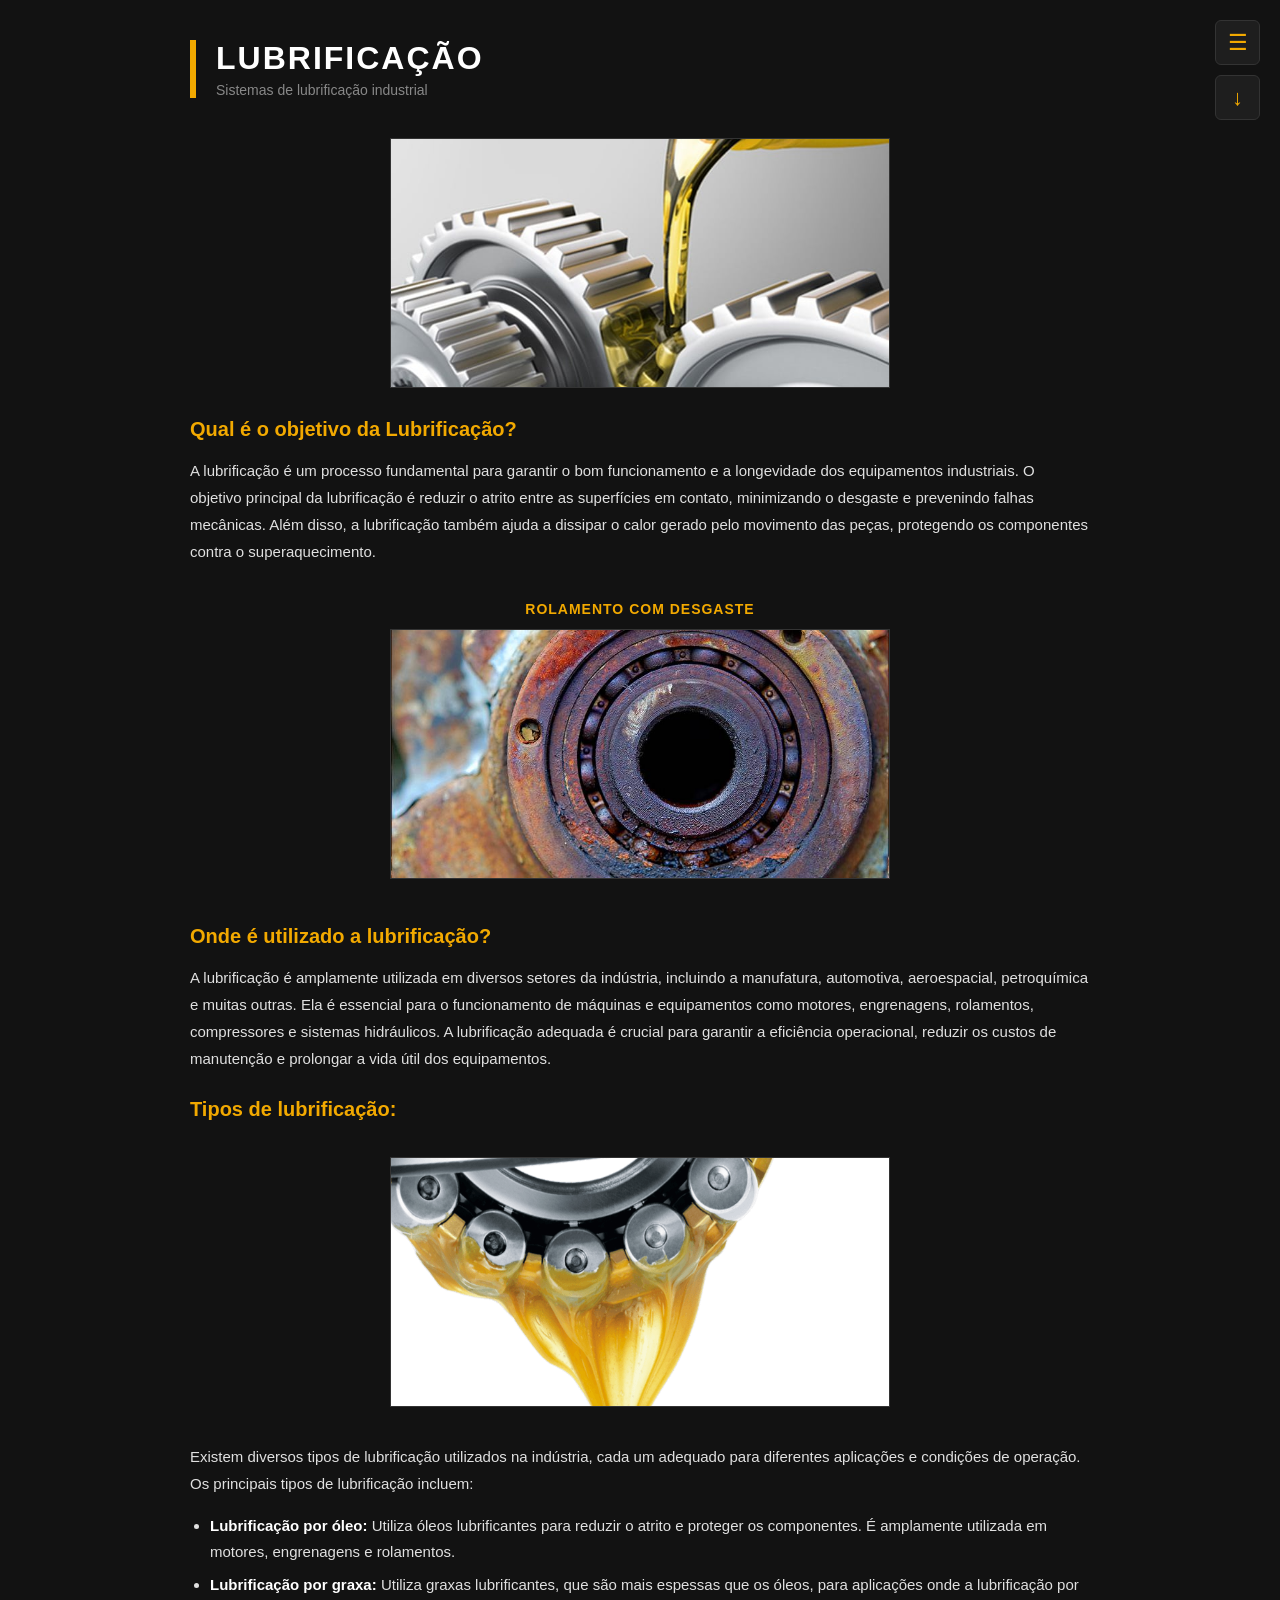
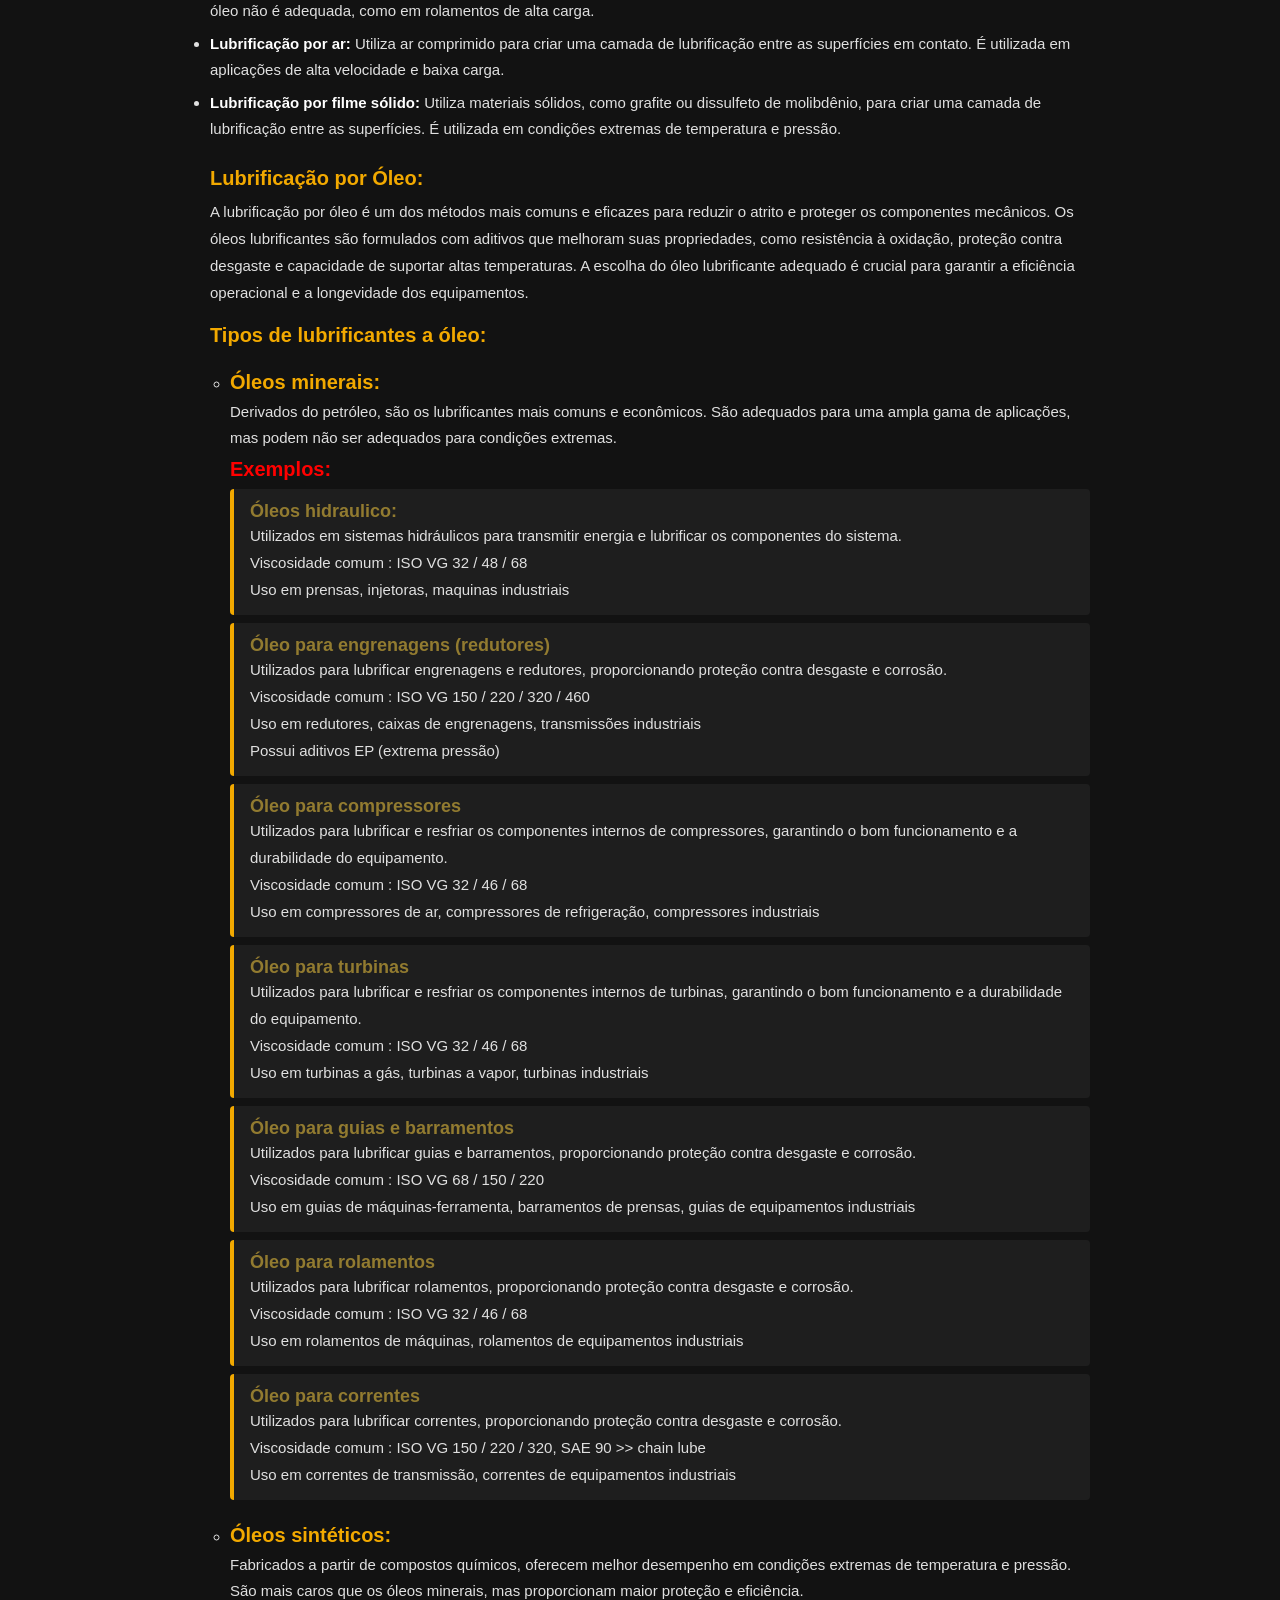
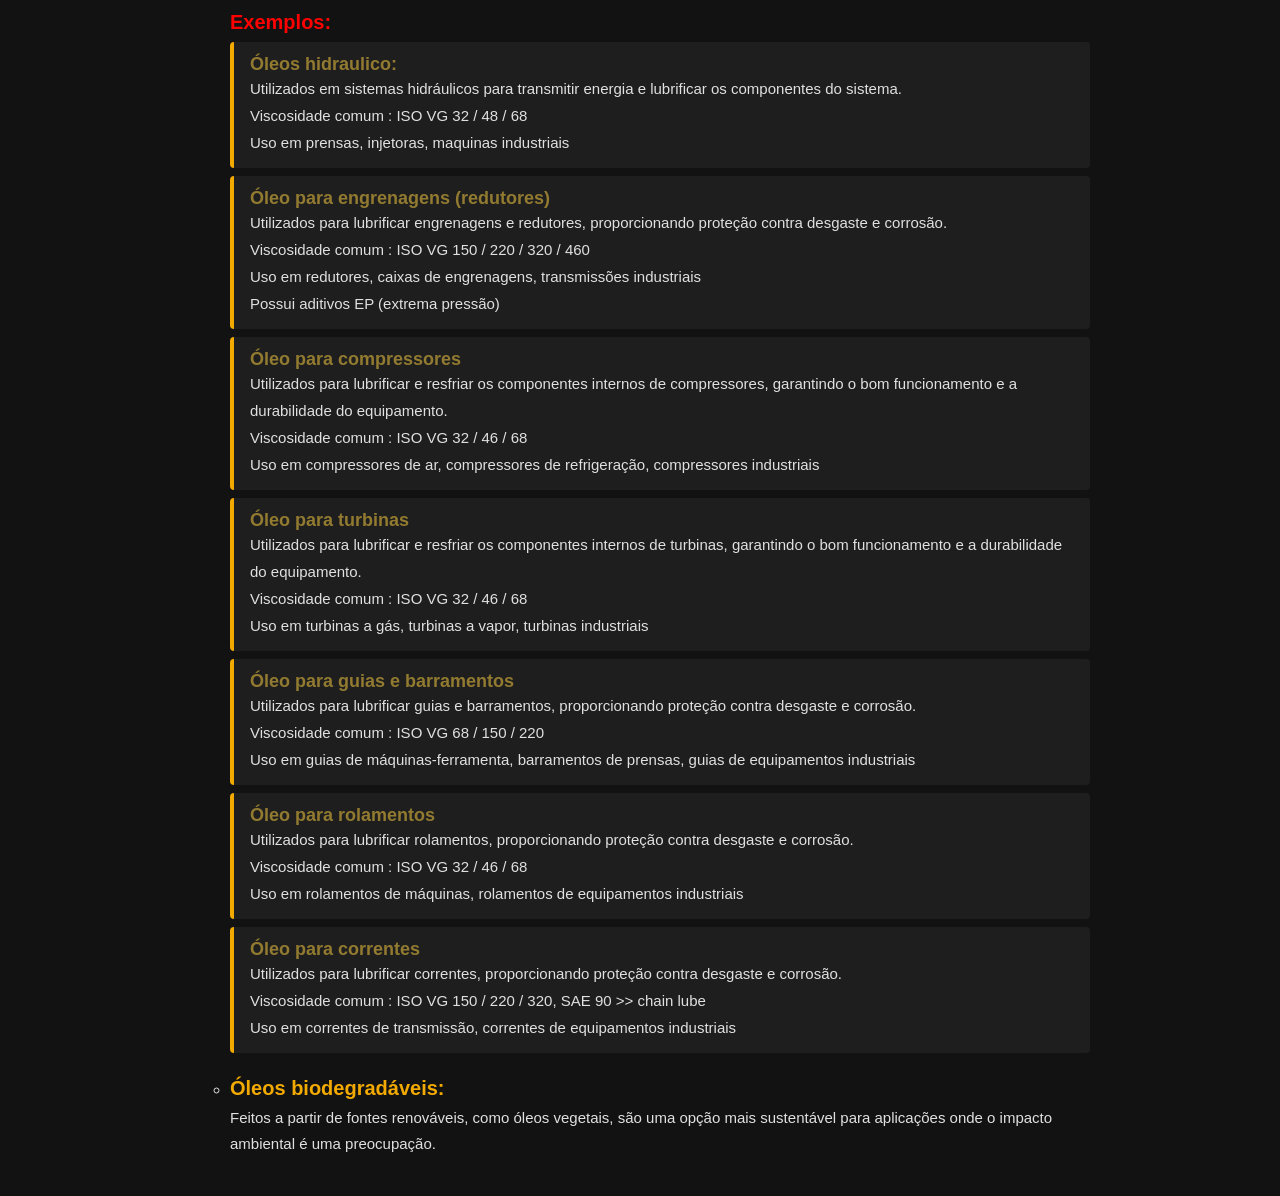
==== Lubrificação/lubrificação.html @ f7150f7a "pagina de lubrificação" ====
<!DOCTYPE html>
<!--
    DOCTYPE avisa o navegador: "este é um arquivo HTML moderno!"
    Sem isso, o navegador pode exibir a página de forma errada.
-->

<html lang="pt-br">
<!--
    A tag <html> abraça TODO o conteúdo da página.
    lang="pt-br" diz que o idioma é português do Brasil.
-->

<head>
    <!--
        O <head> é a "mochila invisível" da página.
        Tudo aqui são configurações — o usuário não vê nada disso na tela.
    -->

    <!-- Permite usar letras especiais como ã, ç, é -->
    <meta charset="UTF-8">

    <!-- Faz a página funcionar bem no celular (não aparece minúscula) -->
    <meta name="viewport" content="width=device-width, initial-scale=1.0">

    <!-- Título que aparece na aba do navegador -->
    <title>Lubrificação - Manual do Mecânico</title>

    <!-- Liga o arquivo CSS que deixa a página bonita -->
    <link rel="stylesheet" href="lubrificação.css">

</head>

<body>
<!--
    O <body> é onde mora tudo que o usuário VÊ na tela.
    É como a folha de papel onde você desenha.
-->


    <!-- ============================================================
         BOTÃO DE ABRIR O MENU PRINCIPAL (o ☰ no canto da tela)

         position: fixed no CSS faz ele ficar sempre visível,
         mesmo quando o usuário rola a página para baixo.
         Quando clicado, chama a função abrirMenu() no JavaScript.
         ============================================================ -->
    <button id="menuBotao" class="botao-abrir-menu" onclick="abrirMenu()">☰</button>


    <!-- ============================================================
         MENU LATERAL PRINCIPAL

         Fica escondido do lado direito da tela (right: -300px no CSS).
         Quando o botão ☰ é clicado, desliza para dentro da tela.
         <aside> é a tag certa para conteúdo lateral como menus!
         ============================================================ -->
    <aside class="painel-lateral" id="menuPainel">

        <!-- Botão ✕ para fechar o menu -->
        <button class="botao-fechar-menu" onclick="fecharMenu()">✕</button>

        <!-- Lista de links para as outras páginas do manual -->
        <nav class="grade-secoes">

            <!-- BOTÃO: Voltar ao menu principal -->
            <a href="../Pagina/pagina.html" class="botao-secao">
                <div class="icone-secao"><img src="menu.png" alt="Ícone de Menu" class="imagem-icone"></div>
                <div class="texto-secao">
                    <small>Seção 00</small>
                    <span>Voltar ao menu principal</span>
                </div>
            </a>

            <!-- BOTÃO: Rolamentos -->
            <a href="../Rolamento/rolamentos.html" class="botao-secao">
                <div class="icone-secao"><img src="rolamento.png" alt="Ícone de Rolamento" class="imagem-icone"></div>
                <div class="texto-secao">
                    <small>Seção 01</small>
                    <span>Rolamentos</span>
                </div>
            </a>

            <!-- BOTÃO: Sistemas de Transmissão -->
            <a href="../Sistema_de_transmissão/sistemas-transmissao.html" class="botao-secao">
                <div class="icone-secao"><img src="engrenagem.png" alt="Ícone de engrenagem" class="imagem-icone"></div>
                <div class="texto-secao">
                    <small>Seção 02</small>
                    <span>Sistemas de Transmissão</span>
                </div>
            </a>

            <!-- BOTÃO: Instrumentos de Medição -->
            <a href="../TPM/tpm.html" class="botao-secao">
                <div class="icone-secao"><img src="tpm.png" alt="Ícone de TPM" class="imagem-icone"></div>
                <div class="texto-secao">
                    <small>Seção 03</small>
                    <span>TPM</span>
                </div>
            </a>

            <!-- BOTÃO: Lubrificação Industrial -->
            <a href="../Medição/instrumentos-medicao.html" class="botao-secao">
                <div class="icone-secao"><img src="medicao.png" alt="Ícone de Medição" class="imagem-icone"></div>
                <div class="texto-secao">
                    <small>Seção 04</small>
                    <span>Instrumentos de Medição</span>
                </div>
            </a>

        </nav>
    </aside>
    <!-- Fim do menu lateral principal -->


    <!-- ============================================================
         BOTÃO DO SUMÁRIO (o ↓ abaixo do botão ☰)

         O sumário mostra os tópicos DENTRO desta página,
         para o usuário pular direto para o trecho que quer ler.
         ============================================================ -->
    <button id="menuSecaoBotao" class="botao-abrir-menu botao-sumario" onclick="abrirMenuSecao()">↓</button>


    <!-- ============================================================
         PAINEL LATERAL DO SUMÁRIO

         Lista os tópicos desta página.
         Os links com href="#id" pulam direto para o elemento
         que tem aquele id na página.
         ============================================================ -->
    <aside class="painel-lateral" id="menuSecaoPainel">

        <!-- Botão ✕ para fechar o sumário -->
        <button class="botao-fechar-menu" onclick="fecharMenuSecao()">✕</button>

        <!-- Links que levam para cada parte desta página -->
        <nav class="links-menu">
            <a href="#tpm"        onclick="fecharMenuSecao()"> >> O que é TPM</a>
            <a href="#composicao" onclick="fecharMenuSecao()"> >> Composição do TPM</a>
            <a href="#manutencao" onclick="fecharMenuSecao()"> >> Pilar da Manutenção</a>
            <a href="#preventiva" onclick="fecharMenuSecao()"> >> Manutenção Preventiva</a>
            <a href="#preditiva"  onclick="fecharMenuSecao()"> >> Manutenção Preditiva</a>
            <a href="#corretiva"  onclick="fecharMenuSecao()"> >> Manutenção Corretiva</a>
            <a href="#autonoma"   onclick="fecharMenuSecao()"> >> Manutenção Autônoma</a>
            <a href="#5s"         onclick="fecharMenuSecao()"> >> Modelo 5 Sensos</a>
        </nav>

    </aside>
    <!-- Fim do sumário -->


    <!-- ============================================================
         FUNDO ESCURECIDO

         A camada escura que aparece por trás do menu quando ele abre.
         Clicar nela chama fecharTudo() — fecha os dois menus de vez.
         ============================================================ -->
    <div class="fundo-escurecido" id="menuOverlay" onclick="fecharTudo()"></div>


    <!-- ============================================================
         CONTEÚDO PRINCIPAL DA PÁGINA

         <main> é a tag certa para o conteúdo mais importante.
         Só deve existir UM <main> por página.
         ============================================================ -->
    <main class="container-pagina">


        <!-- --------------------------------------------------------
             CABEÇALHO DA PÁGINA
             -------------------------------------------------------- -->
        <header class="cabecalho">
            <h1>Lubrificação</h1>
            <!-- <p> para o subtítulo — mais correto que <h2> no cabeçalho -->
            <p>Sistemas de lubrificação industrial</p>
        </header>


        <!-- --------------------------------------------------------
             IMAGEM DE CAPA
             <figure> é a tag certa para imagens com contexto
             -------------------------------------------------------- -->
        <figure class="grade-imagens">
            <div class="cartao-imagem">
                <img src="capa.jpg" alt="TPM">
            </div>
        </figure>


        <!-- --------------------------------------------------------
             SEÇÃO DE CONTEÚDO
             <section> agrupa um bloco de conteúdo relacionado
             -------------------------------------------------------- -->
        <section class="area-texto">


            <!-- O id="tpm" permite o link do sumário pular até aqui -->
            <h2 id="objetivo" class="subtitulo">Qual é o objetivo da Lubrificação?</h2>
            <p>
                A lubrificação é um processo fundamental para garantir o bom funcionamento e a longevidade dos equipamentos industriais. 
                O objetivo principal da lubrificação é reduzir o atrito entre as superfícies em contato, minimizando o desgaste e prevenindo falhas mecânicas. 
                Além disso, a lubrificação também ajuda a dissipar o calor gerado pelo movimento das peças, protegendo os componentes contra o superaquecimento.
            </p>

            <figure class="grade-imagens">
                <div class="cartao-imagem">
                    <h3>Rolamento com desgaste</h3>
                    <img src="objetivo.jpg" alt="rolamento sem lubrif">
                </div>
            </figure>

            <h2 id="onde" class="subtitulo">Onde é utilizado a lubrificação?</h2>
            <p>
                A lubrificação é amplamente utilizada em diversos setores da indústria, incluindo a manufatura, automotiva, aeroespacial, petroquímica e muitas outras. 
                Ela é essencial para o funcionamento de máquinas e equipamentos como motores, engrenagens, rolamentos, compressores e sistemas hidráulicos. 
                A lubrificação adequada é crucial para garantir a eficiência operacional, reduzir os custos de manutenção e prolongar a vida útil dos equipamentos.
            </p>    

            <h2 id="tipos" class="subtitulo">Tipos de lubrificação:</h2>
            <figure class="grade-imagens">
                <div class="cartao-imagem">
                    <img src="tipos.png" alt="rolamento lubrificado">
                </div>
            </figure>
            <p>
                Existem diversos tipos de lubrificação utilizados na indústria, cada um adequado para diferentes aplicações e condições de operação. 
                Os principais tipos de lubrificação incluem:
                <ul>
                    <li><strong>Lubrificação por óleo:</strong> Utiliza óleos lubrificantes para reduzir o atrito e proteger os componentes. É amplamente utilizada em motores, engrenagens e rolamentos.</li>
                    <li><strong>Lubrificação por graxa:</strong> Utiliza graxas lubrificantes, que são mais espessas que os óleos, para aplicações onde a lubrificação por óleo não é adequada, como em rolamentos de alta carga.</li>
                    <li><strong>Lubrificação por ar:</strong> Utiliza ar comprimido para criar uma camada de lubrificação entre as superfícies em contato. É utilizada em aplicações de alta velocidade e baixa carga.</li>
                    <li><strong>Lubrificação por filme sólido:</strong> Utiliza materiais sólidos, como grafite ou dissulfeto de molibdênio, para criar uma camada de lubrificação entre as superfícies. É utilizada em condições extremas de temperatura e pressão.</li>
            </p>

            <h2 id="oleo" class="subtitulo">Lubrificação por Óleo:</h2>
            <p>
                A lubrificação por óleo é um dos métodos mais comuns e eficazes para reduzir o atrito e proteger os componentes mecânicos. 
                Os óleos lubrificantes são formulados com aditivos que melhoram suas propriedades, como resistência à oxidação, proteção contra desgaste e capacidade de suportar altas temperaturas. 
                A escolha do óleo lubrificante adequado é crucial para garantir a eficiência operacional e a longevidade dos equipamentos.
            </p>
            <h3 class="subtitulo">Tipos de lubrificantes a óleo:</h3>
            <ul>
                <li><strong><h2 class="subtitulo">Óleos minerais:</h2></strong> Derivados do petróleo, são os lubrificantes mais comuns e econômicos. São adequados para uma ampla gama de aplicações, mas podem não ser adequados para condições extremas.</li>
                    <h3 class="exemplo">Exemplos:</h3>
                    <div class="listagem">
                        <h4>Óleos hidraulico:</h4>
                        <p>Utilizados em sistemas hidráulicos para transmitir energia e lubrificar os componentes do sistema.</p>
                        <p>Viscosidade comum : ISO VG 32 / 48 / 68</p>
                        <p>Uso em prensas, injetoras, maquinas industriais</p>
                    </div>
                    <div class="listagem">
                        <h4>Óleo para engrenagens (redutores)</h4>
                        <p>Utilizados para lubrificar engrenagens e redutores, proporcionando proteção contra desgaste e corrosão.</p>
                        <p>Viscosidade comum : ISO VG 150 / 220 / 320 / 460</p>
                        <p>Uso em redutores, caixas de engrenagens, transmissões industriais</p>
                        <p>Possui aditivos EP (extrema pressão)</p>
                    </div>
                    <div class="listagem">
                        <h4>Óleo para compressores</h4>
                        <p>Utilizados para lubrificar e resfriar os componentes internos de compressores, garantindo o bom funcionamento e a durabilidade do equipamento.</p>
                        <p>Viscosidade comum : ISO VG 32 / 46 / 68</p>
                        <p>Uso em compressores de ar, compressores de refrigeração, compressores industriais</p>
                    </div>
                    <div class="listagem">
                        <h4>Óleo para turbinas</h4>
                        <p>Utilizados para lubrificar e resfriar os componentes internos de turbinas, garantindo o bom funcionamento e a durabilidade do equipamento.</p>
                        <p>Viscosidade comum : ISO VG 32 / 46 / 68</p>
                        <p>Uso em turbinas a gás, turbinas a vapor, turbinas industriais</p>
                    </div>
                    <div class="listagem">
                        <h4>Óleo para guias e barramentos</h4>
                        <p>Utilizados para lubrificar guias e barramentos, proporcionando proteção contra desgaste e corrosão.</p>
                        <p>Viscosidade comum : ISO VG 68 / 150 / 220</p>
                        <p>Uso em guias de máquinas-ferramenta, barramentos de prensas, guias de equipamentos industriais</p>
                    </div>
                    <div class="listagem">
                        <h4>Óleo para rolamentos</h4>
                        <p>Utilizados para lubrificar rolamentos, proporcionando proteção contra desgaste e corrosão.</p>
                        <p>Viscosidade comum : ISO VG 32 / 46 / 68</p>
                        <p>Uso em rolamentos de máquinas, rolamentos de equipamentos industriais</p>
                    </div>
                    <div class="listagem">
                        <h4>Óleo para correntes</h4>
                        <p>Utilizados para lubrificar correntes, proporcionando proteção contra desgaste e corrosão.</p>
                        <p>Viscosidade comum : ISO VG 150 / 220 / 320, SAE 90 >> chain lube</p>
                        <p>Uso em correntes de transmissão, correntes de equipamentos industriais</p>
                    </div>

                <li><strong><h2 class="subtitulo">Óleos sintéticos:</h2></strong> Fabricados a partir de compostos químicos, oferecem melhor desempenho em condições extremas de temperatura e pressão. São mais caros que os óleos minerais, mas proporcionam maior proteção e eficiência.</li>
                <h3 class="exemplo">Exemplos:</h3>
                    <div class="listagem">
                        <h4>Óleos hidraulico:</h4>
                        <p>Utilizados em sistemas hidráulicos para transmitir energia e lubrificar os componentes do sistema.</p>
                        <p>Viscosidade comum : ISO VG 32 / 48 / 68</p>
                        <p>Uso em prensas, injetoras, maquinas industriais</p>
                    </div>
                    <div class="listagem">
                        <h4>Óleo para engrenagens (redutores)</h4>
                        <p>Utilizados para lubrificar engrenagens e redutores, proporcionando proteção contra desgaste e corrosão.</p>
                        <p>Viscosidade comum : ISO VG 150 / 220 / 320 / 460</p>
                        <p>Uso em redutores, caixas de engrenagens, transmissões industriais</p>
                        <p>Possui aditivos EP (extrema pressão)</p>
                    </div>
                    <div class="listagem">
                        <h4>Óleo para compressores</h4>
                        <p>Utilizados para lubrificar e resfriar os componentes internos de compressores, garantindo o bom funcionamento e a durabilidade do equipamento.</p>
                        <p>Viscosidade comum : ISO VG 32 / 46 / 68</p>
                        <p>Uso em compressores de ar, compressores de refrigeração, compressores industriais</p>
                    </div>
                    <div class="listagem">
                        <h4>Óleo para turbinas</h4>
                        <p>Utilizados para lubrificar e resfriar os componentes internos de turbinas, garantindo o bom funcionamento e a durabilidade do equipamento.</p>
                        <p>Viscosidade comum : ISO VG 32 / 46 / 68</p>
                        <p>Uso em turbinas a gás, turbinas a vapor, turbinas industriais</p>
                    </div>
                    <div class="listagem">
                        <h4>Óleo para guias e barramentos</h4>
                        <p>Utilizados para lubrificar guias e barramentos, proporcionando proteção contra desgaste e corrosão.</p>
                        <p>Viscosidade comum : ISO VG 68 / 150 / 220</p>
                        <p>Uso em guias de máquinas-ferramenta, barramentos de prensas, guias de equipamentos industriais</p>
                    </div>
                    <div class="listagem">
                        <h4>Óleo para rolamentos</h4>
                        <p>Utilizados para lubrificar rolamentos, proporcionando proteção contra desgaste e corrosão.</p>
                        <p>Viscosidade comum : ISO VG 32 / 46 / 68</p>
                        <p>Uso em rolamentos de máquinas, rolamentos de equipamentos industriais</p>
                    </div>
                    <div class="listagem">
                        <h4>Óleo para correntes</h4>
                        <p>Utilizados para lubrificar correntes, proporcionando proteção contra desgaste e corrosão.</p>
                        <p>Viscosidade comum : ISO VG 150 / 220 / 320, SAE 90 >> chain lube</p>
                        <p>Uso em correntes de transmissão, correntes de equipamentos industriais</p>
                    </div>
                    
                <li><strong><h2 class="subtitulo">Óleos biodegradáveis:</h2></strong> Feitos a partir de fontes renováveis, como óleos vegetais, são uma opção mais sustentável para aplicações onde o impacto ambiental é uma preocupação.</li>
            </ul>

        </section>
        <!-- Fim da seção de conteúdo -->


    </main>
    <!-- Fim do conteúdo principal -->


    <!-- ============================================================
         JAVASCRIPT

         O "cérebro" da página — faz as coisas se moverem e reagirem.
         Fica no final do <body> para a página carregar mais rápido.
         ============================================================ -->
    <script>

        /* ----------------------------------------------------------
           ESCONDER E MOSTRAR OS BOTÕES ☰ e ↓
           Quando um menu abre, os botões somem para não atrapalhar.
           Quando fecha, eles voltam.
           ---------------------------------------------------------- */

        function esconderBotoes() {
            document.getElementById('menuBotao').style.display = 'none';
            document.getElementById('menuSecaoBotao').style.display = 'none';
        }

        function mostrarBotoes() {
            document.getElementById('menuBotao').style.display = 'block';
            document.getElementById('menuSecaoBotao').style.display = 'block';
        }


        /* ----------------------------------------------------------
           MENU PRINCIPAL — abrir e fechar

           classList.add('aberto') adiciona a classe CSS "aberto"
           classList.remove('aberto') remove a classe CSS "aberto"
           O CSS usa essa classe para deslizar o painel para dentro/fora
           ---------------------------------------------------------- */

        function abrirMenu() {
            document.getElementById('menuPainel').classList.add('aberto');
            document.getElementById('menuOverlay').classList.add('aberto');
            esconderBotoes();
        }

        function fecharMenu() {
            document.getElementById('menuPainel').classList.remove('aberto');
            document.getElementById('menuOverlay').classList.remove('aberto');
            mostrarBotoes();
        }


        /* ----------------------------------------------------------
           MENU SUMÁRIO — abrir e fechar
           ---------------------------------------------------------- */

        function abrirMenuSecao() {
            document.getElementById('menuSecaoPainel').classList.add('aberto');
            document.getElementById('menuOverlay').classList.add('aberto');
            esconderBotoes();
        }

        function fecharMenuSecao() {
            document.getElementById('menuSecaoPainel').classList.remove('aberto');
            document.getElementById('menuOverlay').classList.remove('aberto');
            mostrarBotoes();
        }


        /* ----------------------------------------------------------
           FECHAR TUDO DE UMA VEZ
           Chamado quando o usuário clica no fundo escurecido.
           ---------------------------------------------------------- */

        function fecharTudo() {
            fecharMenu();
            fecharMenuSecao();
        }

    </script>


</body>
</html>
---- Lubrificação/lubrificação.css ----
/* =============================================
   VARIÁVEIS GLOBAIS

   Aqui ficam as "cores favoritas" do projeto.
   Em vez de repetir a mesma cor em todo lugar,
   a gente salva ela com um nome aqui e usa o nome.

   Exemplo: var(--accent) vira #f2a900 (amarelo)
   Se quiser mudar a cor, muda só aqui — e muda em todo lugar!
   ============================================= */

:root {
    --accent:  #f2a900; /* Amarelo — cor de destaque */
    --bg:      #121212; /* Cinza bem escuro — fundo da página */
    --card-bg: #1e1e1e; /* Cinza mais claro — fundo dos cartões */
    --text:    #e0e0e0; /* Cinza claro — cor do texto */
    --border:  #333;    /* Cinza médio — cor das bordas */
}


/* =============================================
   RESET & BASE

   O navegador tem estilos "padrão" que atrapalham.
   Aqui a gente "zera" tudo para começar do zero.
   ============================================= */

* {
    box-sizing: border-box; /* Tamanho inclui bordas e espaçamento interno */
    margin: 0;
    padding: 0;
}

body {
    font-family: 'Segoe UI', Tahoma, Geneva, Verdana, sans-serif;
    background-color: var(--bg);
    color: var(--text);
    display: flex;
    justify-content: center; /* Centraliza o conteúdo horizontalmente */
    min-height: 100vh;        /* Ocupa no mínimo a altura toda da tela */
    padding: 40px 20px;
}


/* =============================================
   LAYOUT PRINCIPAL

   O <main> que envolve todo o conteúdo visível.
   Limita a largura para não ficar esticado demais.
   ============================================= */

.container-pagina {
    width: 100%;
    max-width: 900px;
}


/* =============================================
   CABEÇALHO

   Bloco do título no topo da página.
   A fita amarela na esquerda é feita com border-left.
   ============================================= */

.cabecalho {
    border-left: 6px solid var(--accent); /* Fita amarela na esquerda */
    padding-left: 20px;
    margin-bottom: 40px;
}

.cabecalho h1 {
    text-transform: uppercase; /* Título em MAIÚSCULAS */
    font-size: 32px;
    letter-spacing: 2px;       /* Espaço entre as letras */
    color: #fff;
}

/* Subtítulo abaixo do título principal */
.cabecalho p {
    font-size: 14px;
    color: #888;
    margin-top: 5px;
}


/* =============================================
   ÁREA DE TEXTO

   Envolve parágrafos, listas e subtítulos.
   gap: 16px cria espaço entre cada elemento filho.
   ============================================= */

.area-texto {
    display: flex;
    flex-direction: column;
    gap: 16px;
}

/* Subtítulos amarelos dentro do conteúdo */
.subtitulo {
    font-size: 20px;
    font-weight: 600;
    color: var(--accent);
    margin-top: 10px;
}

/* Parágrafos */
.area-texto p {
    font-size: 15px;
    line-height: 1.8; /* Espaço entre linhas para facilitar a leitura */
    color: var(--text);
}

/* Listas com marcadores */
.area-texto ul {
    margin-left: 20px; /* Recuo da lista para a direita */
    display: flex;
    flex-direction: column;
    gap: 8px;
}

.area-texto ul li {
    font-size: 15px;
    line-height: 1.7;
    color: var(--text);
}

/* Palavras em negrito dentro dos itens */
.area-texto ul li strong {
    color: #fff;
}

.exemplo {
    font-size: 20px;
    color: red;
}

.listagem{
    font-size: 18px;
    color: rgb(146, 123, 48);
    background: var(--card-bg);
    padding: 12px 16px;
    border-left: 4px solid var(--accent);
    border-radius: 4px;
}

/* =============================================
   GRADE DE IMAGENS

   Linha/grid que exibe imagens lado a lado.
   flex-wrap: wrap faz as imagens quebrarem para
   nova linha quando não cabem mais.
   ============================================= */

.grade-imagens {
    display: flex;
    flex-wrap: wrap;
    justify-content: center;
    gap: 40px;
    margin: 20px 0;
}

/* Cada bloco individual de imagem com título */
.cartao-imagem {
    display: flex;
    flex-direction: column;
    align-items: center;
    gap: 12px;
}

/* Título acima da imagem */
.cartao-imagem h3 {
    font-size: 14px;
    font-weight: 600;
    color: var(--accent);
    text-transform: uppercase;
    letter-spacing: 1px;
    text-align: center;
}

/* Imagem de capa — tamanho e animação próprios */
.cartao-capa img {
    width: 350px;
    height: 250px;
    border: 1px solid var(--border);
    animation: danceimg 5s infinite;
}

/* Imagens maiores de conteúdo */
.cartao-imagem img {
    width: 500px;
    height: 250px;
    border: 1px solid var(--border);
    animation: danceimg 5s infinite;
}

/*
   Animação "danceimg"
   A imagem muda de tamanho e de forma (border-radius)
   para parecer que está pulsando ou dançando.
   CORRIGIDO: @keyframes duplicado foi removido — só precisa de um!
*/
@keyframes danceimg {
    0%, 100% {
        transform: scale(.9);
        border-radius: 4% 95% 6% / 95% 4% 92% 5%;
    }
    50% {
        transform: scale(.8);
        border-radius: 95% 4% 97% / 4% 96% 3% 97%;
    }
}

/* Imagens menores usadas em listas de itens */
.imagem-pequena {
    width: auto;
    height: auto;
    border-radius: 12px;
    border: 1px solid var(--border);
    background: var(--card-bg);
    animation: balanço 3s ease-in-out infinite;
}

/*
   Animação "balanço"
   A imagem inclina levemente para os lados,
   como se estivesse balançando devagar.
*/
@keyframes balanço {
    0%, 100% { transform: rotate(-2deg); }
    50%       { transform: rotate(2deg);  }
}

/* Texto de legenda abaixo das imagens */
.legenda-imagem {
    font-size: 13px;
    color: var(--accent);
    text-align: center;
}


/* =============================================
   MENU LATERAL — GRADE DE SEÇÕES

   Agrupa os botões de navegação dentro do painel lateral.
   ============================================= */

.grade-secoes {
    display: flex;
    flex-direction: column;
    gap: 10px;
}

/* Cada botão de seção (tag <a> estilizada como botão) */
.botao-secao {
    background: var(--card-bg);
    border: 1px solid var(--border);
    padding: 18px 25px;
    border-radius: 6px;
    display: flex;
    align-items: center;
    cursor: pointer;
    transition: all 0.2s ease-in-out;
    text-decoration: none; /* Remove sublinhado do link */
    color: inherit;        /* Não fica azul de link */
}

.botao-secao:hover {
    border-color: var(--accent);
    background: #252525;
    transform: scale(1.02);
}

/* Caixinha quadrada que contém o ícone */
.icone-secao {
    font-size: 24px;
    margin-right: 20px;
    background: #121212;
    width: 45px;
    height: 45px;
    display: flex;
    align-items: center;
    justify-content: center;
    border-radius: 4px;
    border: 1px solid var(--border);
}

/* Nome da seção — texto grande e branco */
.texto-secao span {
    display: block;
    font-weight: 600;
    font-size: 17px;
    color: #fff;
}

/* Número da seção — texto pequeno e amarelo */
.texto-secao small {
    font-size: 10px;
    color: var(--accent);
    text-transform: uppercase;
    letter-spacing: 1px;
}

/* Imagem dentro da caixinha do ícone */
.imagem-icone {
    width: 40px;
    height: 40px;
    background: var(--accent);
    border-radius: 15%;
}


/* =============================================
   BOTÕES DE ABRIR MENU (☰ e ↓)

   position: fixed faz os botões ficarem sempre visíveis
   na tela, mesmo quando o usuário rola a página.
   ============================================= */

.botao-abrir-menu {
    position: fixed;
    top: 20px;
    right: 20px;
    background: var(--card-bg);
    border: 1px solid var(--border);
    color: var(--accent);
    font-size: 22px;
    width: 45px;
    height: 45px;
    border-radius: 6px;
    cursor: pointer;
    z-index: 1000; /* Fica na frente de quase tudo */
    transition: background 0.2s;
}

.botao-abrir-menu:hover {
    background: #252525;
}

/* O botão ↓ do sumário fica abaixo do botão ☰ */
.botao-sumario {
    top: 75px;
}


/* =============================================
   PAINEL LATERAL

   Começa escondido em right: -300px (fora da tela).
   Quando a classe "aberto" é adicionada pelo JavaScript,
   vai para right: 0 (desliza para dentro da tela).
   ============================================= */

.painel-lateral {
    position: fixed;
    top: 0;
    right: -300px;   /* Começa fora da tela */
    width: 280px;
    height: 100%;
    background: var(--card-bg);
    border-left: 1px solid var(--border);
    padding: 60px 20px 20px;
    z-index: 999;
    transition: right 0.3s ease; /* Desliza suavemente */
    display: flex;
    flex-direction: column;
    gap: 8px;
    overflow-y: auto; /* Barra de rolagem se o conteúdo for grande */
}

.painel-lateral.aberto {
    right: 0; /* Aparece na tela */
}

/* Botão ✕ para fechar — fica no canto superior direito do painel */
.botao-fechar-menu {
    position: absolute;
    top: 15px;
    right: 15px;
    background: none;
    border: none;
    color: #aaa;
    font-size: 20px;
    cursor: pointer;
}

.botao-fechar-menu:hover {
    color: #fff;
}


/* =============================================
   LINKS DO SUMÁRIO

   Os links que pulam para seções dentro da mesma página.
   ============================================= */

.links-menu {
    display: flex;
    flex-direction: column;
    gap: 6px;
}

.links-menu a {
    display: block;
    padding: 12px 16px;
    border-radius: 6px;
    color: var(--text);
    text-decoration: none;
    font-size: 15px;
    transition: background 0.2s;
}

.links-menu a:hover {
    background: #252525;
    color: #fff;
}


/* =============================================
   FUNDO ESCURECIDO

   Camada escura que aparece por trás do menu.
   Começa invisível — aparece quando o menu abre.
   ============================================= */

.fundo-escurecido {
    display: none;    /* Começa invisível */
    position: fixed;
    inset: 0;         /* Cobre toda a tela */
    background: rgba(0, 0, 0, 0.6);
    z-index: 998;
}

.fundo-escurecido.aberto {
    display: block;
}


/* =============================================
   RESPONSIVIDADE

   Adapta o layout para telas menores.
   @media (max-width: X) significa:
   "aplique estas regras quando a tela for menor que X pixels"
   ============================================= */

/* 📱 MOBILE — telas até 768px */
@media (max-width: 768px) {

    /* Fita amarela vai para baixo do título no celular */
    .cabecalho {
        border-left: none;
        border-bottom: 4px solid var(--accent);
        padding-left: 0;
        padding-bottom: 15px;
        text-align: center;
    }

    /* Imagens ficam menores para caber na tela */
    .cartao-imagem img {
        width: 90vw;  /* 90% da largura da tela */
        height: auto; /* Altura proporcional — não distorce */
    }

    /* Imagens pequenas também ficam menores */
    .imagem-pequena {
        width: 120px;
        height: 120px;
    }

    /* Tabela ganha scroll horizontal no celular */
    table {
        display: block;
        overflow-x: auto;
    }

}
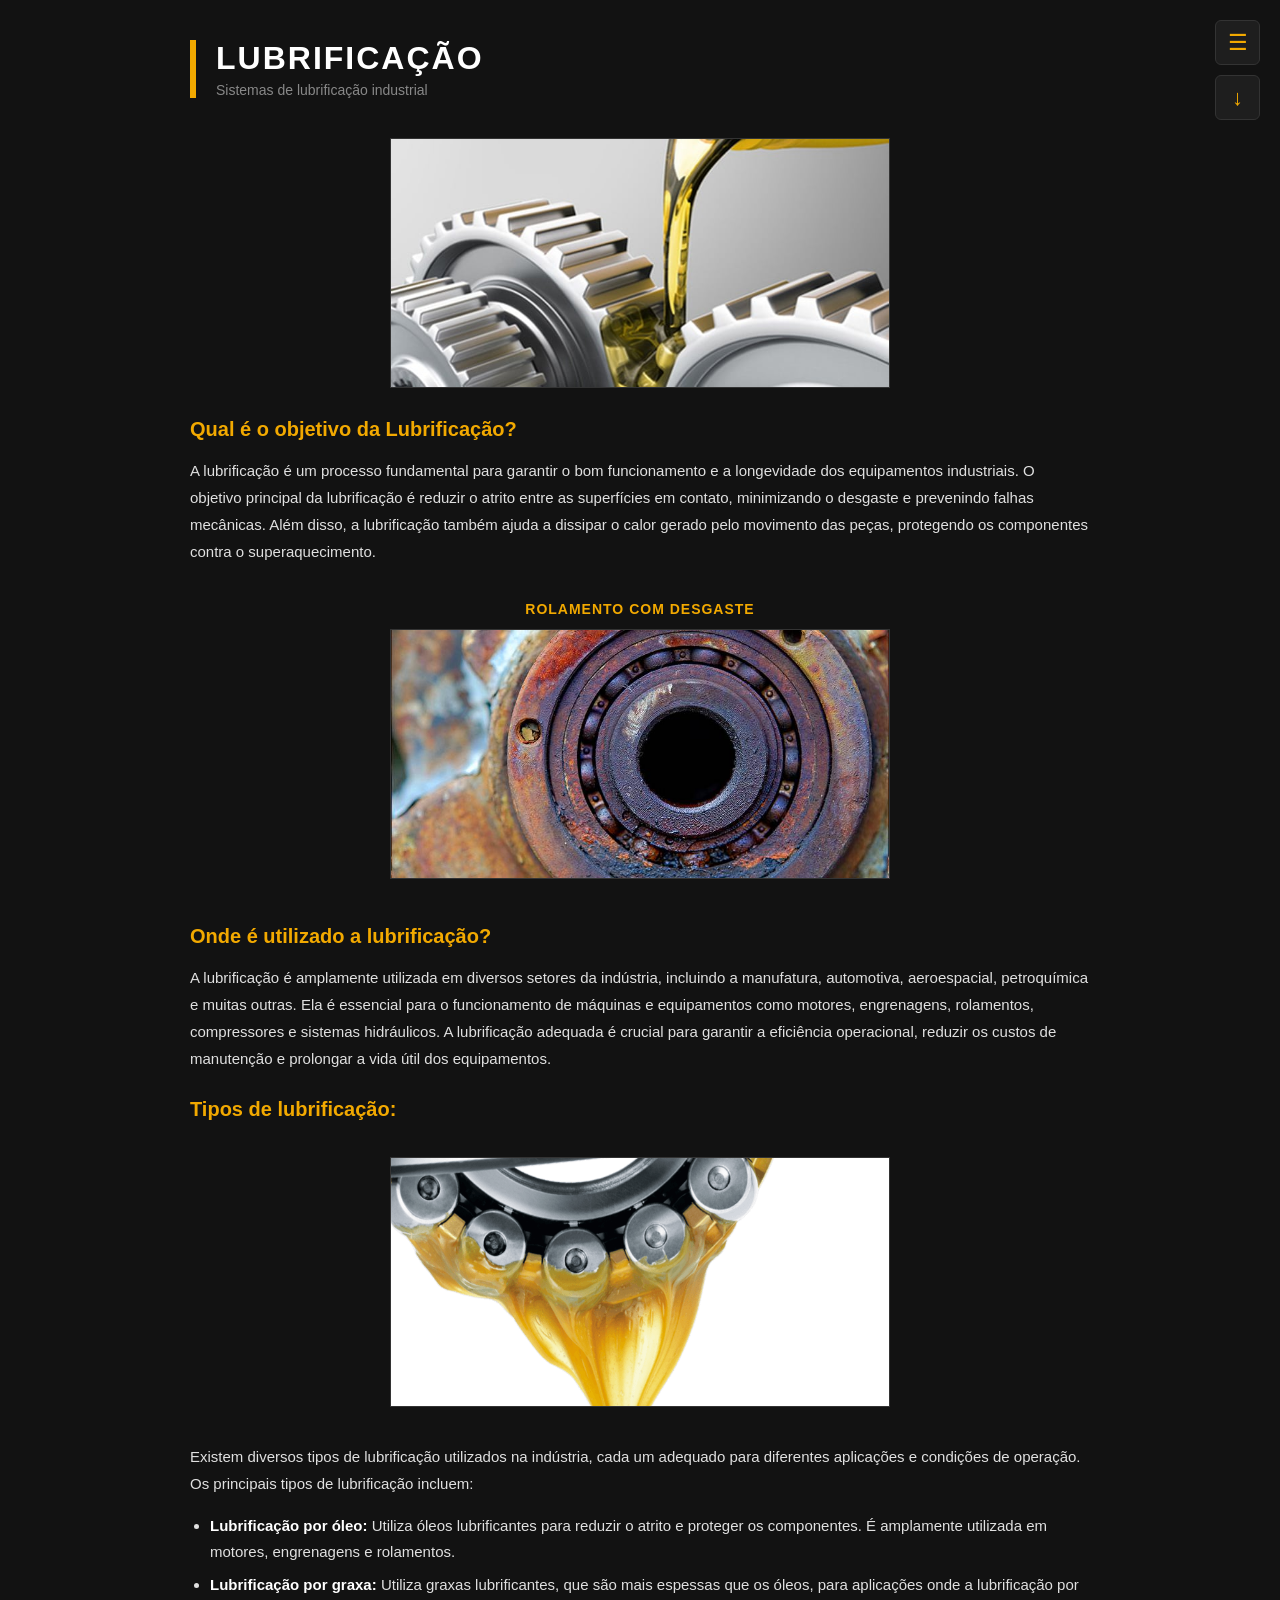
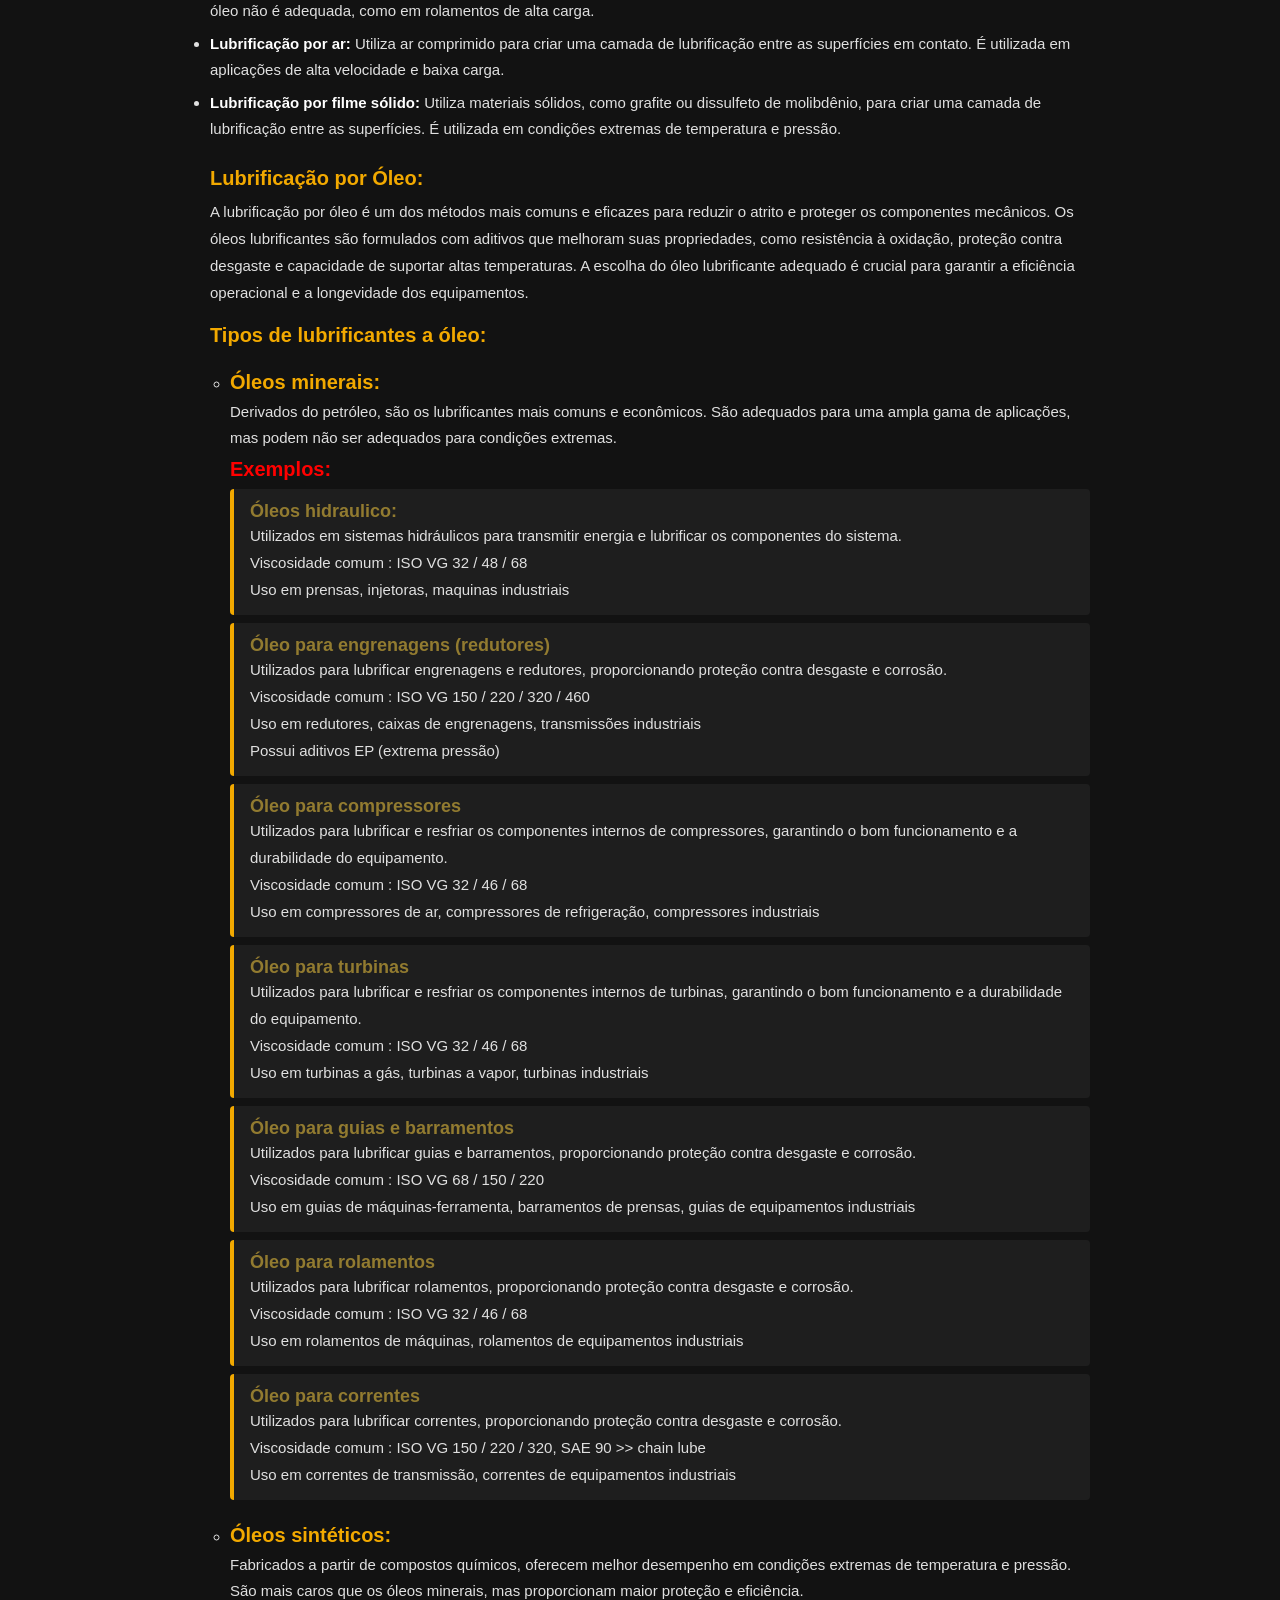
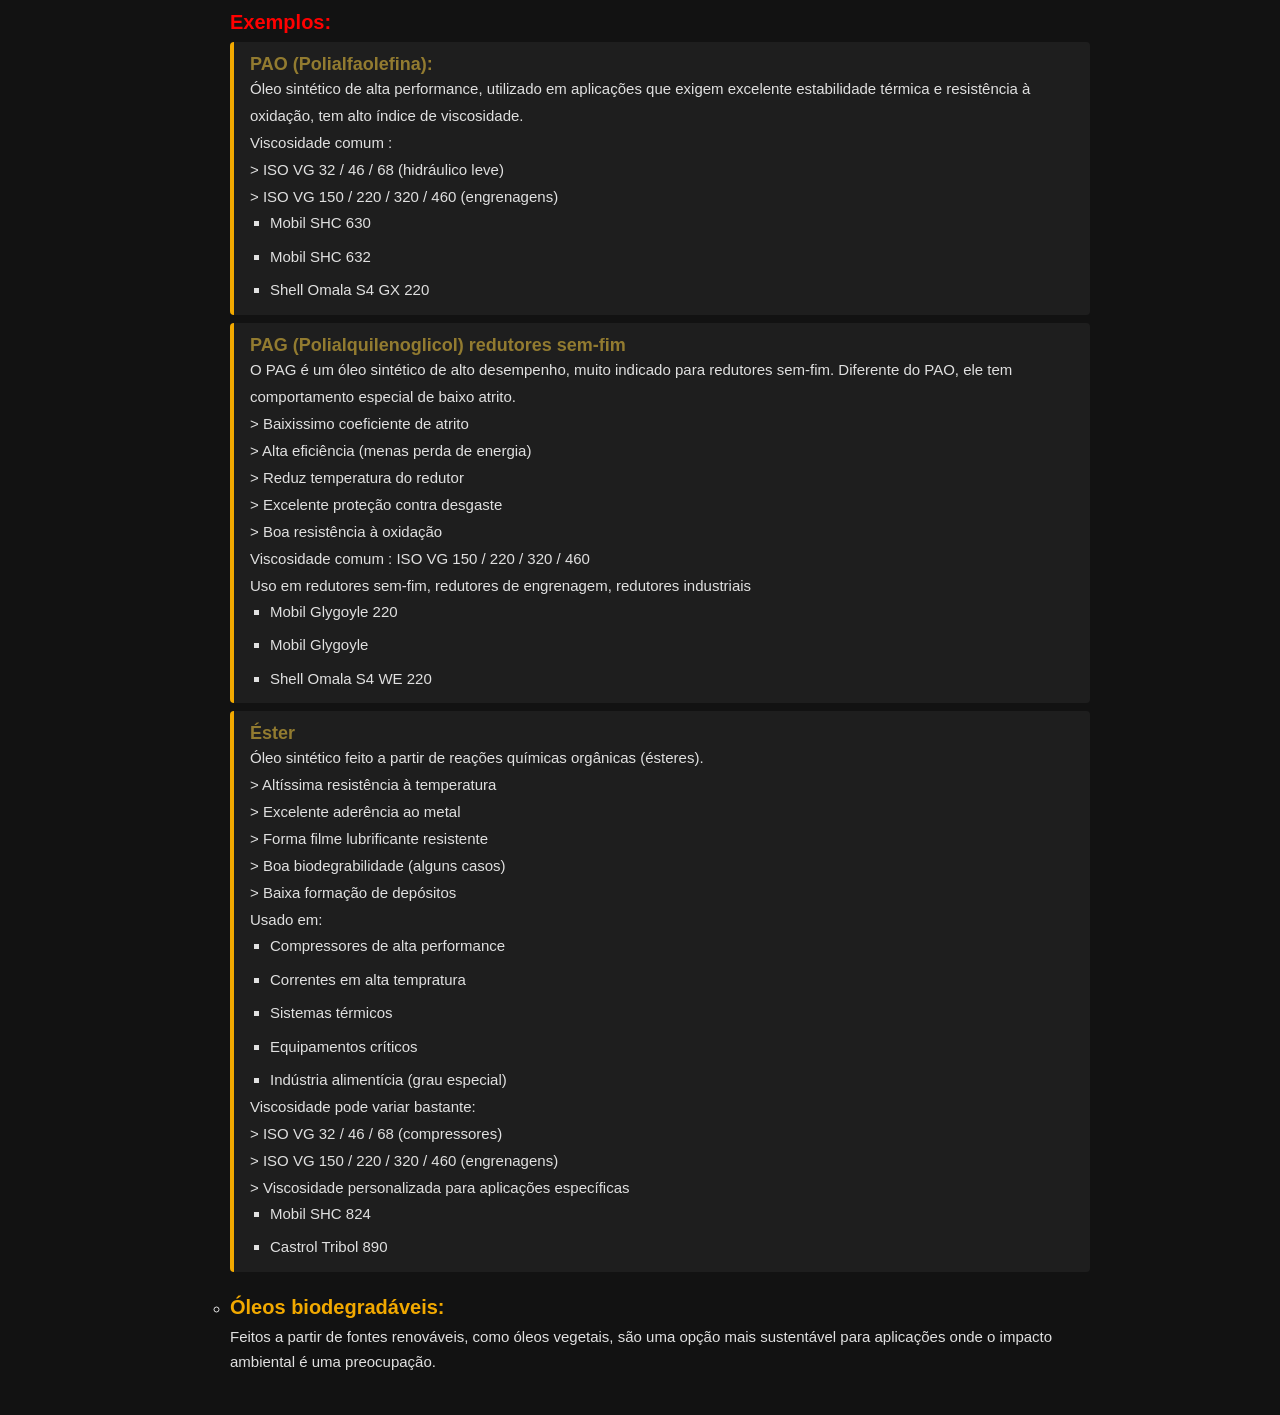
==== commit f9665b41: "lubrificantes" ====
--- a/Lubrificação/lubrificação.html
+++ b/Lubrificação/lubrificação.html
@@ -290,49 +290,61 @@
                 <li><strong><h2 class="subtitulo">Óleos sintéticos:</h2></strong> Fabricados a partir de compostos químicos, oferecem melhor desempenho em condições extremas de temperatura e pressão. São mais caros que os óleos minerais, mas proporcionam maior proteção e eficiência.</li>
                 <h3 class="exemplo">Exemplos:</h3>
                     <div class="listagem">
-                        <h4>Óleos hidraulico:</h4>
-                        <p>Utilizados em sistemas hidráulicos para transmitir energia e lubrificar os componentes do sistema.</p>
-                        <p>Viscosidade comum : ISO VG 32 / 48 / 68</p>
-                        <p>Uso em prensas, injetoras, maquinas industriais</p>
-                    </div>
-                    <div class="listagem">
-                        <h4>Óleo para engrenagens (redutores)</h4>
-                        <p>Utilizados para lubrificar engrenagens e redutores, proporcionando proteção contra desgaste e corrosão.</p>
+                        <h4>PAO (Polialfaolefina):</h4>
+                        <p>Óleo sintético de alta performance, utilizado em aplicações que exigem excelente estabilidade térmica e 
+                            resistência à oxidação, tem alto índice de viscosidade.</p>
+                        <p>Viscosidade comum :<br> 
+                            > ISO VG 32 / 46 / 68 (hidráulico leve) <br>
+                            > ISO VG 150 / 220 / 320 / 460 (engrenagens)</p>
+                        </p>
+                        <ul>
+                            <li>Mobil SHC 630</li>
+                            <li>Mobil SHC 632</li>
+                            <li>Shell Omala S4 GX 220</li>
+                        </ul>
+                    </div>
+                    <div class="listagem">
+                        <h4>PAG (Polialquilenoglicol) redutores sem-fim</h4>
+                        <p>O PAG é um óleo sintético de alto desempenho, muito indicado para redutores sem-fim. 
+                            Diferente do PAO, ele tem comportamento especial de baixo atrito.</p>
+                        <p> > Baixissimo coeficiente de atrito <br> >  Alta eficiência (menas perda de energia) <br> > Reduz temperatura do redutor <br> > Excelente proteção contra desgaste <br> > Boa resistência à oxidação</p>
                         <p>Viscosidade comum : ISO VG 150 / 220 / 320 / 460</p>
-                        <p>Uso em redutores, caixas de engrenagens, transmissões industriais</p>
-                        <p>Possui aditivos EP (extrema pressão)</p>
-                    </div>
-                    <div class="listagem">
-                        <h4>Óleo para compressores</h4>
-                        <p>Utilizados para lubrificar e resfriar os componentes internos de compressores, garantindo o bom funcionamento e a durabilidade do equipamento.</p>
-                        <p>Viscosidade comum : ISO VG 32 / 46 / 68</p>
-                        <p>Uso em compressores de ar, compressores de refrigeração, compressores industriais</p>
-                    </div>
-                    <div class="listagem">
-                        <h4>Óleo para turbinas</h4>
-                        <p>Utilizados para lubrificar e resfriar os componentes internos de turbinas, garantindo o bom funcionamento e a durabilidade do equipamento.</p>
-                        <p>Viscosidade comum : ISO VG 32 / 46 / 68</p>
-                        <p>Uso em turbinas a gás, turbinas a vapor, turbinas industriais</p>
-                    </div>
-                    <div class="listagem">
-                        <h4>Óleo para guias e barramentos</h4>
-                        <p>Utilizados para lubrificar guias e barramentos, proporcionando proteção contra desgaste e corrosão.</p>
-                        <p>Viscosidade comum : ISO VG 68 / 150 / 220</p>
-                        <p>Uso em guias de máquinas-ferramenta, barramentos de prensas, guias de equipamentos industriais</p>
-                    </div>
-                    <div class="listagem">
-                        <h4>Óleo para rolamentos</h4>
-                        <p>Utilizados para lubrificar rolamentos, proporcionando proteção contra desgaste e corrosão.</p>
-                        <p>Viscosidade comum : ISO VG 32 / 46 / 68</p>
-                        <p>Uso em rolamentos de máquinas, rolamentos de equipamentos industriais</p>
-                    </div>
-                    <div class="listagem">
-                        <h4>Óleo para correntes</h4>
-                        <p>Utilizados para lubrificar correntes, proporcionando proteção contra desgaste e corrosão.</p>
-                        <p>Viscosidade comum : ISO VG 150 / 220 / 320, SAE 90 >> chain lube</p>
-                        <p>Uso em correntes de transmissão, correntes de equipamentos industriais</p>
-                    </div>
-                    
+                        <p>Uso em redutores sem-fim, redutores de engrenagem, redutores industriais</p>
+                        <ul>
+                            <li>Mobil Glygoyle 220</li>
+                            <li>Mobil Glygoyle</li>
+                            <li>Shell Omala S4 WE 220</li>
+                        </ul>
+                    </div>
+                    <div class="listagem">
+                        <h4>Éster</h4>
+                        <p>Óleo sintético feito a partir de reações químicas orgânicas (ésteres).</p>
+                        <p>
+                            > Altíssima resistência à temperatura<br>
+                            > Excelente aderência ao metal <br>
+                            > Forma filme lubrificante resistente<br>
+                            > Boa biodegrabilidade (alguns casos)<br>
+                            > Baixa formação de depósitos
+                        </p>
+                        <p>Usado em:</p>
+                        <ul>
+                            <li>Compressores de alta performance</li>
+                            <li>Correntes em alta tempratura</li>
+                            <li>Sistemas térmicos</li>
+                            <li>Equipamentos críticos</li>
+                            <li>Indústria alimentícia (grau especial)</li>
+                        </ul>
+                        <p>Viscosidade pode variar bastante:<br>
+                            > ISO VG 32 / 46 / 68 (compressores)<br>
+                            > ISO VG 150 / 220 / 320 / 460 (engrenagens)<br>
+                            > Viscosidade personalizada para aplicações específicas
+                        </p>
+                        <ul>
+                            <li>Mobil SHC 824</li>
+                            <li>Castrol Tribol 890</li>
+                        </ul>
+                    </div>
+
                 <li><strong><h2 class="subtitulo">Óleos biodegradáveis:</h2></strong> Feitos a partir de fontes renováveis, como óleos vegetais, são uma opção mais sustentável para aplicações onde o impacto ambiental é uma preocupação.</li>
             </ul>
 
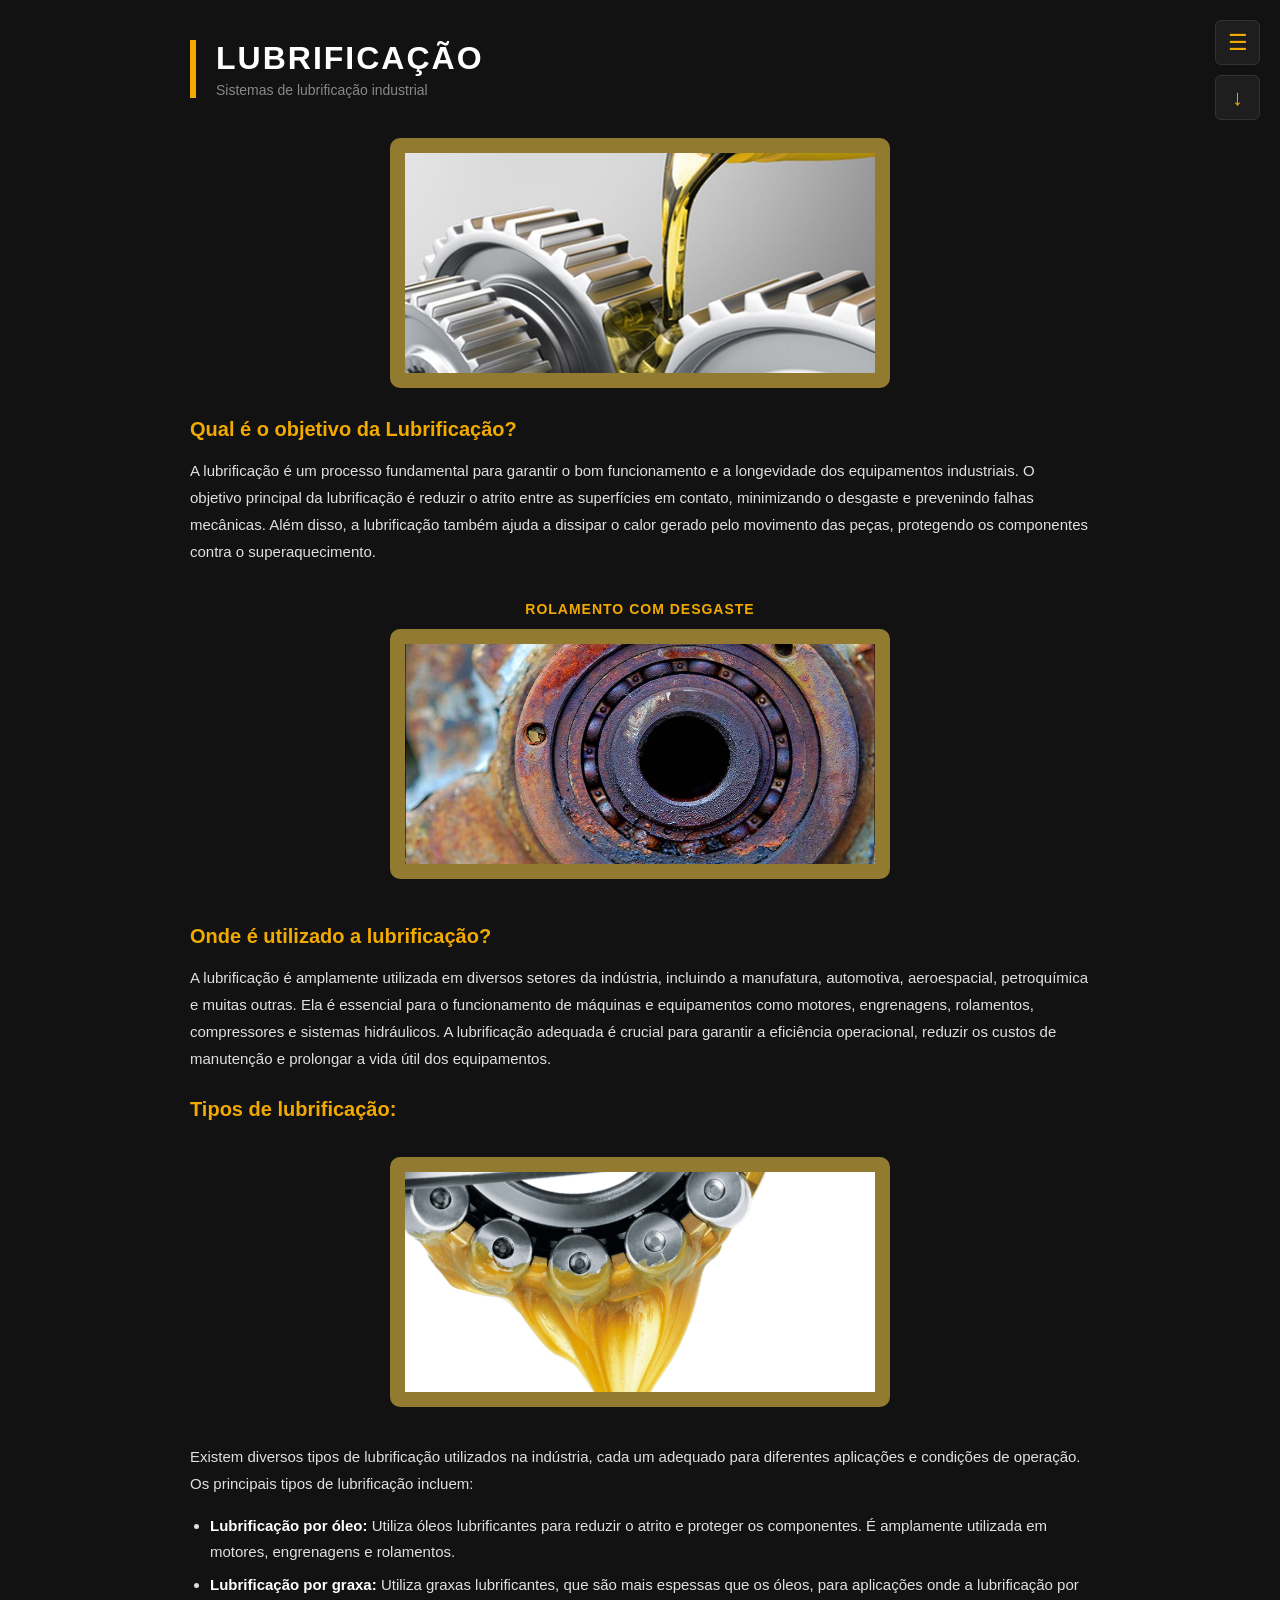
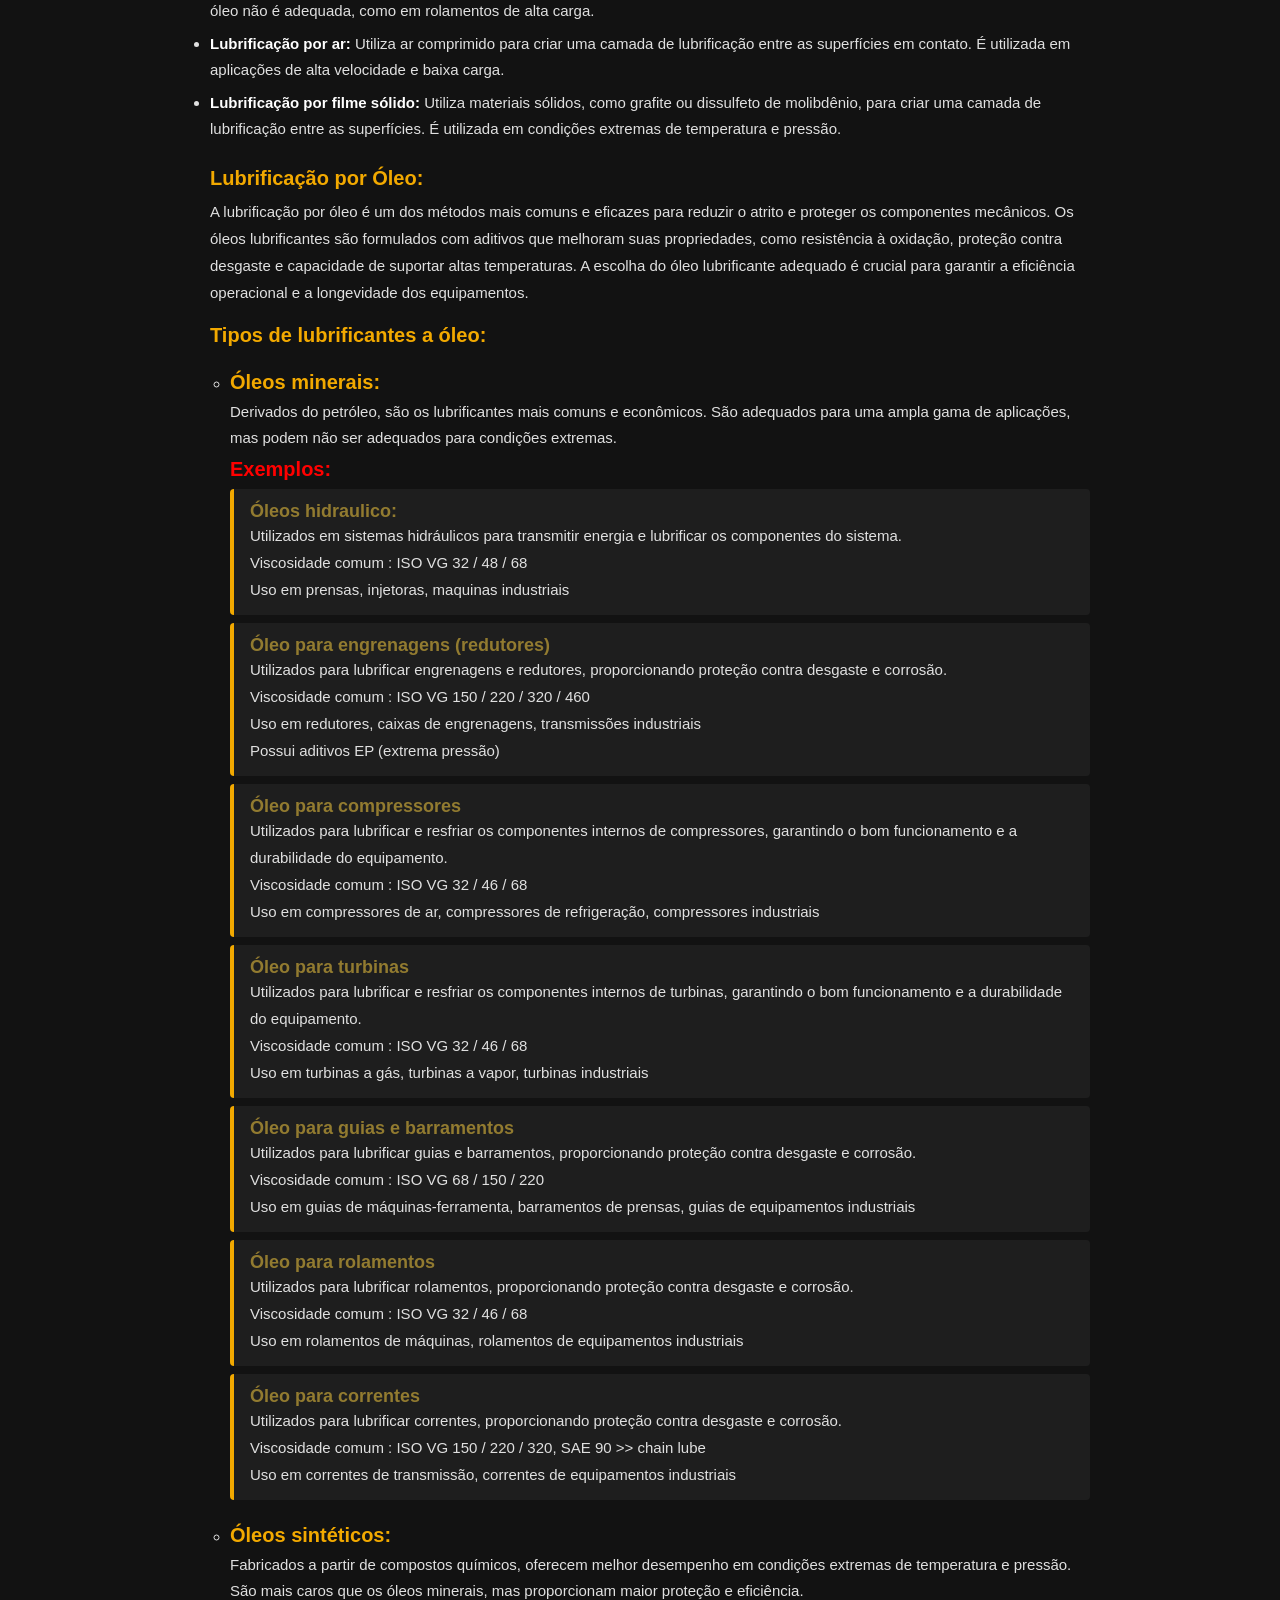
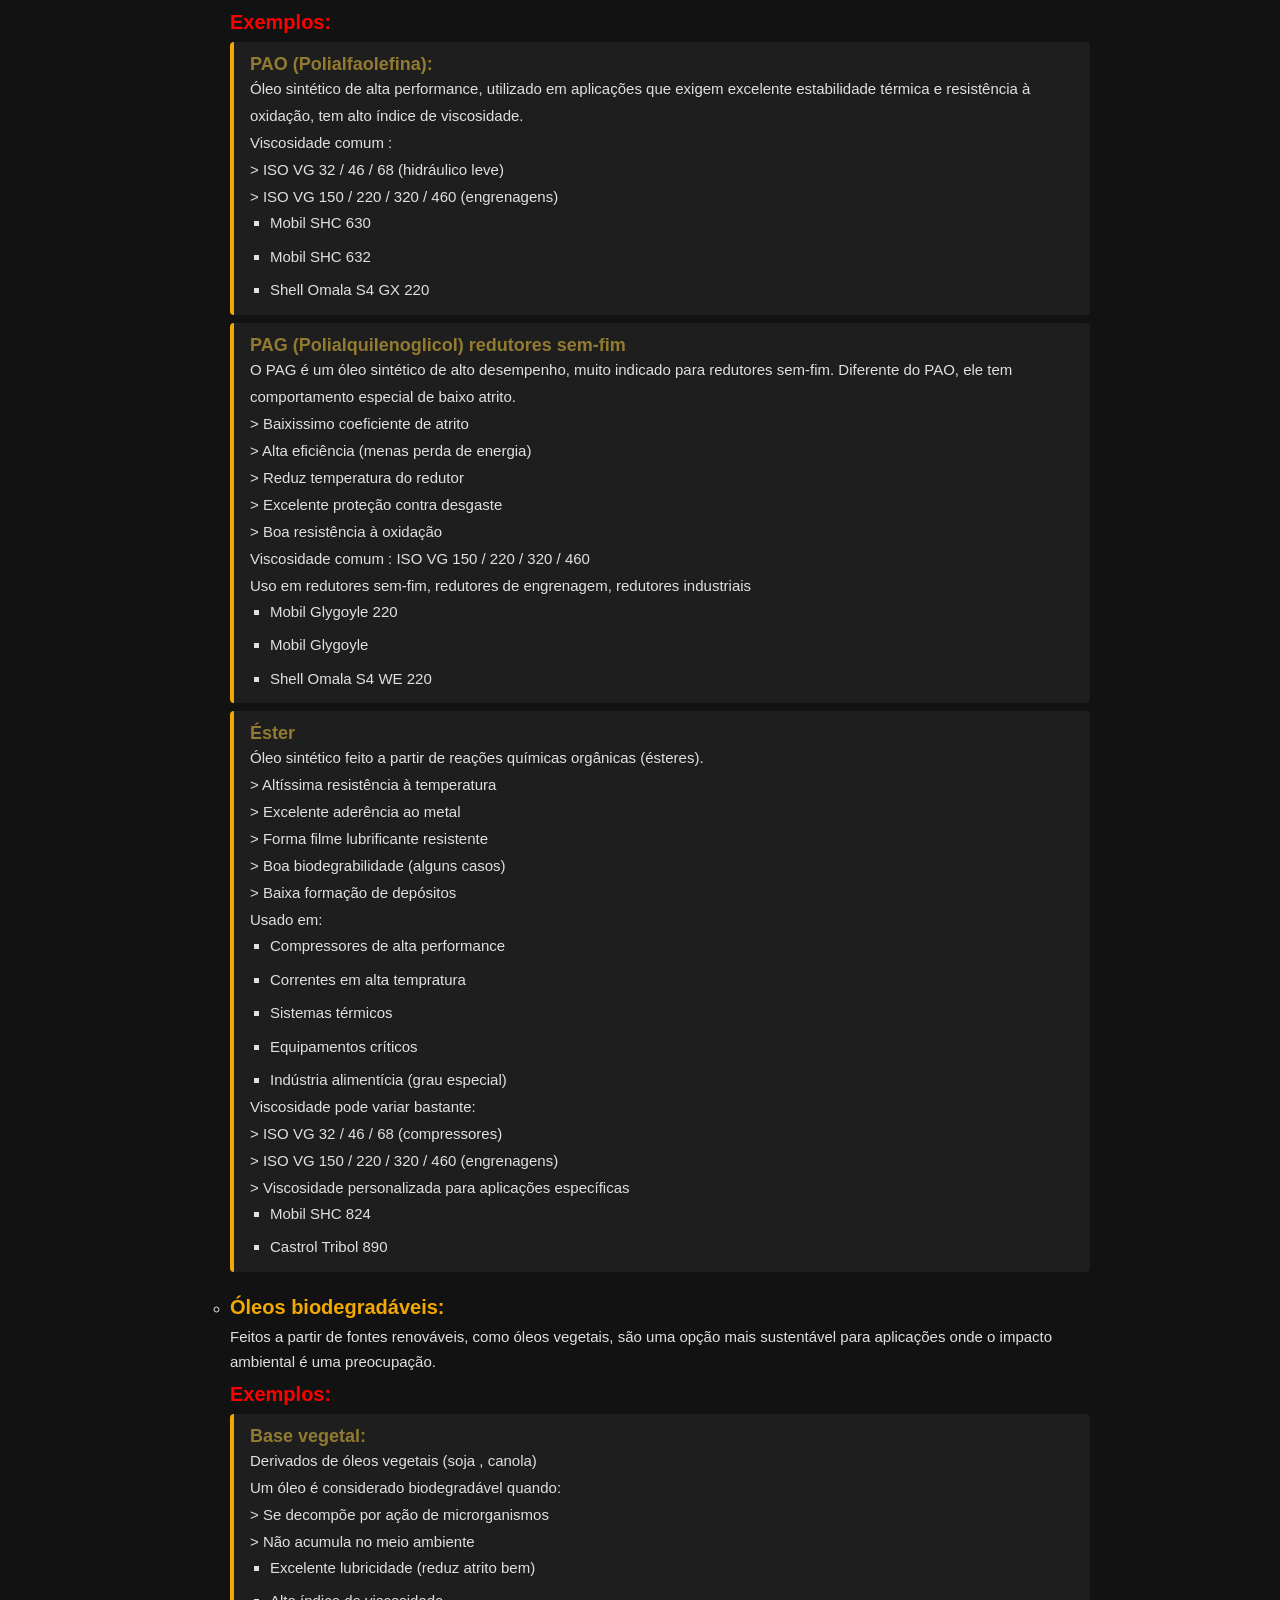
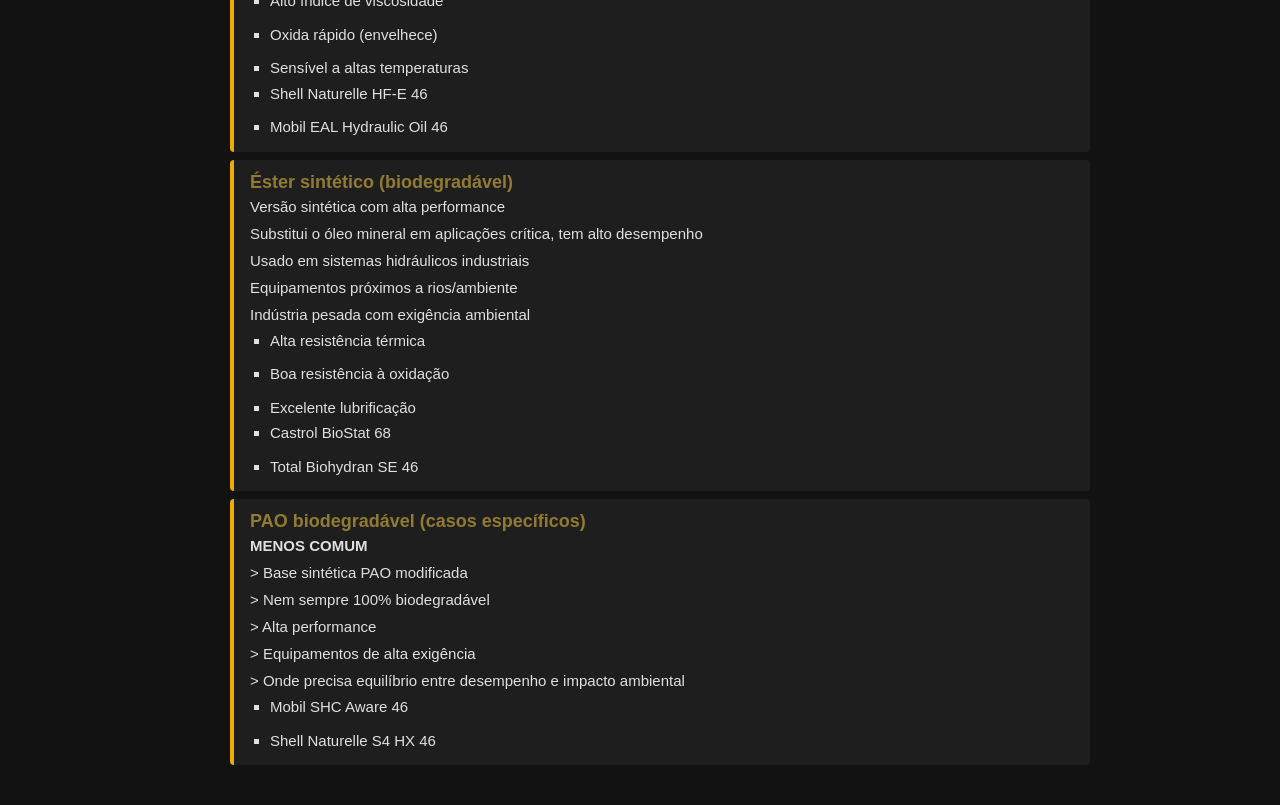
==== commit 74d57d6f: "terminando explição sobre óleos e ajuste nas imagens" ====
--- a/Lubrificação/lubrificação.html
+++ b/Lubrificação/lubrificação.html
@@ -346,6 +346,55 @@
                     </div>
 
                 <li><strong><h2 class="subtitulo">Óleos biodegradáveis:</h2></strong> Feitos a partir de fontes renováveis, como óleos vegetais, são uma opção mais sustentável para aplicações onde o impacto ambiental é uma preocupação.</li>
+                <h3 class="exemplo">Exemplos:</h3>
+                    <div class="listagem">
+                        <h4>Base vegetal:</h4>
+                        <p>Derivados de óleos vegetais (soja , canola)</p>
+                        <p>Um óleo é considerado biodegradável quando:<br> 
+                            > Se decompõe por ação de microrganismos <br>
+                            > Não acumula no meio ambiente</p>
+                        </p>
+                        <ul>
+                            <li>Excelente lubricidade (reduz atrito bem)</li>
+                            <li>Alto índice de viscosidade</li>
+                            <li>Oxida rápido (envelhece)</li>
+                            <li>Sensível a altas temperaturas</li>
+                        </ul>
+                        <ul>
+                            <li>Shell Naturelle HF-E 46</li>
+                            <li>Mobil EAL Hydraulic Oil 46</li>
+                        </ul>
+                    </div>
+                    <div class="listagem">
+                        <h4>Éster sintético (biodegradável)</h4>
+                        <p>Versão sintética com alta performance <br>
+                            Substitui o óleo mineral em aplicações crítica, tem alto desempenho <br></p>
+                        <p>Usado em sistemas hidráulicos industriais<br>Equipamentos próximos a rios/ambiente<br>Indústria pesada com exigência ambiental</p>
+                        <ul>
+                            <li>Alta resistência térmica</li>
+                            <li>Boa resistência à oxidação</li>
+                            <li>Excelente lubrificação</li>
+                        </ul>
+                        <ul>
+                            <li>Castrol BioStat 68</li>
+                            <li>Total Biohydran SE 46</li>
+                        </ul>
+                    </div>
+                    <div class="listagem">
+                        <h4>PAO biodegradável (casos específicos)</h4>
+                        <p><strong>MENOS COMUM</strong></p>
+                        <p>
+                            > Base sintética PAO modificada<br>
+                            > Nem sempre 100% biodegradável <br>
+                            > Alta performance<br>
+                            > Equipamentos de alta exigência<br>
+                            > Onde precisa equilíbrio entre desempenho e impacto ambiental
+                        </p>
+                        <ul>
+                            <li>Mobil SHC Aware 46</li>
+                            <li>Shell Naturelle S4 HX 46</li>
+                        </ul>
+                    </div>
             </ul>
 
         </section>
--- a/Lubrificação/lubrificação.css
+++ b/Lubrificação/lubrificação.css
@@ -172,6 +172,7 @@
 .cartao-imagem h3 {
     font-size: 14px;
     font-weight: 600;
+    border-color: rgb(146, 123, 48);
     color: var(--accent);
     text-transform: uppercase;
     letter-spacing: 1px;
@@ -182,16 +183,19 @@
 .cartao-capa img {
     width: 350px;
     height: 250px;
-    border: 1px solid var(--border);
-    animation: danceimg 5s infinite;
+    border: 15px solid var(--border);
+    border-color: rgb(146, 123, 48);
+    animation: flutuar 5s infinite;
 }
 
 /* Imagens maiores de conteúdo */
 .cartao-imagem img {
     width: 500px;
     height: 250px;
-    border: 1px solid var(--border);
-    animation: danceimg 5s infinite;
+    border: 15px solid;
+    border-radius: 10px;
+    border-color: rgb(146, 123, 48);
+    animation: flutuar 5s infinite;
 }
 
 /*
@@ -200,15 +204,9 @@
    para parecer que está pulsando ou dançando.
    CORRIGIDO: @keyframes duplicado foi removido — só precisa de um!
 */
-@keyframes danceimg {
-    0%, 100% {
-        transform: scale(.9);
-        border-radius: 4% 95% 6% / 95% 4% 92% 5%;
-    }
-    50% {
-        transform: scale(.8);
-        border-radius: 95% 4% 97% / 4% 96% 3% 97%;
-    }
+@keyframes flutuar {
+    0%, 100% { transform: translateY(0); }
+    50%       { transform: translateY(-15px); }
 }
 
 /* Imagens menores usadas em listas de itens */
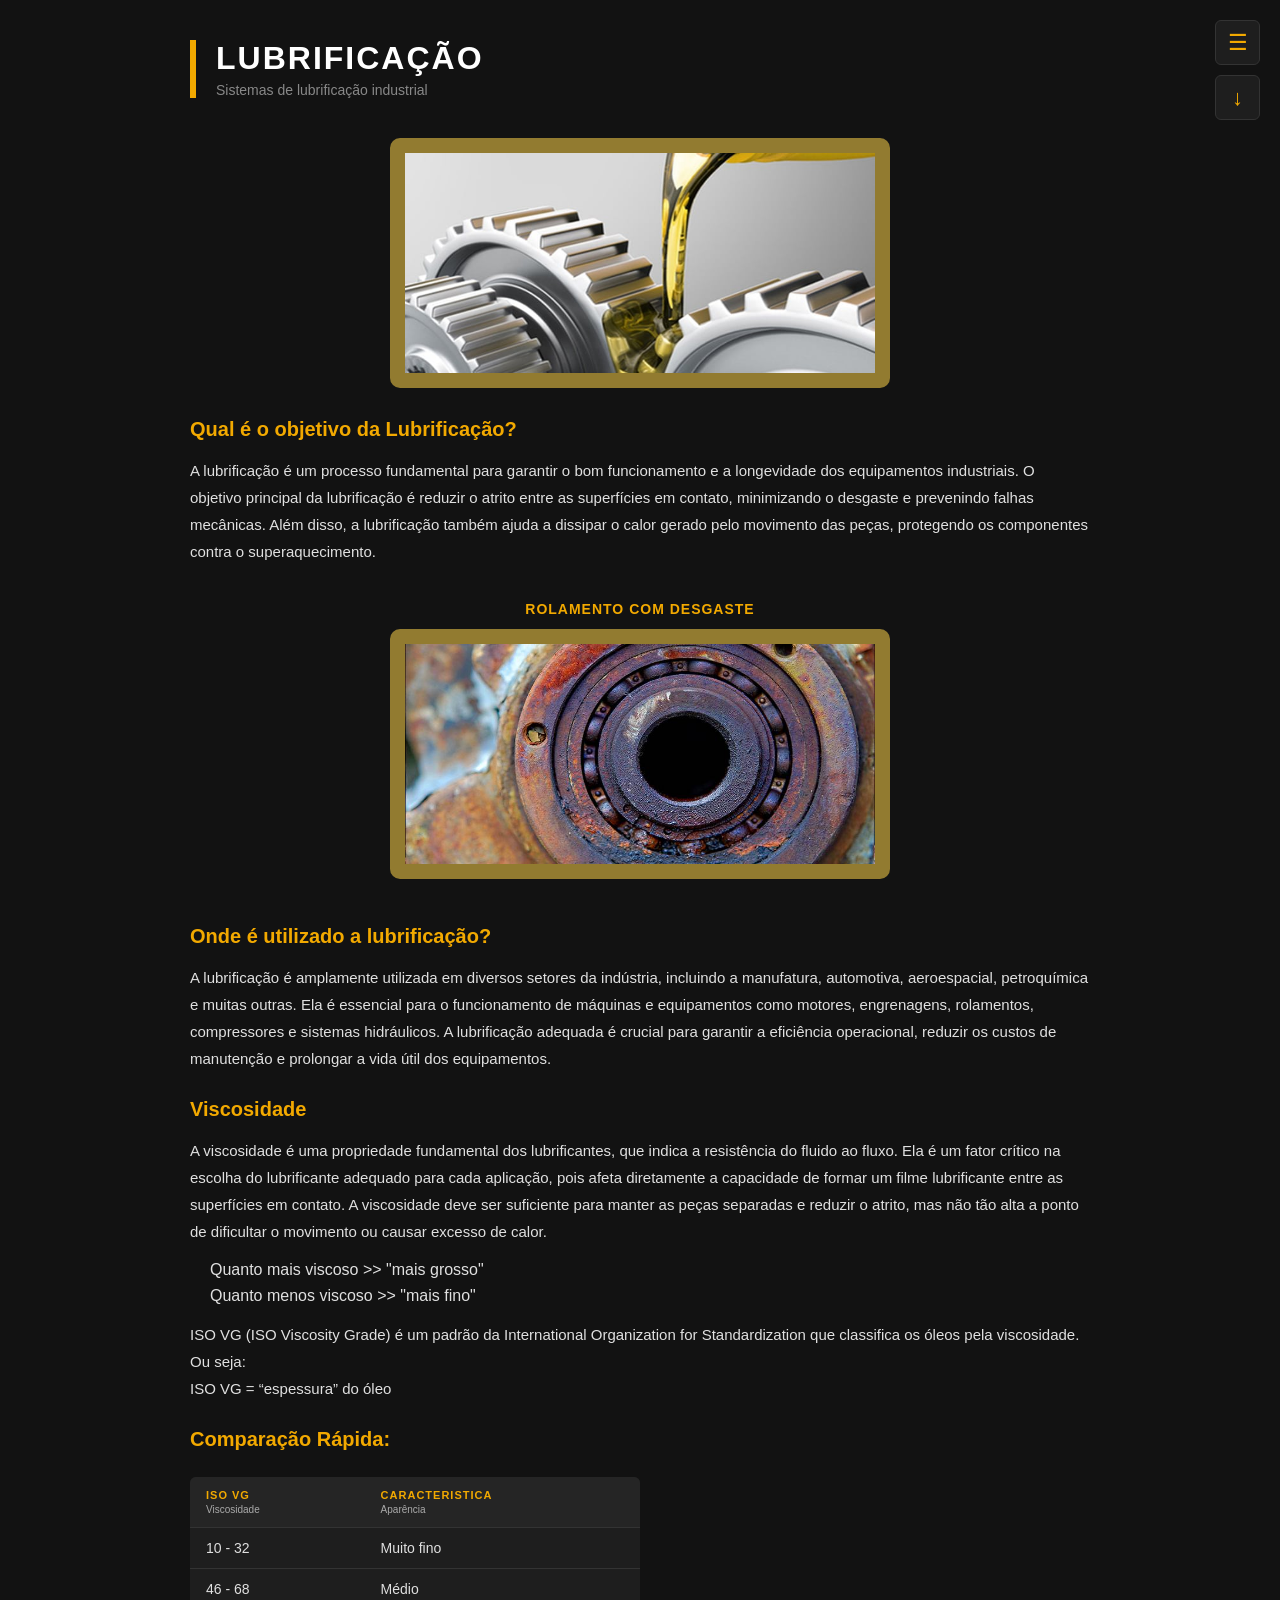
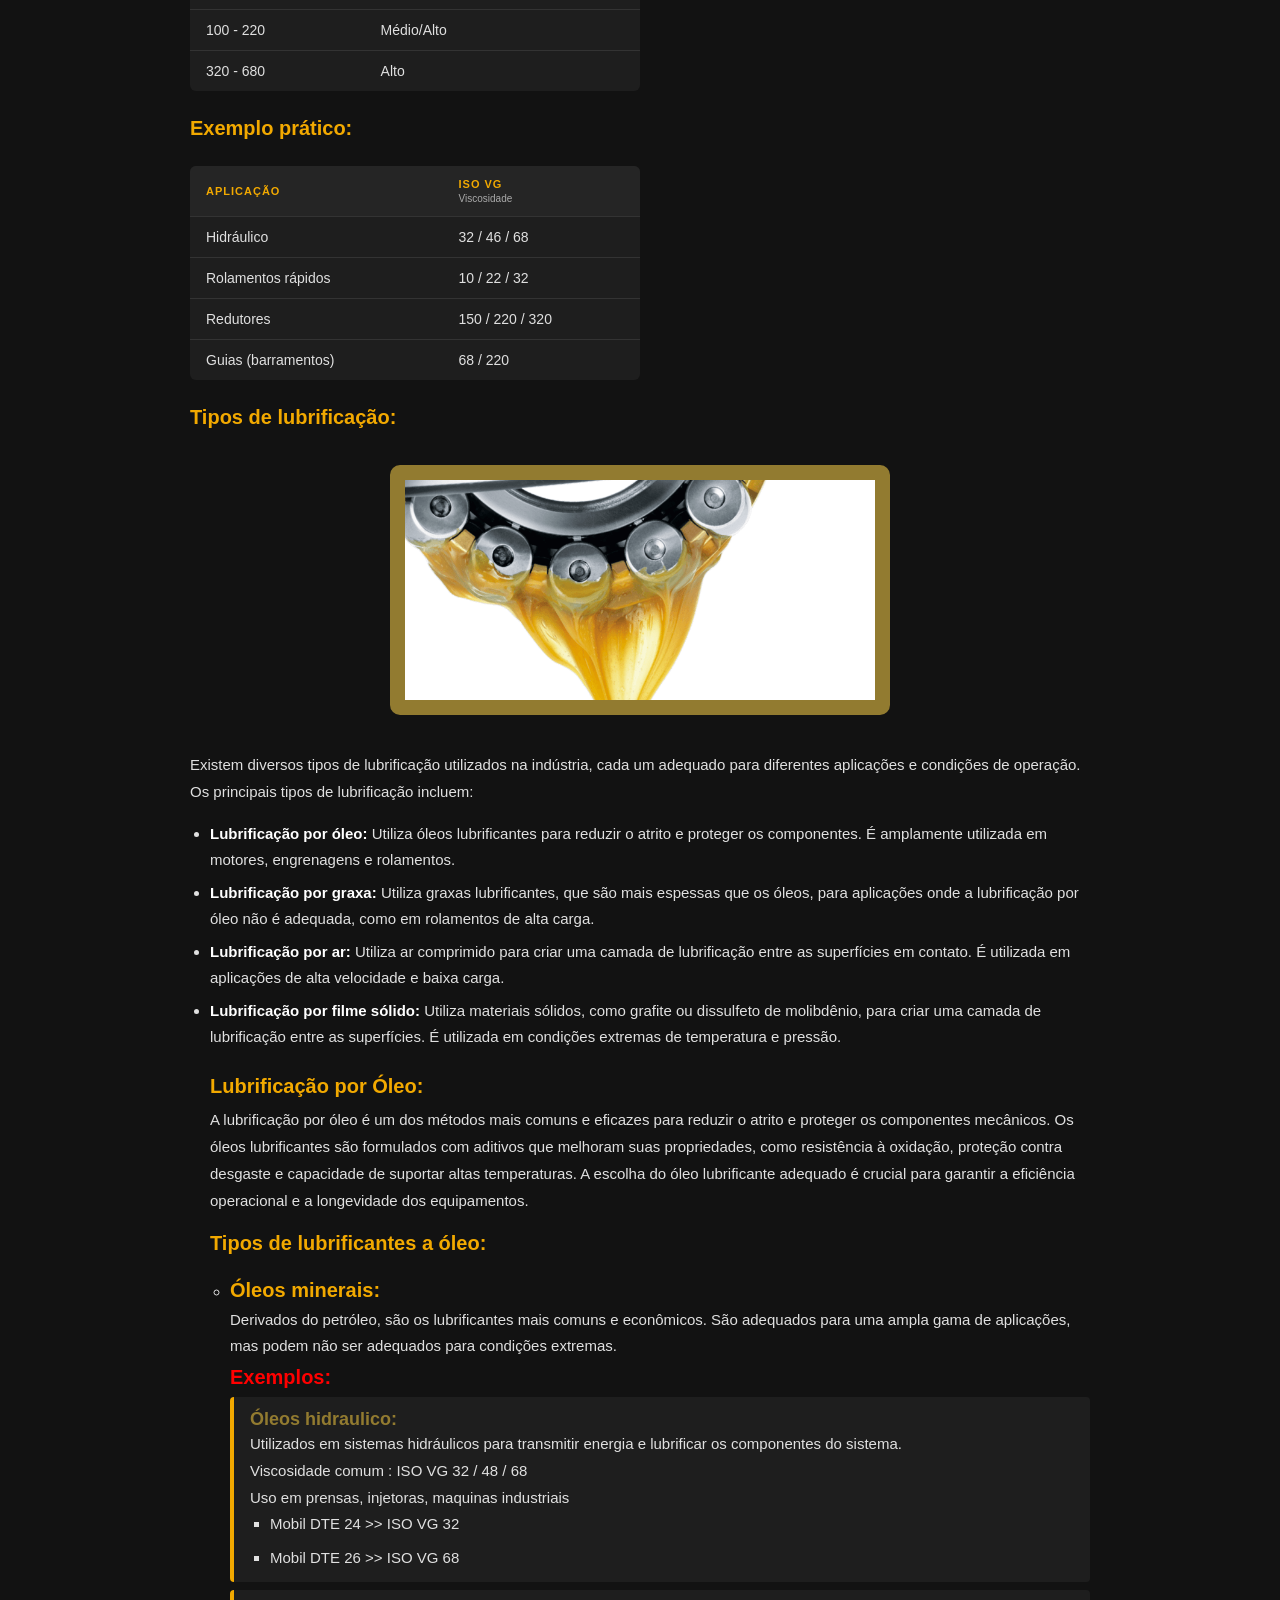
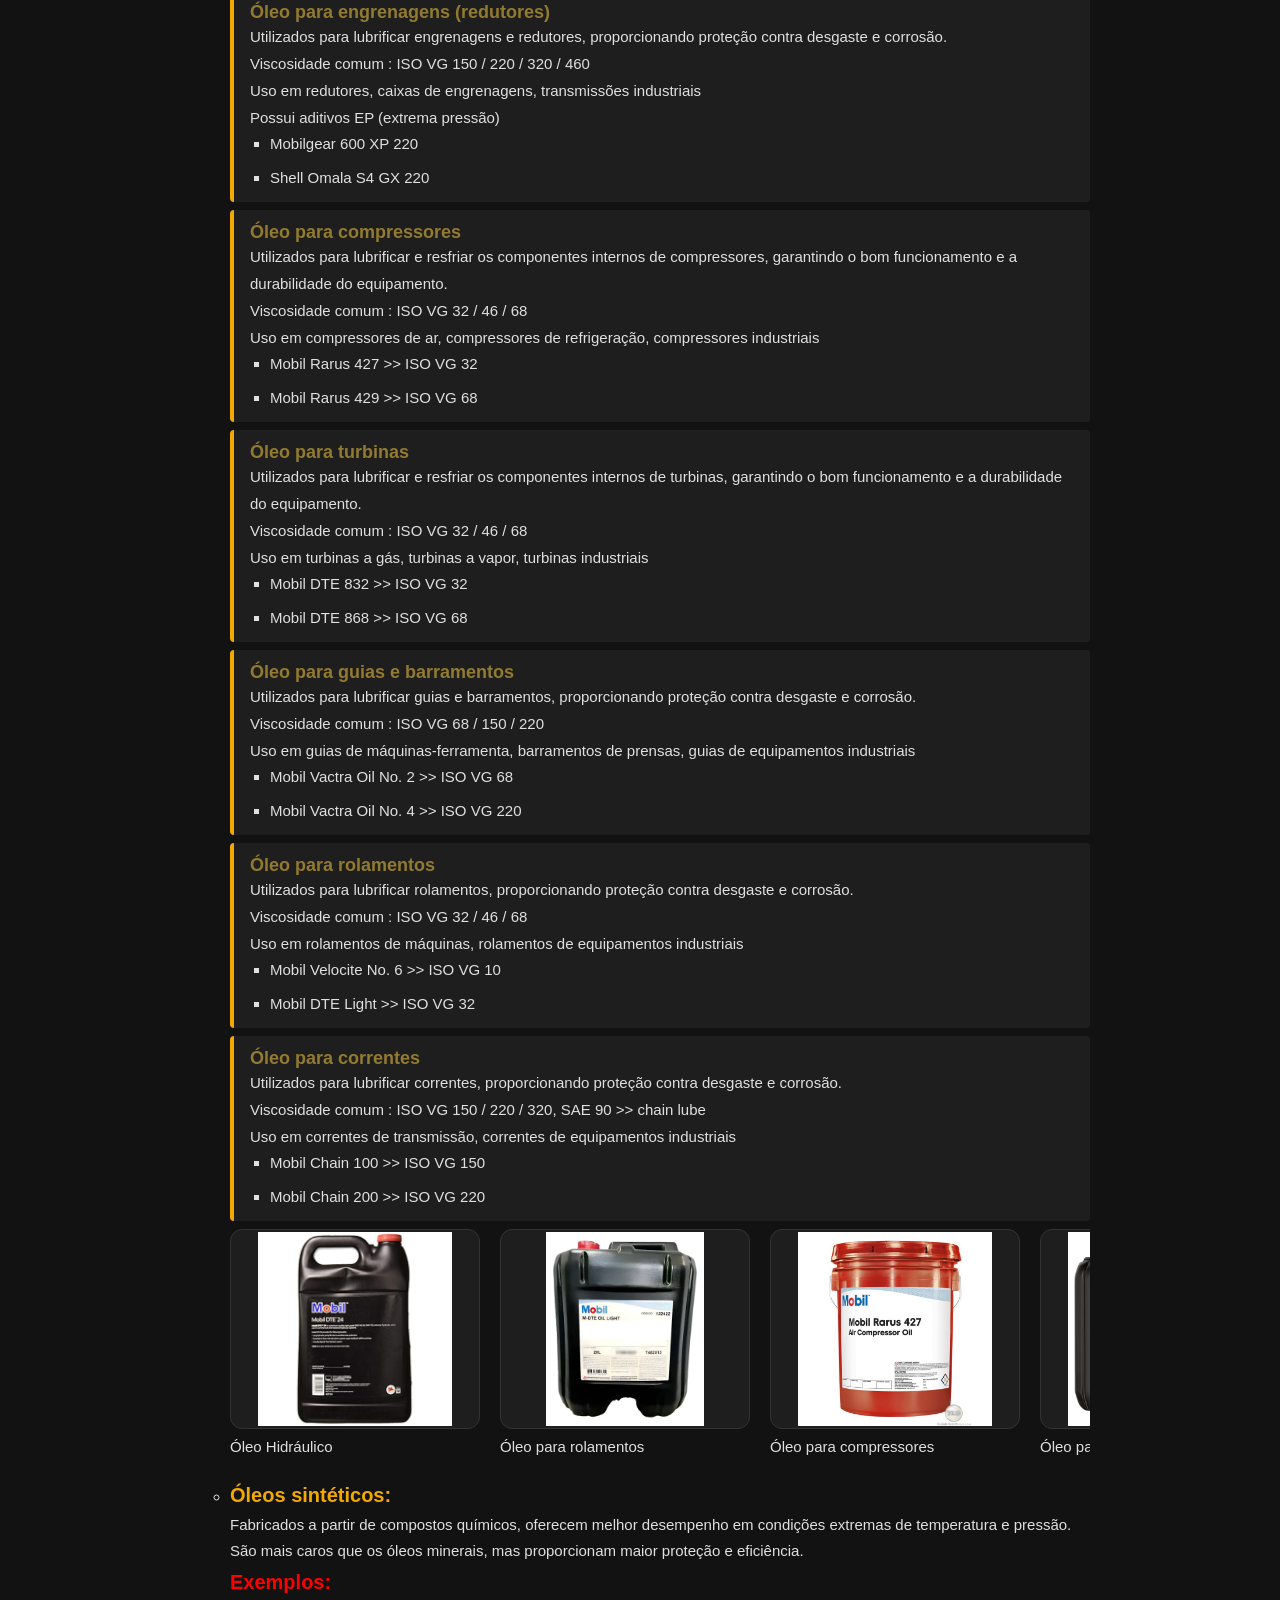
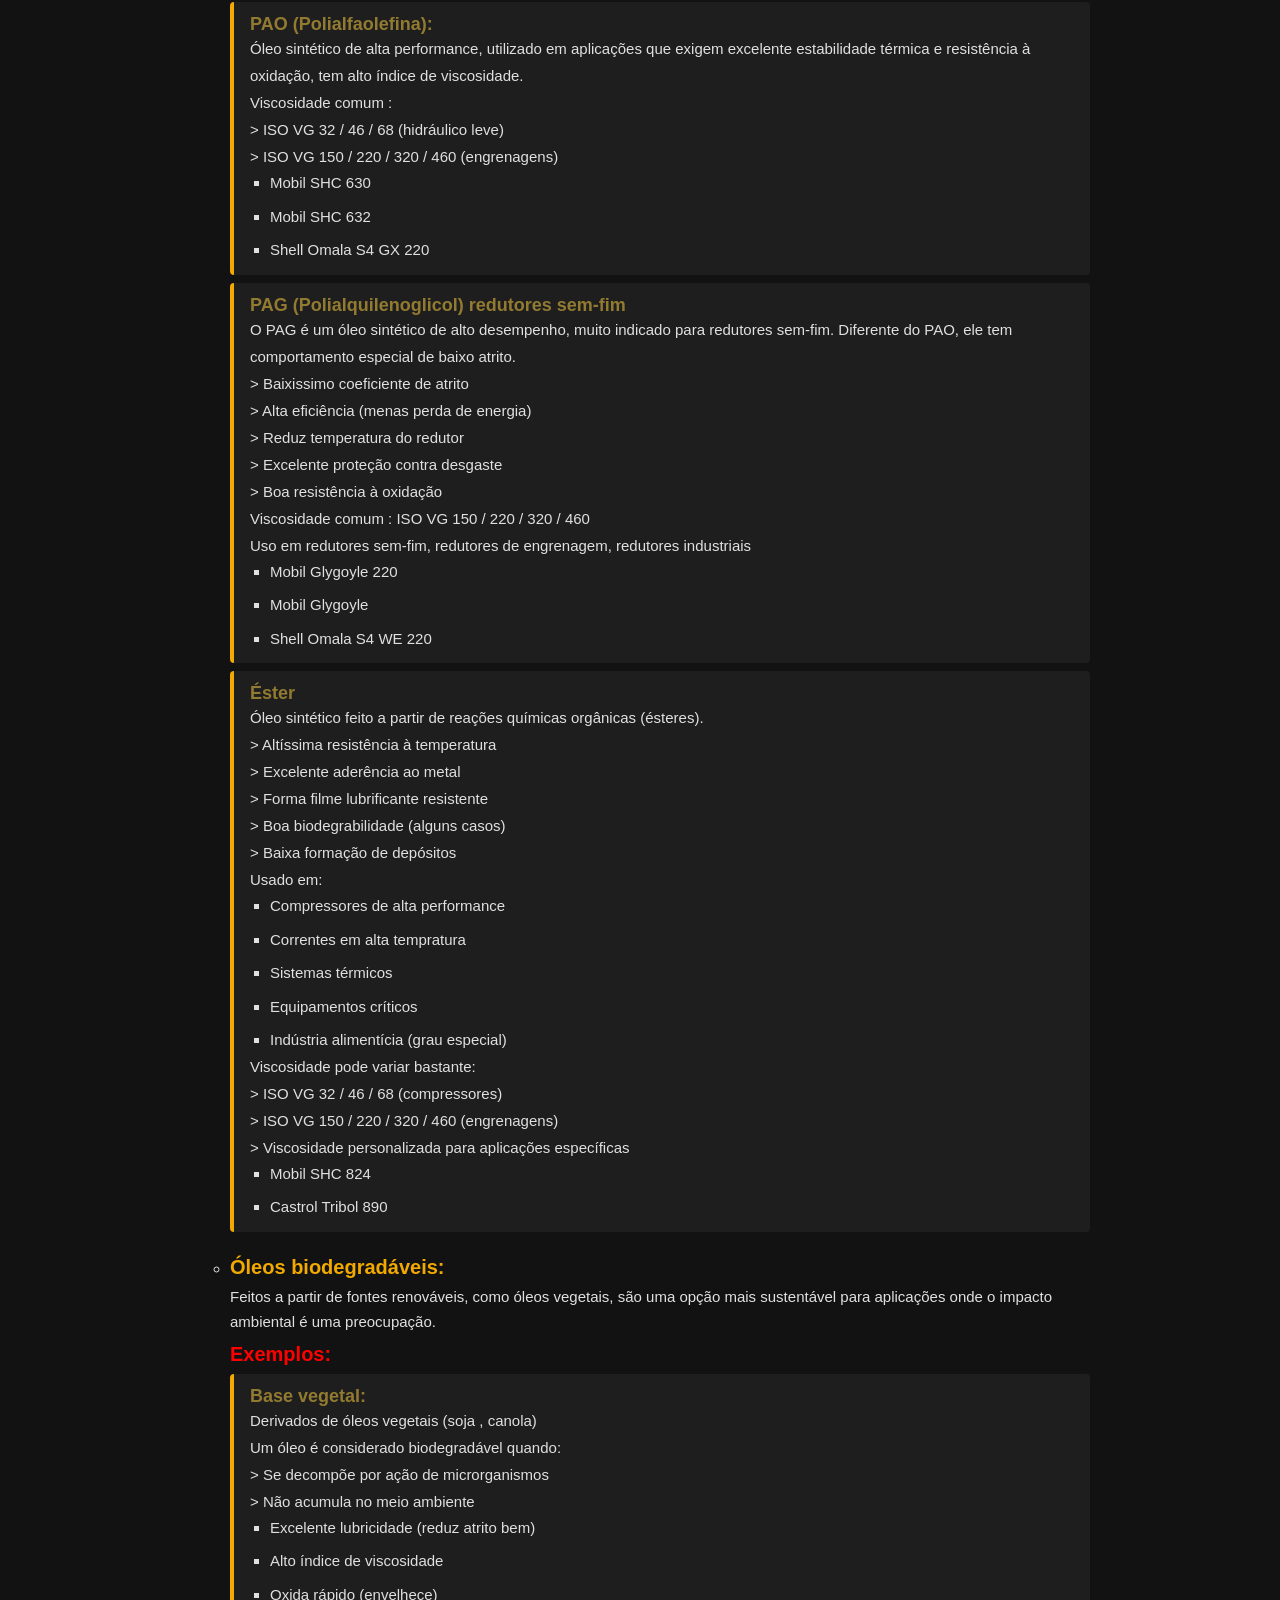
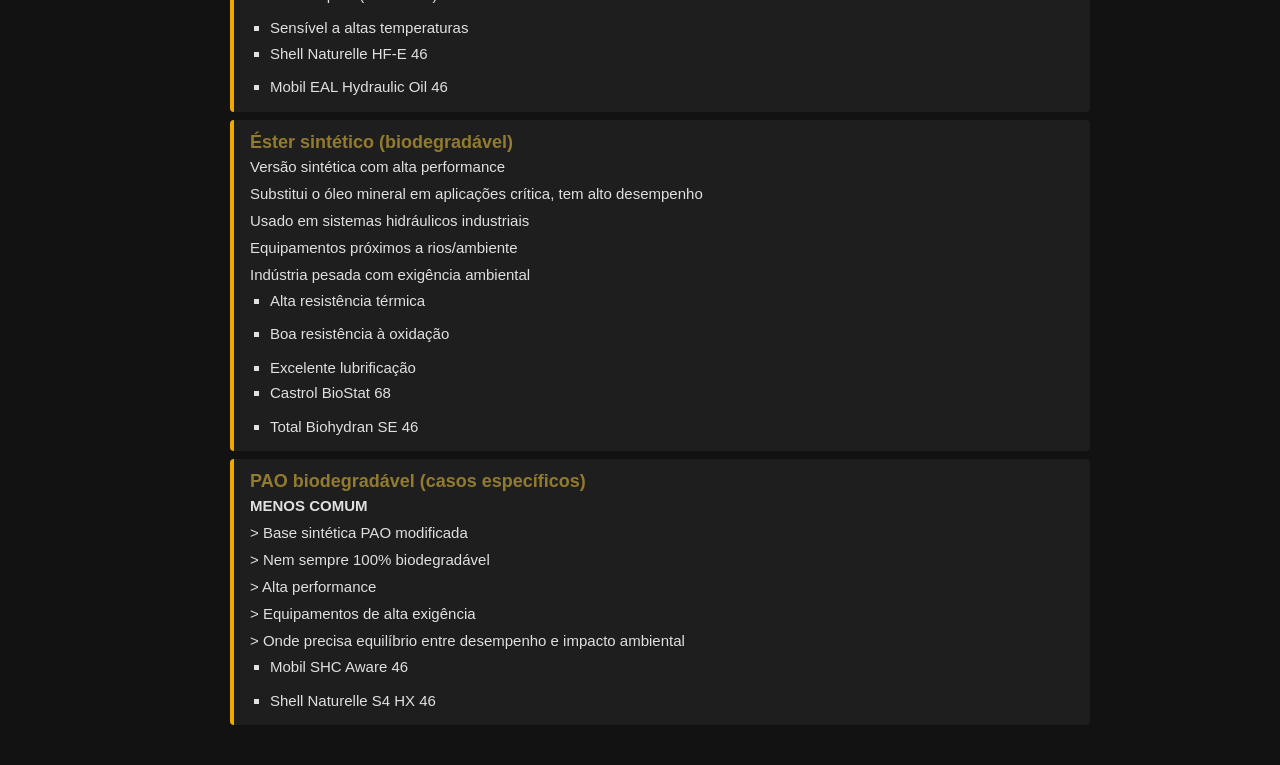
==== commit 14ac887b: "adicionando carrosel de imagens" ====
--- a/Lubrificação/lubrificação.html
+++ b/Lubrificação/lubrificação.html
@@ -216,6 +216,79 @@
                 Ela é essencial para o funcionamento de máquinas e equipamentos como motores, engrenagens, rolamentos, compressores e sistemas hidráulicos. 
                 A lubrificação adequada é crucial para garantir a eficiência operacional, reduzir os custos de manutenção e prolongar a vida útil dos equipamentos.
             </p>    
+            
+
+            <h2 id="viscosidade" class="subtitulo">Viscosidade</h2>
+            <p>
+                A viscosidade é uma propriedade fundamental dos lubrificantes, que indica a resistência do fluido ao fluxo. 
+                Ela é um fator crítico na escolha do lubrificante adequado para cada aplicação, pois afeta diretamente a capacidade de formar um filme lubrificante entre as superfícies em contato. 
+                A viscosidade deve ser suficiente para manter as peças separadas e reduzir o atrito, mas não tão alta a ponto de dificultar o movimento ou causar excesso de calor.
+            </p>
+            <ul>
+                <ol>Quanto mais viscoso >> "mais grosso"</ol>
+                <ol>Quanto menos viscoso >> "mais fino"</ol>
+            </ul>
+            <p>
+                ISO VG (ISO Viscosity Grade) é um padrão da International Organization for Standardization que classifica os óleos pela viscosidade.<br>
+                Ou seja:<br>
+                ISO VG = “espessura” do óleo
+            </p>
+
+            <table>
+                <h2 id="comparacao" class="subtitulo">Comparação Rápida:</h2>
+                <thead>
+                    <tr>
+                        <th>ISO VG <span class="cabecalho-tabela-detalhe">Viscosidade</span></th>
+                        <th>Caracteristica <span class="cabecalho-tabela-detalhe">Aparência</span></th>
+                    </tr>
+                </thead>
+                <tbody>
+                    <tr>
+                        <td>10 - 32</td>
+                        <td>Muito fino</td>
+                    </tr>
+                    <tr>
+                        <td>46 - 68</td>
+                        <td>Médio</td>
+                    </tr>
+                    <tr>
+                        <td>100 - 220</td>
+                        <td>Médio/Alto</td>
+                    </tr>
+                    <tr>
+                        <td>320 - 680</td>
+                        <td>Alto</td>
+                    </tr>
+                </tbody>
+            </table>
+
+            <table>
+                <h2 id="expp" class="subtitulo">Exemplo prático:</h2>
+                <thead>
+                    <tr>
+                        <th>Aplicação</th>
+                        <th>ISO VG<span class="cabecalho-tabela-detalhe">Viscosidade</span></th>
+                    </tr>
+                </thead>
+                <tbody>
+                    <tr>
+                        <td>Hidráulico</td>
+                        <td>32 / 46 / 68</td>
+                    </tr>
+                    <tr>
+                        <td>Rolamentos rápidos</td>
+                        <td>10 / 22 / 32</td>
+                    </tr>
+                    <tr>
+                        <td>Redutores</td>
+                        <td>150 / 220 / 320</td>
+                    </tr>
+                    <tr>
+                        <td>Guias (barramentos)</td>
+                        <td>68 / 220</td>
+                    </tr>
+                </tbody>
+            </table>
 
             <h2 id="tipos" class="subtitulo">Tipos de lubrificação:</h2>
             <figure class="grade-imagens">
@@ -248,6 +321,10 @@
                         <p>Utilizados em sistemas hidráulicos para transmitir energia e lubrificar os componentes do sistema.</p>
                         <p>Viscosidade comum : ISO VG 32 / 48 / 68</p>
                         <p>Uso em prensas, injetoras, maquinas industriais</p>
+                        <ul>
+                            <li>Mobil DTE 24 >> ISO VG 32</li>
+                            <li>Mobil DTE 26 >> ISO VG 68</li>
+                        </ul>
                     </div>
                     <div class="listagem">
                         <h4>Óleo para engrenagens (redutores)</h4>
@@ -255,37 +332,116 @@
                         <p>Viscosidade comum : ISO VG 150 / 220 / 320 / 460</p>
                         <p>Uso em redutores, caixas de engrenagens, transmissões industriais</p>
                         <p>Possui aditivos EP (extrema pressão)</p>
+                        <ul>
+                            <li>Mobilgear 600 XP 220</li>
+                            <li>Shell Omala S4 GX 220</li>
+                        </ul>
                     </div>
                     <div class="listagem">
                         <h4>Óleo para compressores</h4>
                         <p>Utilizados para lubrificar e resfriar os componentes internos de compressores, garantindo o bom funcionamento e a durabilidade do equipamento.</p>
                         <p>Viscosidade comum : ISO VG 32 / 46 / 68</p>
                         <p>Uso em compressores de ar, compressores de refrigeração, compressores industriais</p>
+                        <ul>
+                            <li>Mobil Rarus 427 >> ISO VG 32</li>
+                            <li>Mobil Rarus 429 >> ISO VG 68</li>
+                        </ul>
                     </div>
                     <div class="listagem">
                         <h4>Óleo para turbinas</h4>
                         <p>Utilizados para lubrificar e resfriar os componentes internos de turbinas, garantindo o bom funcionamento e a durabilidade do equipamento.</p>
                         <p>Viscosidade comum : ISO VG 32 / 46 / 68</p>
                         <p>Uso em turbinas a gás, turbinas a vapor, turbinas industriais</p>
+                        <ul>
+                            <li>Mobil DTE 832 >> ISO VG 32</li>
+                            <li>Mobil DTE 868 >> ISO VG 68</li>
+                        </ul>
                     </div>
                     <div class="listagem">
                         <h4>Óleo para guias e barramentos</h4>
                         <p>Utilizados para lubrificar guias e barramentos, proporcionando proteção contra desgaste e corrosão.</p>
                         <p>Viscosidade comum : ISO VG 68 / 150 / 220</p>
                         <p>Uso em guias de máquinas-ferramenta, barramentos de prensas, guias de equipamentos industriais</p>
+                        <ul>
+                            <li>Mobil Vactra Oil No. 2 >> ISO VG 68</li>
+                            <li>Mobil Vactra Oil No. 4 >> ISO VG 220</li>
+                        </ul>
                     </div>
                     <div class="listagem">
                         <h4>Óleo para rolamentos</h4>
                         <p>Utilizados para lubrificar rolamentos, proporcionando proteção contra desgaste e corrosão.</p>
                         <p>Viscosidade comum : ISO VG 32 / 46 / 68</p>
                         <p>Uso em rolamentos de máquinas, rolamentos de equipamentos industriais</p>
+                        <ul>
+                            <li>Mobil Velocite No. 6 >> ISO VG 10</li>
+                            <li>Mobil DTE Light >> ISO VG 32</li>
+                        </ul>
                     </div>
                     <div class="listagem">
                         <h4>Óleo para correntes</h4>
                         <p>Utilizados para lubrificar correntes, proporcionando proteção contra desgaste e corrosão.</p>
                         <p>Viscosidade comum : ISO VG 150 / 220 / 320, SAE 90 >> chain lube</p>
                         <p>Uso em correntes de transmissão, correntes de equipamentos industriais</p>
-                    </div>
+                        <ul>
+                            <li>Mobil Chain 100 >> ISO VG 150</li>
+                            <li>Mobil Chain 200 >> ISO VG 220</li>
+                        </ul>
+                    </div>
+
+                <figure class="carrosel">
+                    <div class="imagem-carrosel">
+                        <!-- Imagens originais -->
+                        <div>
+                            <img src="mobil-dte-24.jpg" alt="Mobil DTE 24">
+                            <p>Óleo Hidráulico</p>
+                        </div>
+                        <div>
+                            <img src="mobil-dte-light.webp" alt="Mobil DTE Light">
+                            <p>Óleo para rolamentos</p>
+                        </div>
+                        <div>
+                            <img src="mobil-rarus-427.jpg" alt="Mobil Rarus 427">
+                            <p>Óleo para compressores</p>
+                        </div>
+                        <div>
+                            <img src="mobil-vactra-02.jpg" alt="Mobil Vactra 02">
+                            <p>Óleo para guias e barramentos</p>
+                        </div>
+                        <div>
+                            <img src="mobilgear-600-xp-220.webp" alt="Mobilgear 600">
+                            <p>Óleo para engrenagens</p>
+                        </div>
+                        <div>
+                            <img src="chain-lube.webp" alt="Chain Lube">
+                            <p>Óleo para correntes</p>
+                        </div>
+                        <!-- Cópia das imagens — cria o efeito de loop infinito -->
+                        <div>
+                            <img src="mobil-dte-24.jpg" alt="Mobil DTE 24">
+                            <p>Óleo Hidráulico</p>
+                        </div>
+                        <div>
+                            <img src="mobil-dte-light.webp" alt="Mobil DTE Light">
+                            <p>Óleo para rolamentos</p>
+                        </div>
+                        <div>
+                            <img src="mobil-rarus-427.jpg" alt="Mobil Rarus 427">
+                            <p>Óleo para compressores</p>
+                        </div>
+                        <div>
+                            <img src="mobil-vactra-02.jpg" alt="Mobil Vactra 02">
+                            <p>Óleo para guias e barramentos</p>
+                        </div>
+                        <div>
+                            <img src="mobilgear-600-xp-220.webp" alt="Mobilgear 600">
+                            <p>Óleo para engrenagens</p>
+                        </div>
+                        <div>
+                            <img src="chain-lube.webp" alt="Chain Lube">
+                            <p>Óleo para correntes</p>
+                        </div>
+                    </div>
+                </figure>
 
                 <li><strong><h2 class="subtitulo">Óleos sintéticos:</h2></strong> Fabricados a partir de compostos químicos, oferecem melhor desempenho em condições extremas de temperatura e pressão. São mais caros que os óleos minerais, mas proporcionam maior proteção e eficiência.</li>
                 <h3 class="exemplo">Exemplos:</h3>
@@ -397,6 +553,8 @@
                     </div>
             </ul>
 
+            
+
         </section>
         <!-- Fim da seção de conteúdo -->
 
--- a/Lubrificação/lubrificação.css
+++ b/Lubrificação/lubrificação.css
@@ -208,7 +208,52 @@
     0%, 100% { transform: translateY(0); }
     50%       { transform: translateY(-15px); }
 }
-
+/* Container externo — esconde o que passa da borda */
+.carrosel {
+    width: 100%;
+    overflow: hidden;
+    
+}
+
+/* Faixa com todas as imagens lado a lado */
+/* CORRIGIDO: nome da classe era .image-carrosel — trocado para .imagem-carrosel */
+.imagem-carrosel {
+    display: grid;
+    gap: 20px;
+    color: #f2a900;
+    border-radius: 12px;
+    grid-auto-flow: column;      /* Imagens em linha horizontal */
+    grid-auto-columns: 250px;    /* Cada imagem ocupa 250px de largura */
+    animation: animar-carrosel 20s linear infinite;
+}
+
+/* Estilo de cada <img> dentro da faixa */
+.imagem-carrosel img {
+    
+    width: 250px;
+    height: 200px;
+    object-fit: contain;         /* Não distorce a imagem */
+    background: var(--card-bg);
+    border-radius: 12px;
+    border: 1px solid var(--border);
+    padding: 2px;
+}
+
+/*
+   A animação move a faixa para -50% da largura total.
+   Como as imagens estão duplicadas, quando chega no fim
+   da primeira sequência, a segunda já está começando —
+   criando o loop contínuo sem travar.
+*/
+@keyframes animar-carrosel {
+    0%   { transform: translateX(0); }
+    100% { transform: translateX(-50%); }
+}
+
+/* Pausa o carrossel quando o mouse passa por cima */
+.carrosel:hover .imagem-carrosel {
+    animation-play-state: paused;
+}
 /* Imagens menores usadas em listas de itens */
 .imagem-pequena {
     width: auto;
@@ -473,4 +518,69 @@
         overflow-x: auto;
     }
 
+}
+
+/* =============================================
+   TABELA DE ESPECIFICAÇÃO
+
+   Organiza os dados de especificação do rolamento
+   em linhas e colunas, como uma planilha.
+   ============================================= */
+
+table {
+    width: 50%;
+    border-collapse: collapse; /* Remove espaço duplo entre bordas */
+    margin-top: 10px;
+    background: var(--card-bg);
+    border-radius: 6px;
+    overflow: hidden; /* Garante que o border-radius funcione */
+}
+
+/* Fundo do cabeçalho da tabela (linha dos títulos) */
+thead {
+    background: #252525;
+}
+
+/* Células de título da tabela */
+th {
+    padding: 12px 16px;
+    text-align: left;
+    font-size: 11px;
+    color: var(--accent); /* Amarelo */
+    text-transform: uppercase;
+    letter-spacing: 1px;
+    border-bottom: 1px solid var(--border);
+}
+
+/*
+   Texto secundário dentro do cabeçalho da tabela.
+   Aparece abaixo do título da coluna, em cinza menor.
+   Ex: "Primeiro dígito" (título) + "Modelo do rolamento" (detalhe)
+*/
+.cabecalho-tabela-detalhe {
+    display: block;      /* Quebra linha — fica abaixo do título */
+    font-size: 10px;
+    color: #aaa;         /* Cinza claro */
+    text-transform: none;
+    letter-spacing: 0;
+    font-weight: 400;
+    margin-top: 3px;
+}
+
+/* Células de dados da tabela */
+td {
+    padding: 12px 16px;
+    font-size: 14px;
+    color: var(--text);
+    border-bottom: 1px solid var(--border);
+}
+
+/* Remove a borda da última linha da tabela */
+tbody tr:last-child td {
+    border-bottom: none;
+}
+
+/* Destaca a linha ao passar o mouse */
+tbody tr:hover {
+    background: #252525;
 }
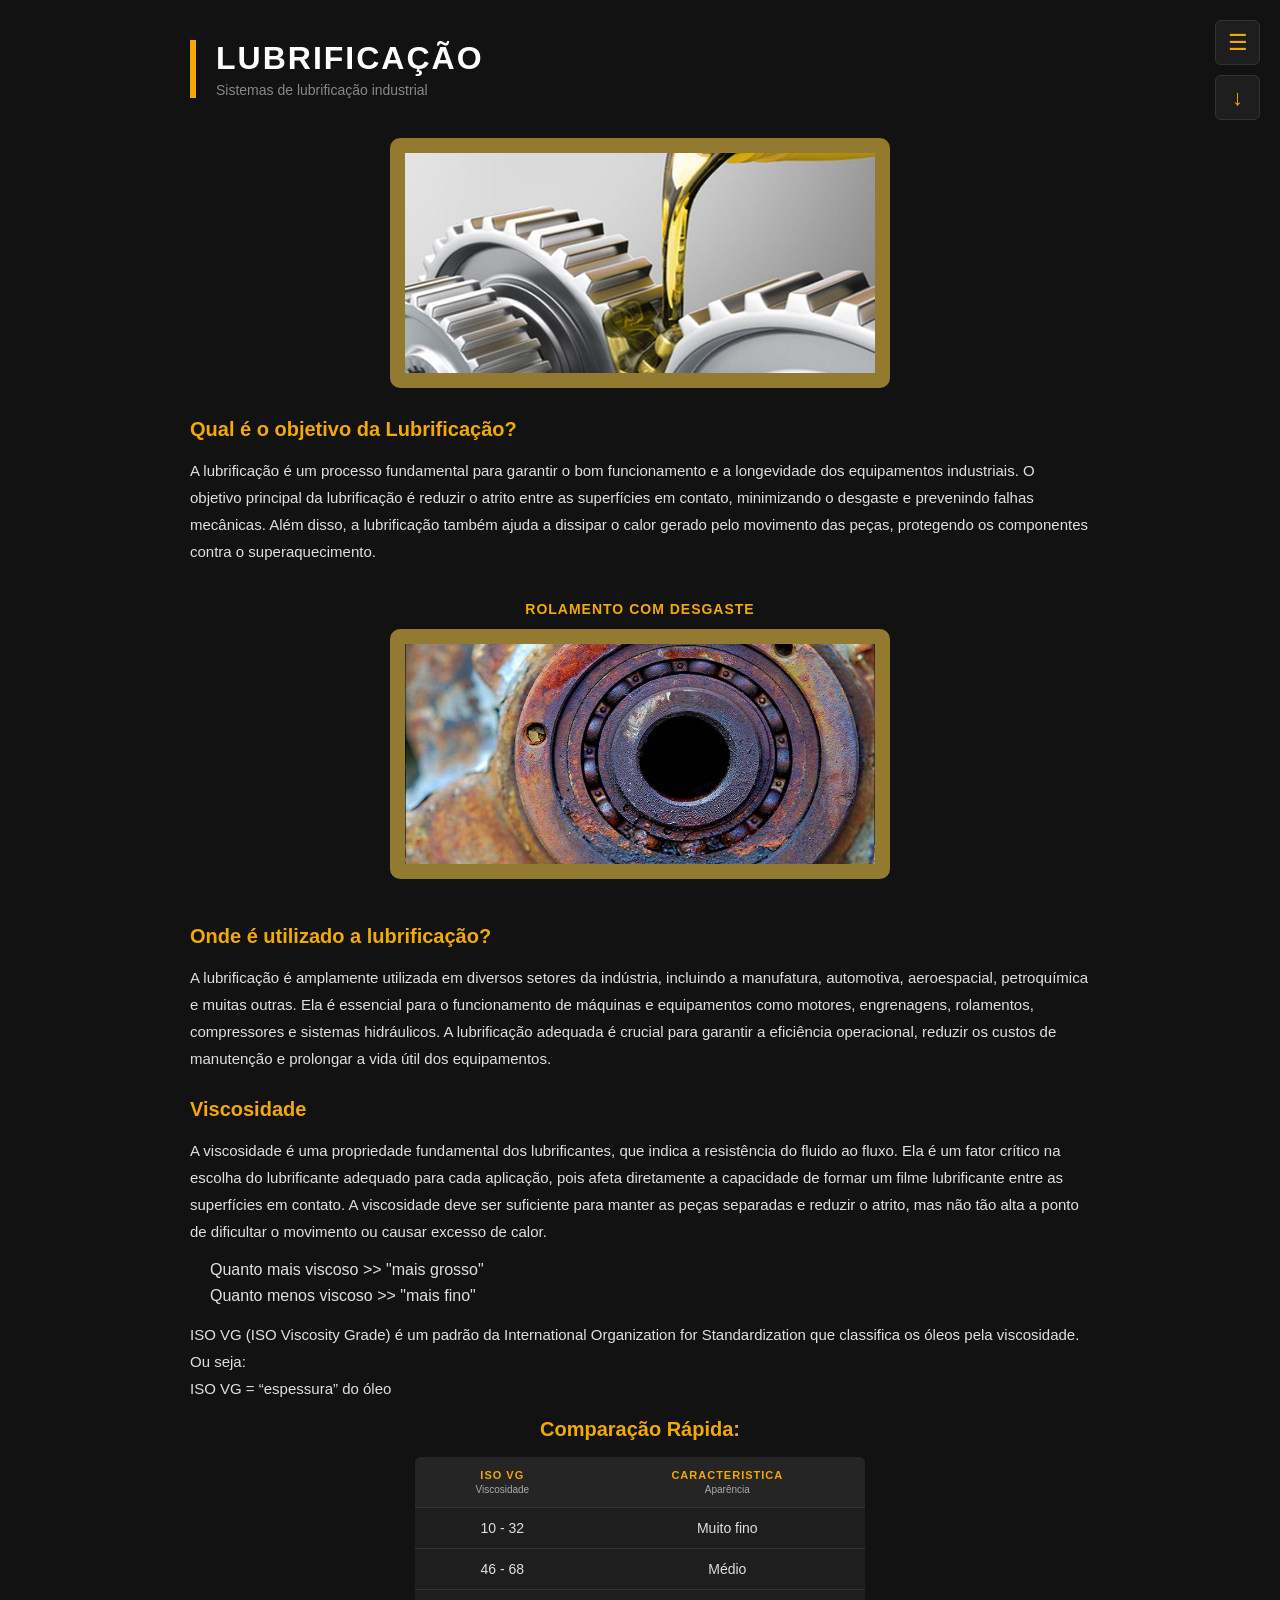
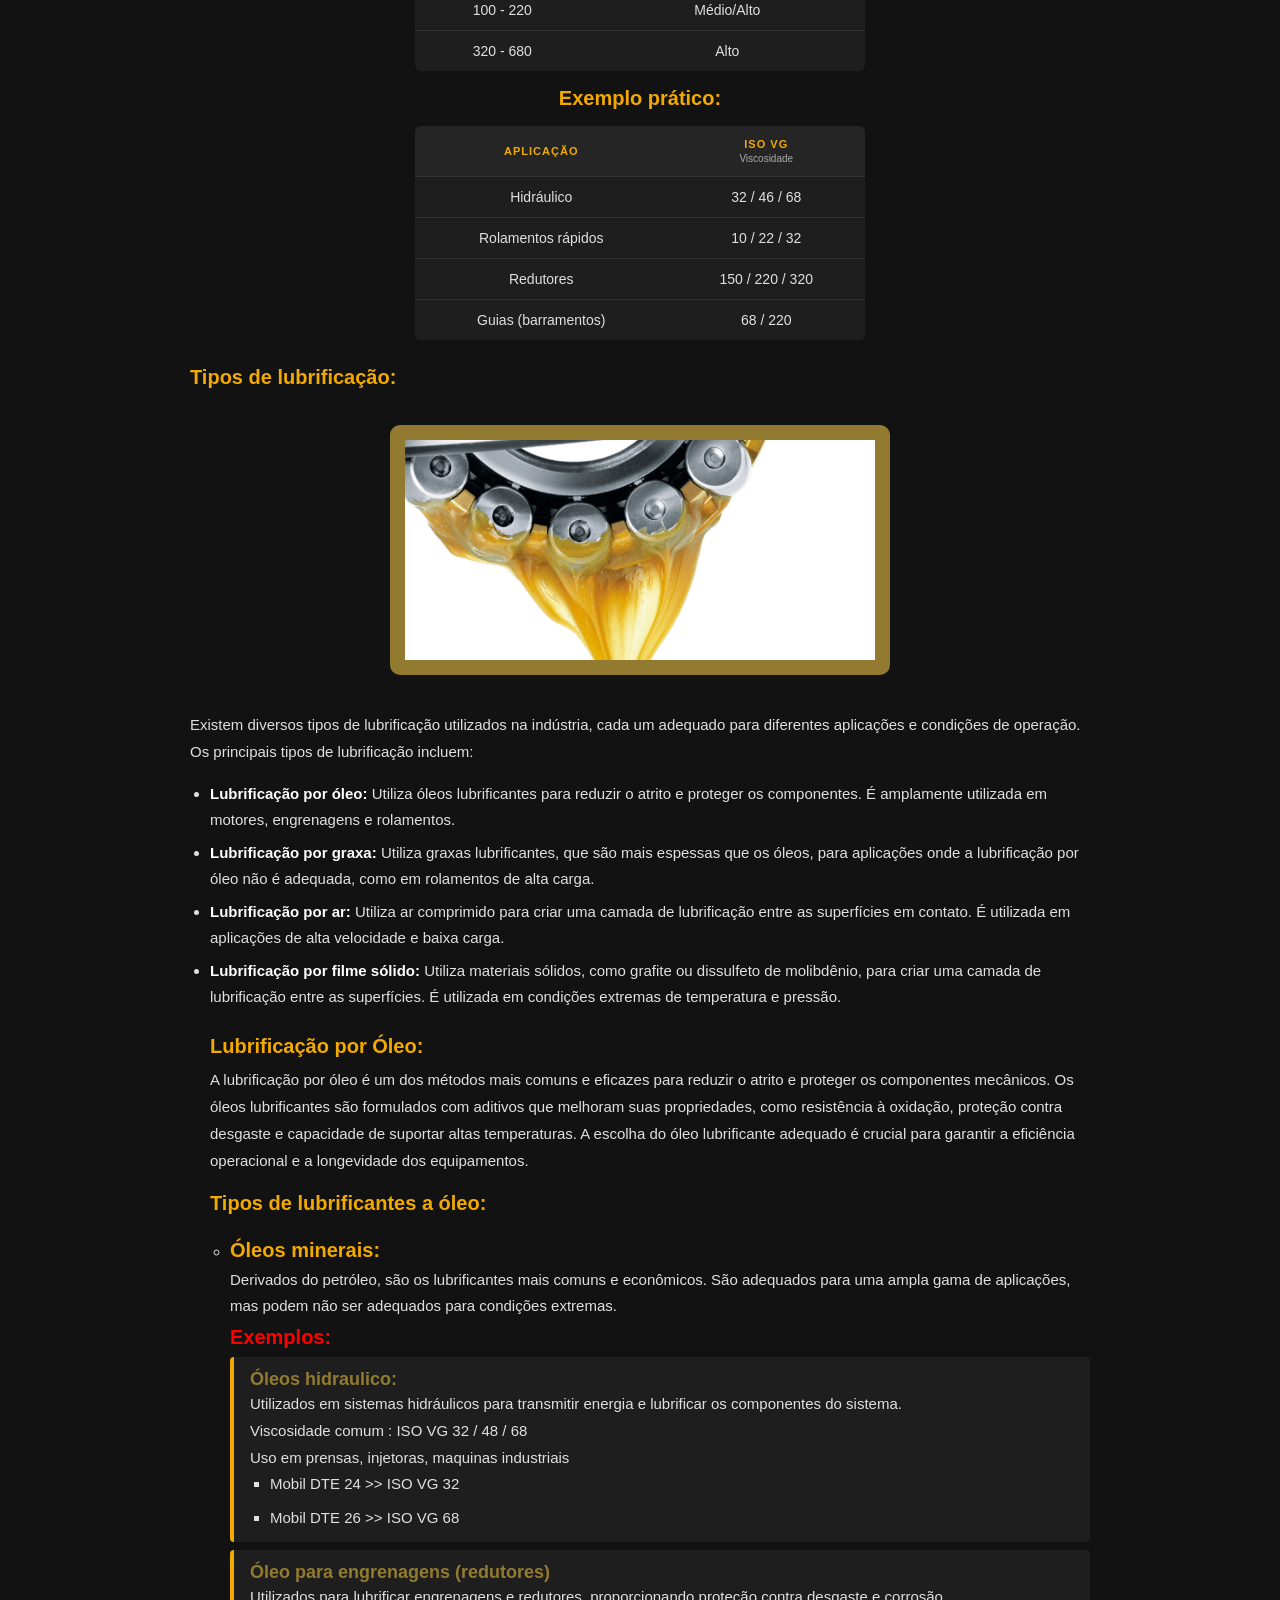
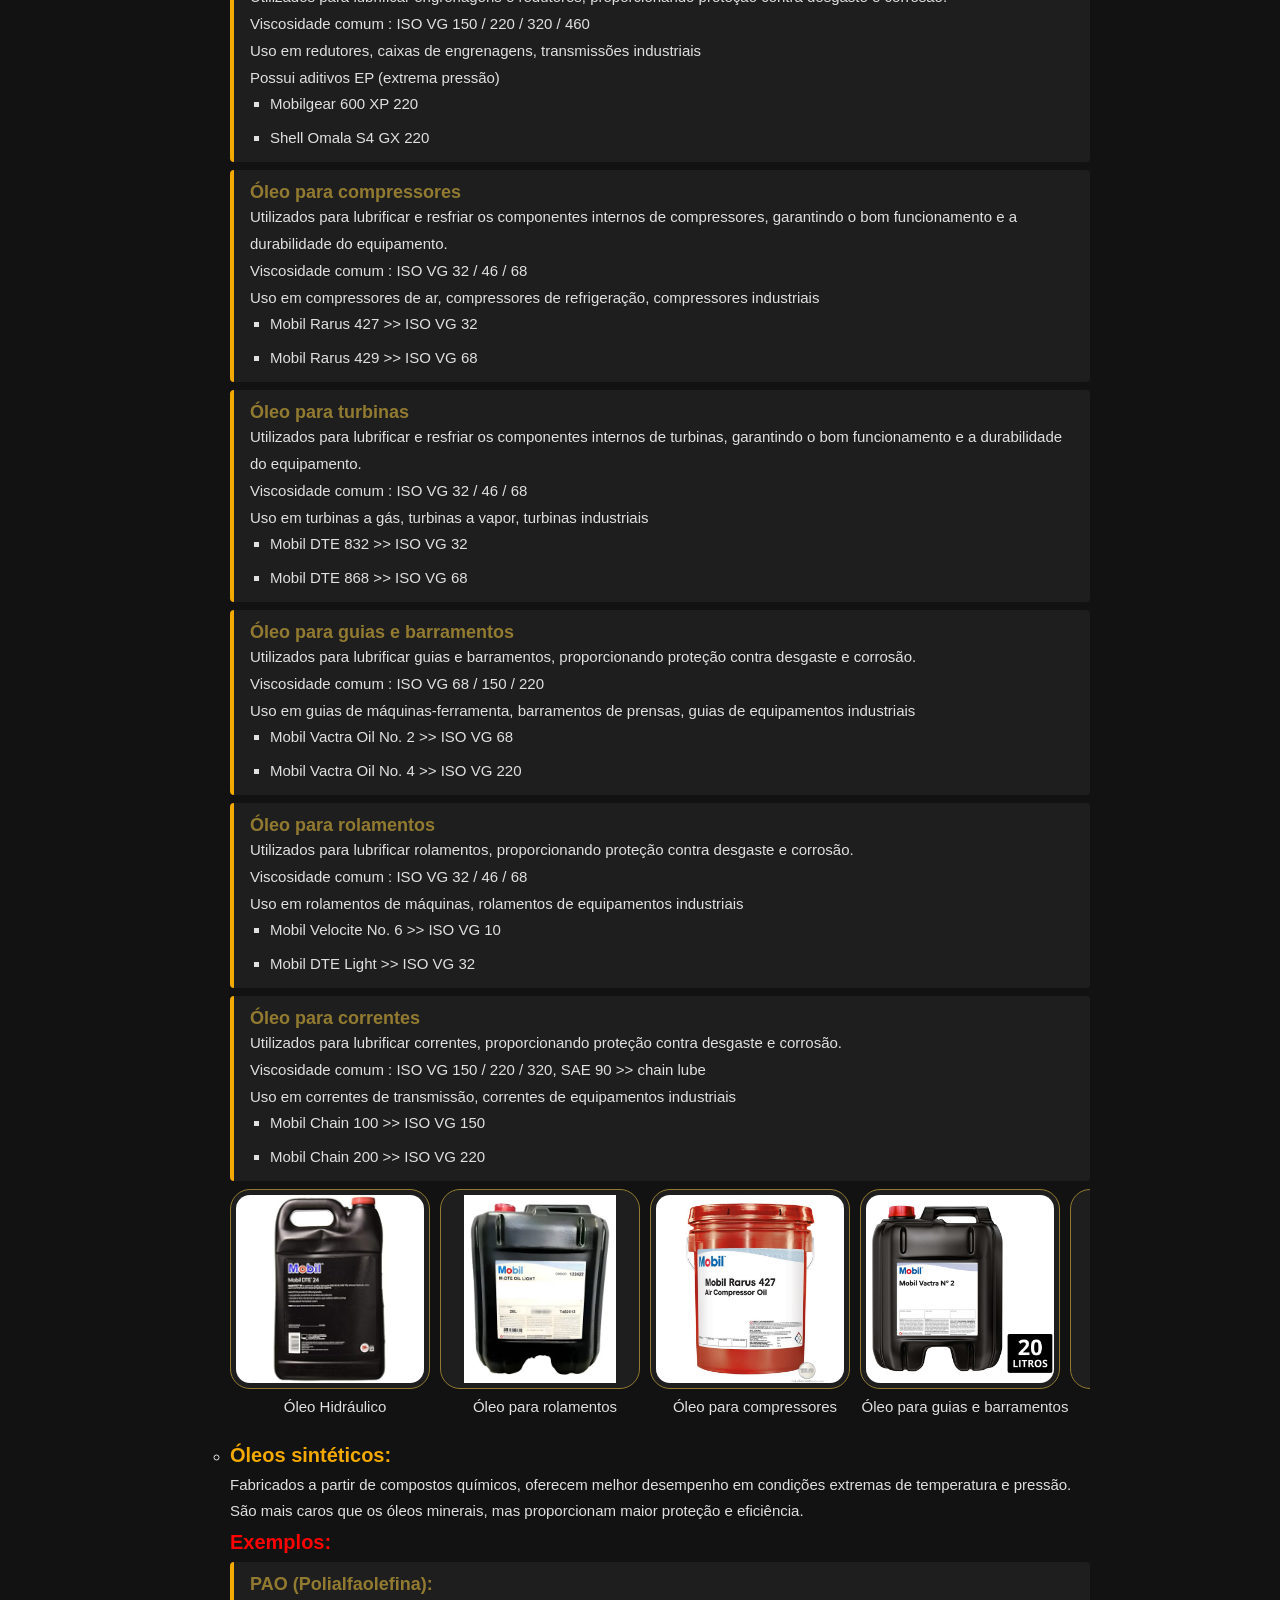
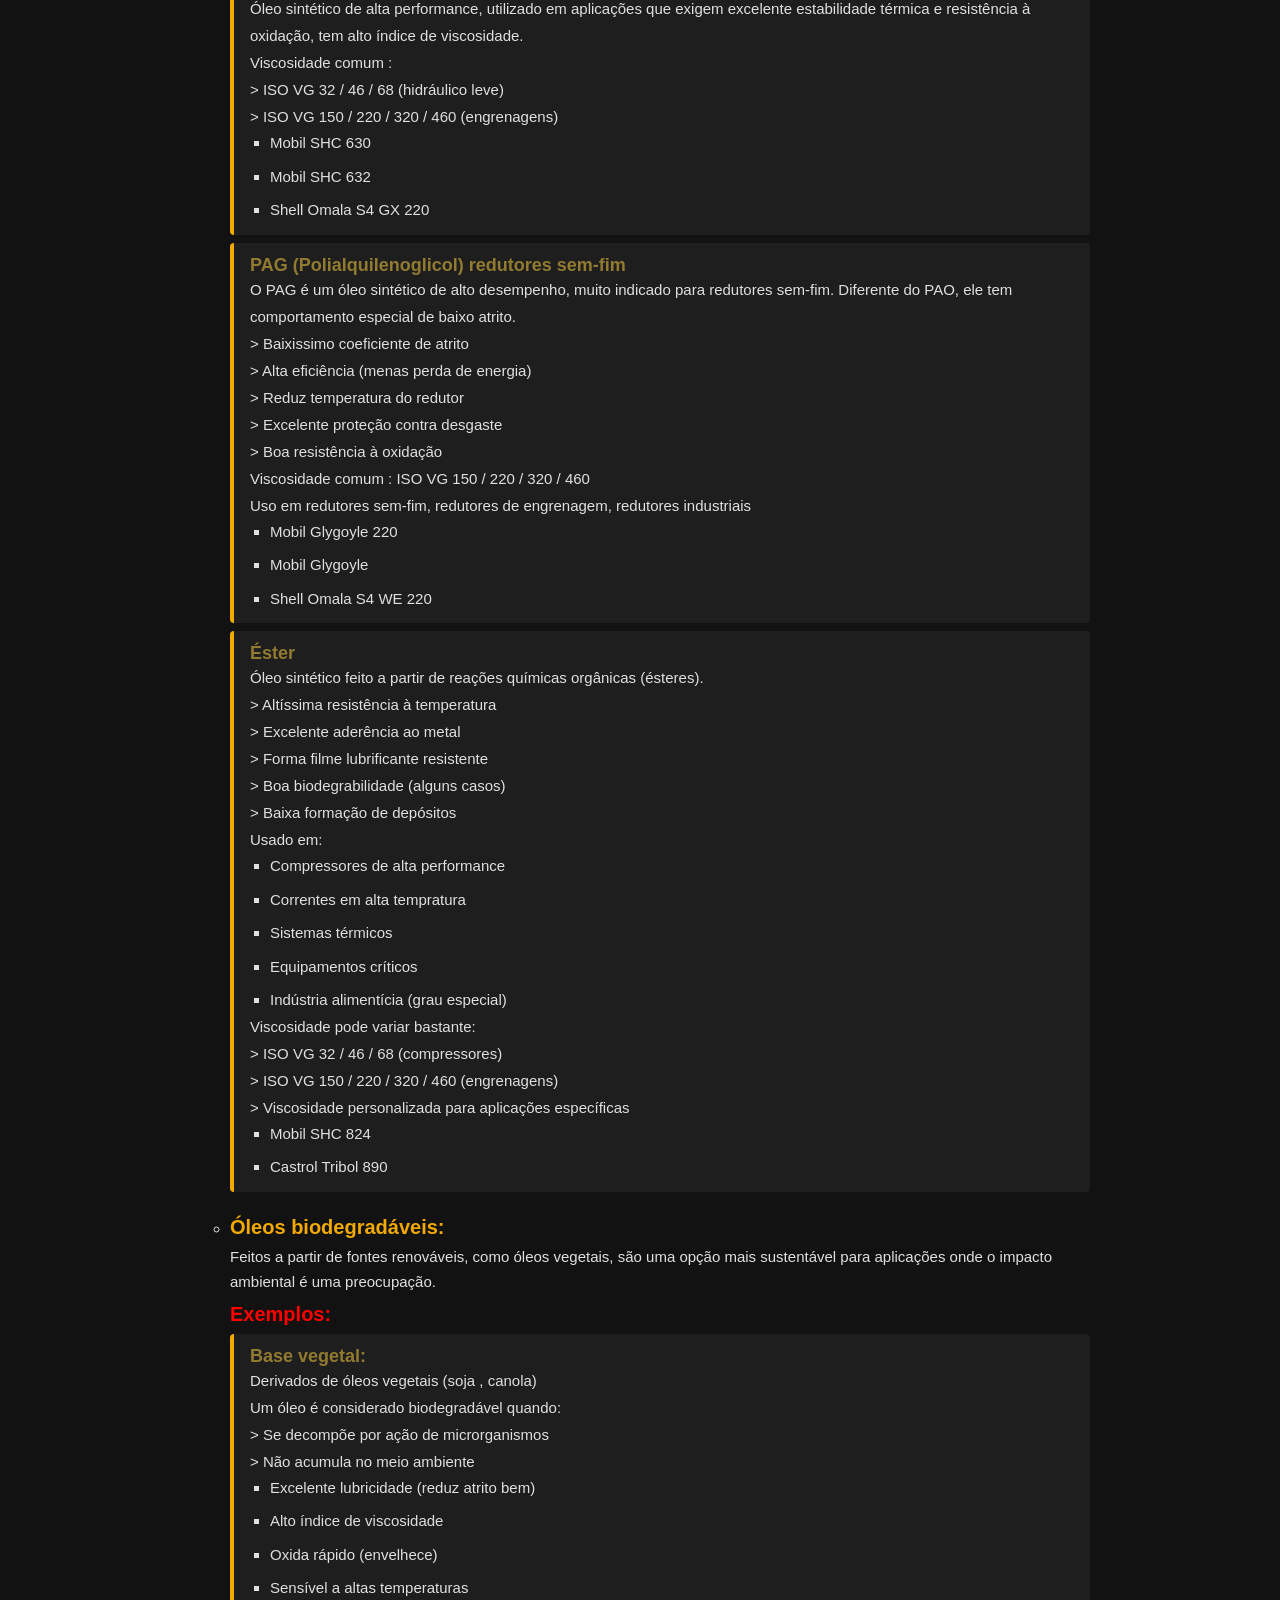
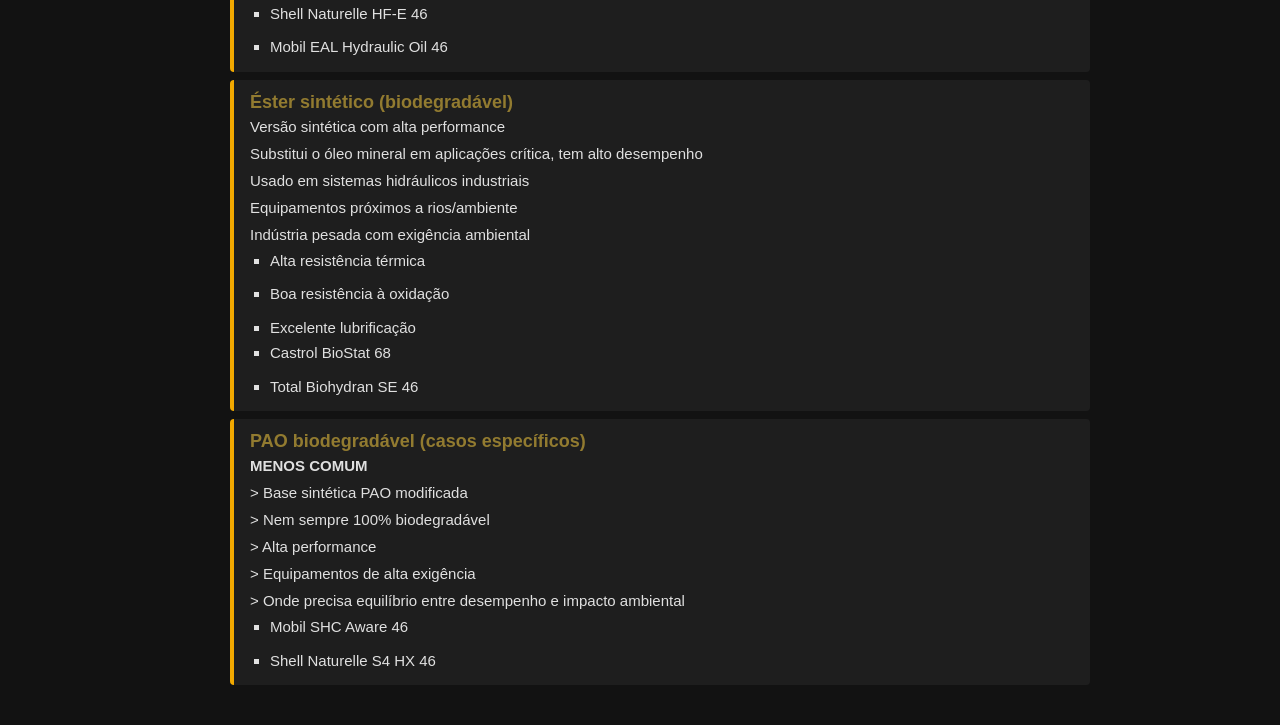
==== commit f8f168d3: "imagens carrosel" ====
--- a/Lubrificação/lubrificação.html
+++ b/Lubrificação/lubrificação.html
@@ -235,7 +235,7 @@
             </p>
 
             <table>
-                <h2 id="comparacao" class="subtitulo">Comparação Rápida:</h2>
+                <h2 id="comparacao" class="subtitulo" style="margin: 0 auto; text-align: center;">Comparação Rápida:</h2>
                 <thead>
                     <tr>
                         <th>ISO VG <span class="cabecalho-tabela-detalhe">Viscosidade</span></th>
@@ -263,7 +263,7 @@
             </table>
 
             <table>
-                <h2 id="expp" class="subtitulo">Exemplo prático:</h2>
+                <h2 id="expp" class="subtitulo" style="margin: 0 auto; text-align: center;">Exemplo prático:</h2>
                 <thead>
                     <tr>
                         <th>Aplicação</th>
@@ -393,52 +393,52 @@
                         <!-- Imagens originais -->
                         <div>
                             <img src="mobil-dte-24.jpg" alt="Mobil DTE 24">
-                            <p>Óleo Hidráulico</p>
+                            <p style="margin: 0 auto; text-align: center;">Óleo Hidráulico</p>
                         </div>
                         <div>
                             <img src="mobil-dte-light.webp" alt="Mobil DTE Light">
-                            <p>Óleo para rolamentos</p>
+                            <p style="margin: 0 auto; text-align: center;">Óleo para rolamentos</p>
                         </div>
                         <div>
                             <img src="mobil-rarus-427.jpg" alt="Mobil Rarus 427">
-                            <p>Óleo para compressores</p>
+                            <p style="margin: 0 auto; text-align: center;" >Óleo para compressores</p>
                         </div>
                         <div>
                             <img src="mobil-vactra-02.jpg" alt="Mobil Vactra 02">
-                            <p>Óleo para guias e barramentos</p>
+                            <p style="margin: 0 auto; text-align: center;">Óleo para guias e barramentos</p>
                         </div>
                         <div>
                             <img src="mobilgear-600-xp-220.webp" alt="Mobilgear 600">
-                            <p>Óleo para engrenagens</p>
+                            <p style="margin: 0 auto; text-align: center;">Óleo para engrenagens</p>
                         </div>
                         <div>
                             <img src="chain-lube.webp" alt="Chain Lube">
-                            <p>Óleo para correntes</p>
+                            <p style="margin: 0 auto; text-align: center;">Óleo para correntes</p>
                         </div>
                         <!-- Cópia das imagens — cria o efeito de loop infinito -->
                         <div>
                             <img src="mobil-dte-24.jpg" alt="Mobil DTE 24">
-                            <p>Óleo Hidráulico</p>
+                            <p style="margin: 0 auto; text-align: center;">Óleo Hidráulico</p>
                         </div>
                         <div>
                             <img src="mobil-dte-light.webp" alt="Mobil DTE Light">
-                            <p>Óleo para rolamentos</p>
+                            <p style="margin: 0 auto; text-align: center;">Óleo para rolamentos</p>
                         </div>
                         <div>
                             <img src="mobil-rarus-427.jpg" alt="Mobil Rarus 427">
-                            <p>Óleo para compressores</p>
+                            <p style="margin: 0 auto; text-align: center;">Óleo para compressores</p>
                         </div>
                         <div>
                             <img src="mobil-vactra-02.jpg" alt="Mobil Vactra 02">
-                            <p>Óleo para guias e barramentos</p>
+                            <p style="margin: 0 auto; text-align: center;">Óleo para guias e barramentos</p>
                         </div>
                         <div>
                             <img src="mobilgear-600-xp-220.webp" alt="Mobilgear 600">
-                            <p>Óleo para engrenagens</p>
+                            <p style="margin: 0 auto; text-align: center;">Óleo para engrenagens</p>
                         </div>
                         <div>
                             <img src="chain-lube.webp" alt="Chain Lube">
-                            <p>Óleo para correntes</p>
+                            <p style="margin: 0 auto; text-align: center;">Óleo para correntes</p>
                         </div>
                     </div>
                 </figure>
--- a/Lubrificação/lubrificação.css
+++ b/Lubrificação/lubrificação.css
@@ -216,27 +216,24 @@
 }
 
 /* Faixa com todas as imagens lado a lado */
-/* CORRIGIDO: nome da classe era .image-carrosel — trocado para .imagem-carrosel */
 .imagem-carrosel {
     display: grid;
-    gap: 20px;
-    color: #f2a900;
-    border-radius: 12px;
+    gap: 0px;
+    border-radius: 0px;
     grid-auto-flow: column;      /* Imagens em linha horizontal */
-    grid-auto-columns: 250px;    /* Cada imagem ocupa 250px de largura */
-    animation: animar-carrosel 20s linear infinite;
+    grid-auto-columns: 210px;    /* Cada imagem ocupa 250px de largura */
+    animation: animar-carrosel 10s linear infinite;
 }
 
 /* Estilo de cada <img> dentro da faixa */
 .imagem-carrosel img {
-    
-    width: 250px;
+    width: 200px;
     height: 200px;
     object-fit: contain;         /* Não distorce a imagem */
     background: var(--card-bg);
-    border-radius: 12px;
-    border: 1px solid var(--border);
-    padding: 2px;
+    border-radius: 20px;
+    border: 1px solid rgb(146, 123, 48);
+    padding: 5px;
 }
 
 /*
@@ -534,6 +531,7 @@
     background: var(--card-bg);
     border-radius: 6px;
     overflow: hidden; /* Garante que o border-radius funcione */
+    margin: 0 auto; /* Centraliza a tabela horizontalmente */
 }
 
 /* Fundo do cabeçalho da tabela (linha dos títulos) */
@@ -544,7 +542,7 @@
 /* Células de título da tabela */
 th {
     padding: 12px 16px;
-    text-align: left;
+    text-align: center;
     font-size: 11px;
     color: var(--accent); /* Amarelo */
     text-transform: uppercase;
@@ -573,6 +571,7 @@
     font-size: 14px;
     color: var(--text);
     border-bottom: 1px solid var(--border);
+    text-align: center;
 }
 
 /* Remove a borda da última linha da tabela */
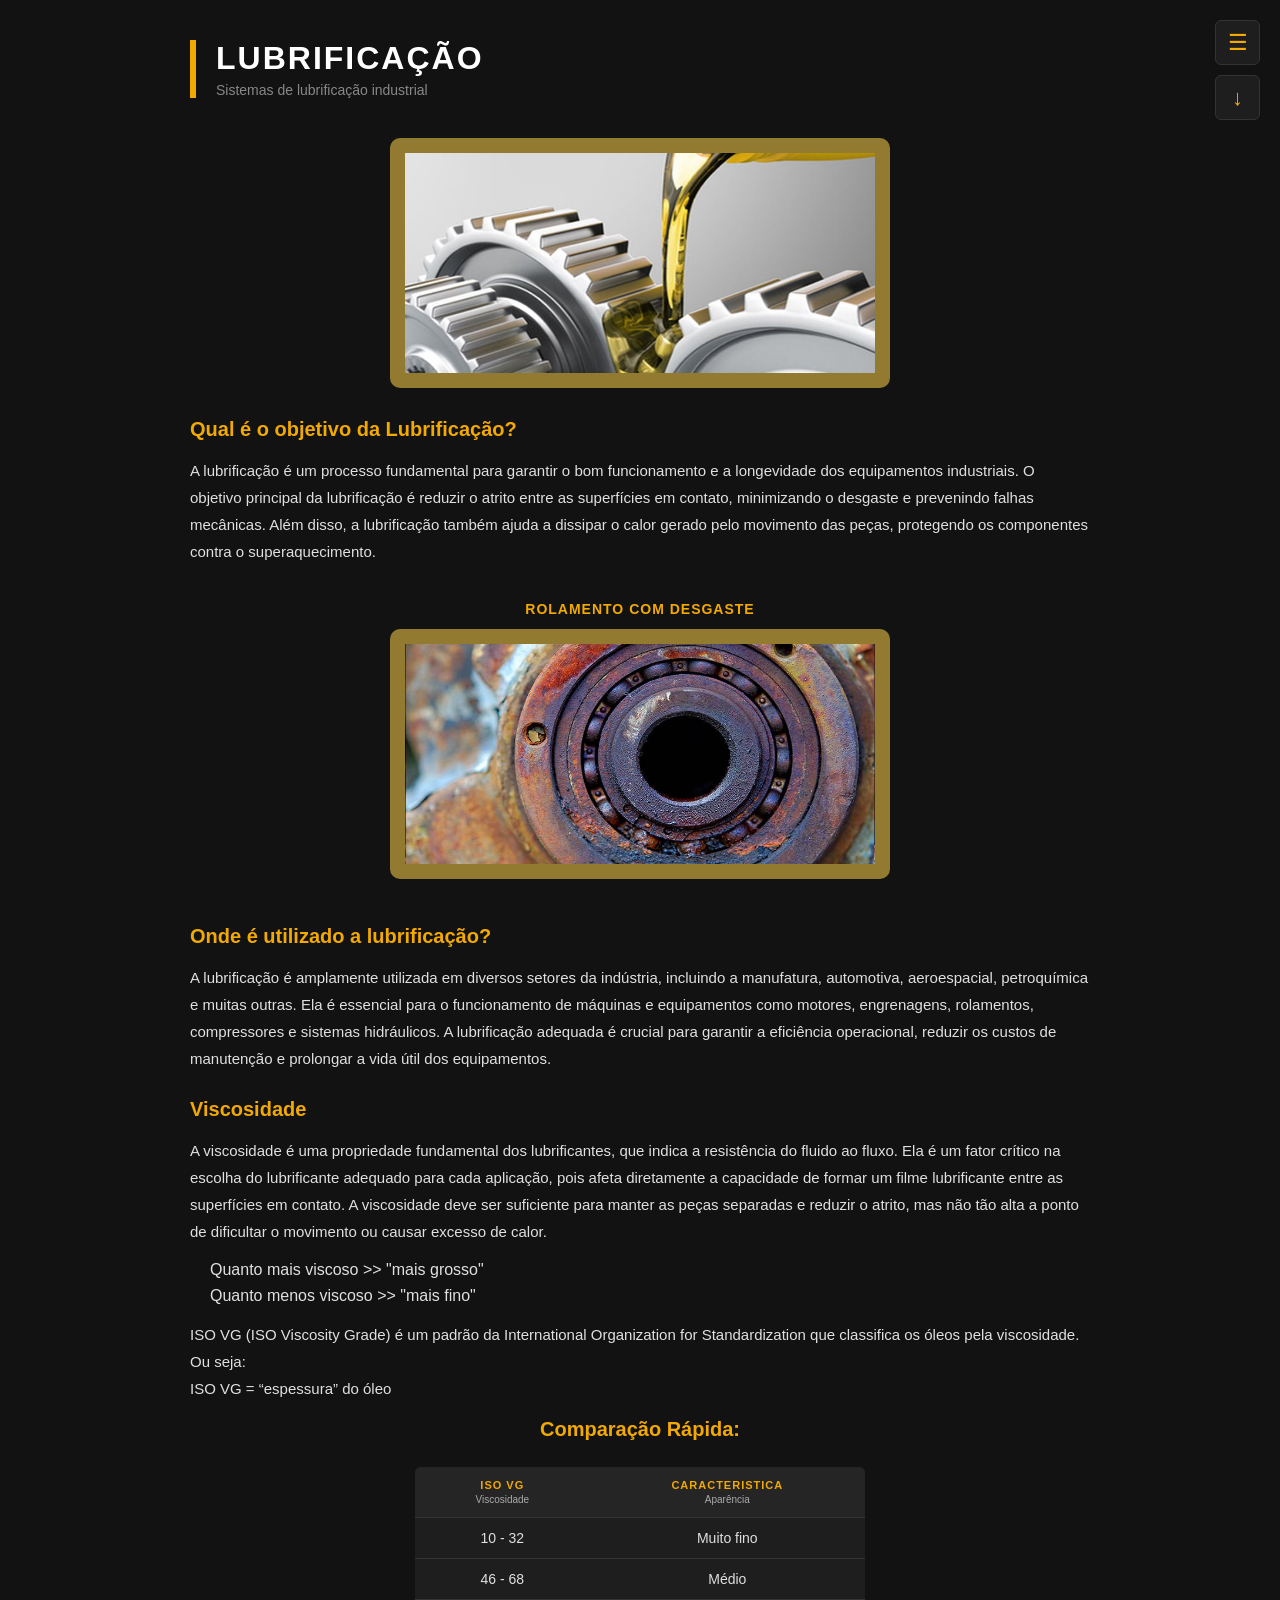
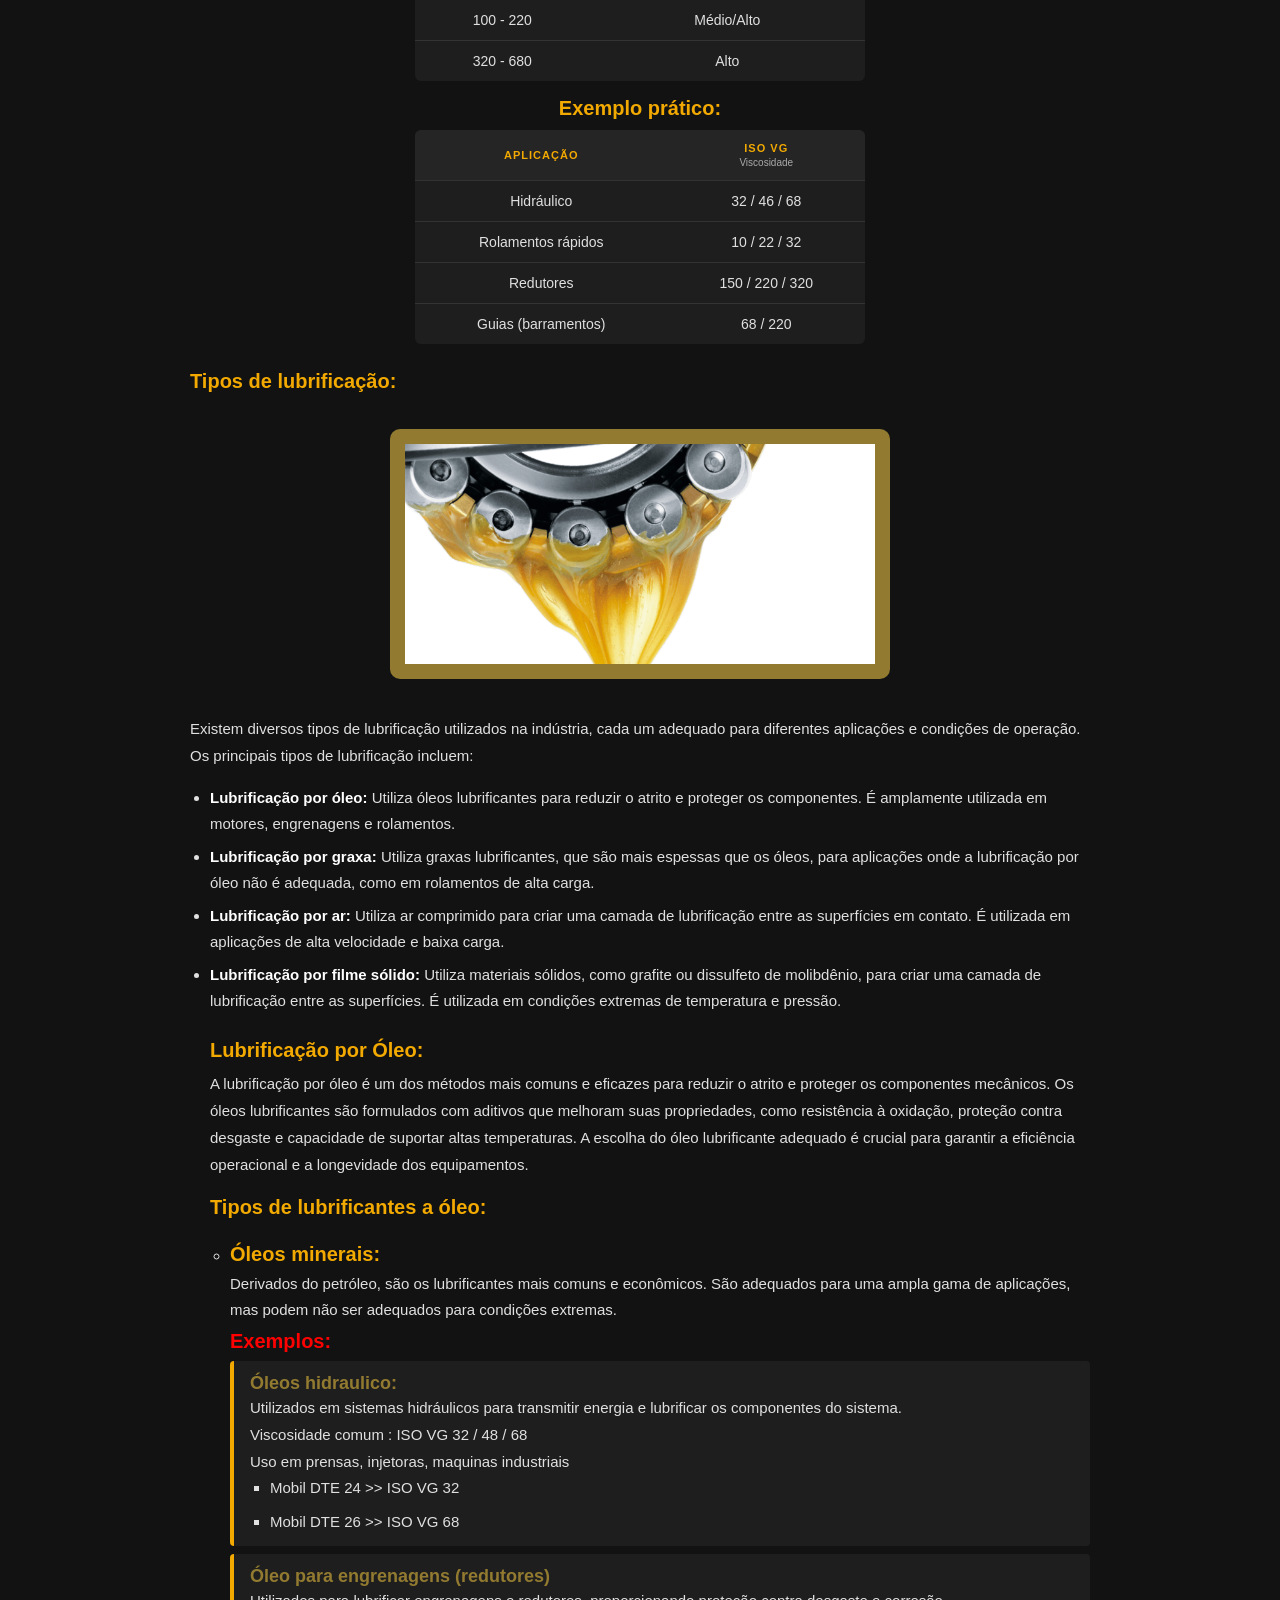
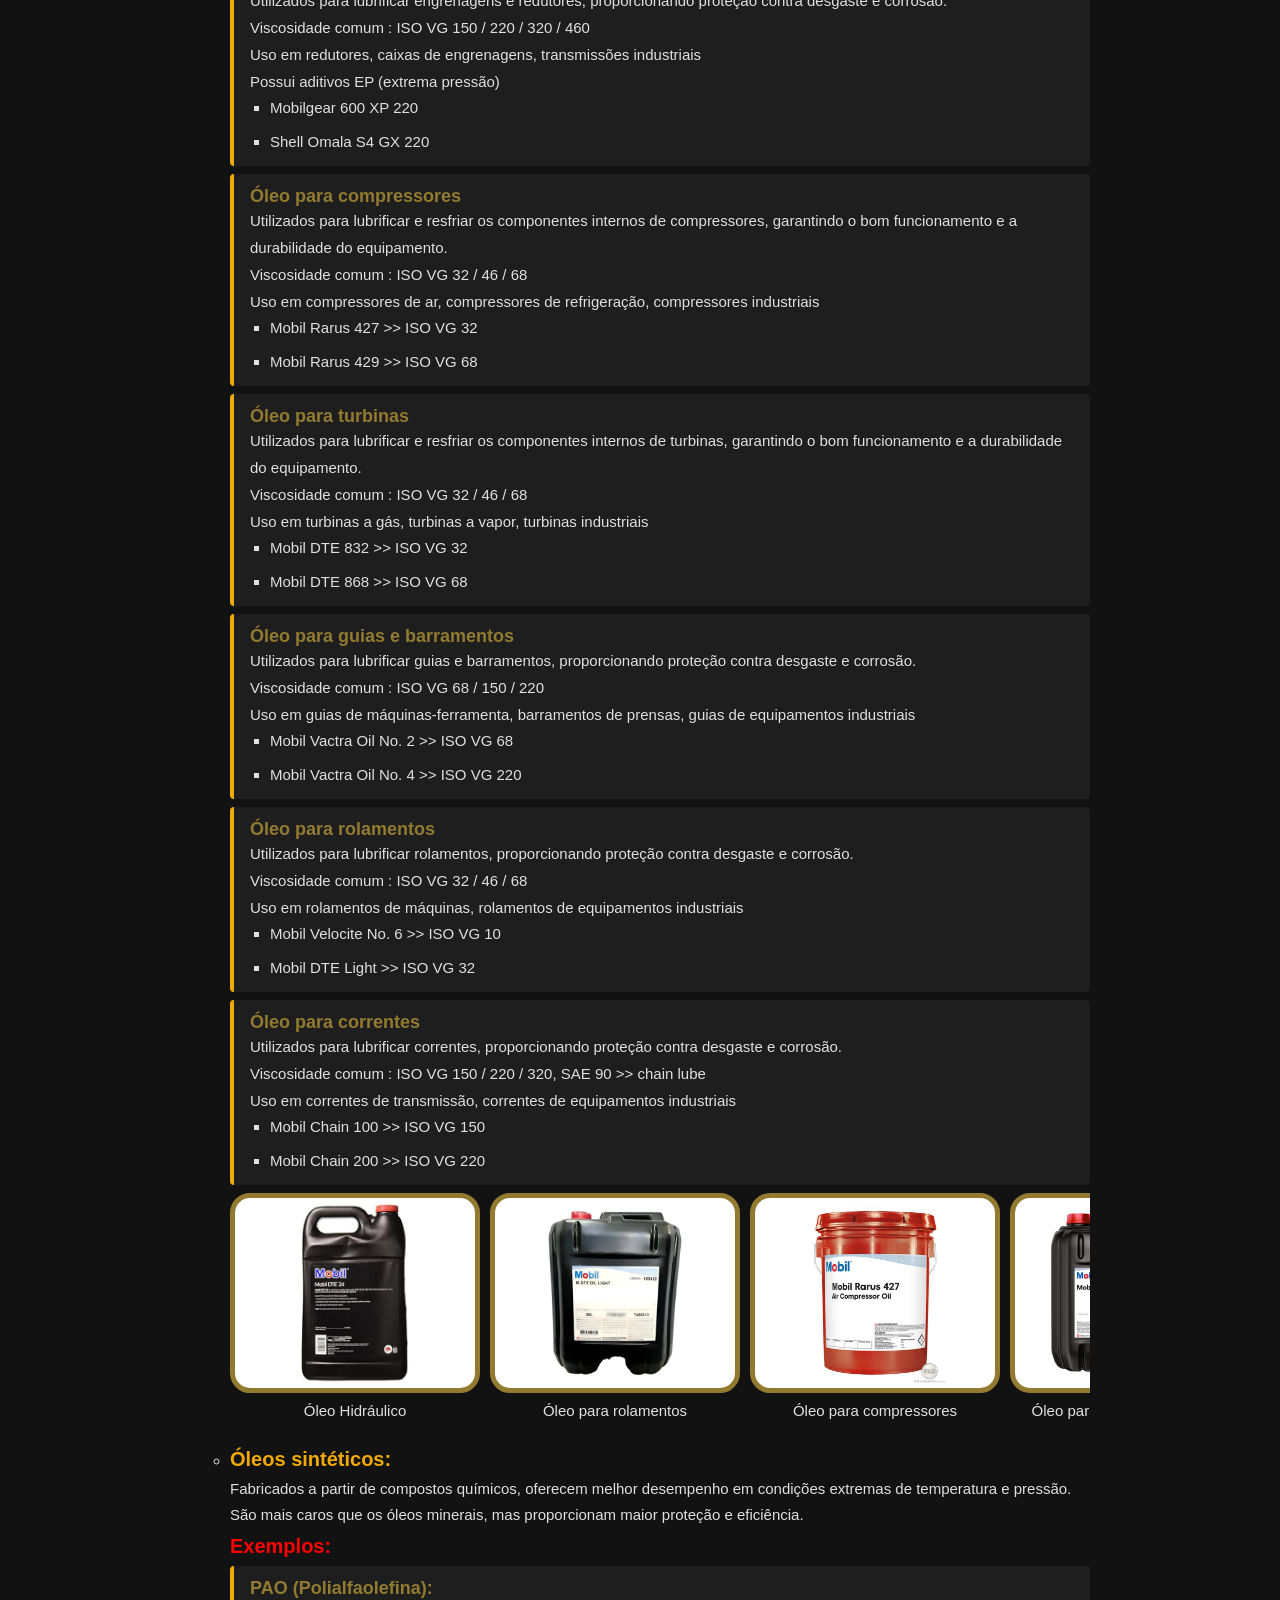
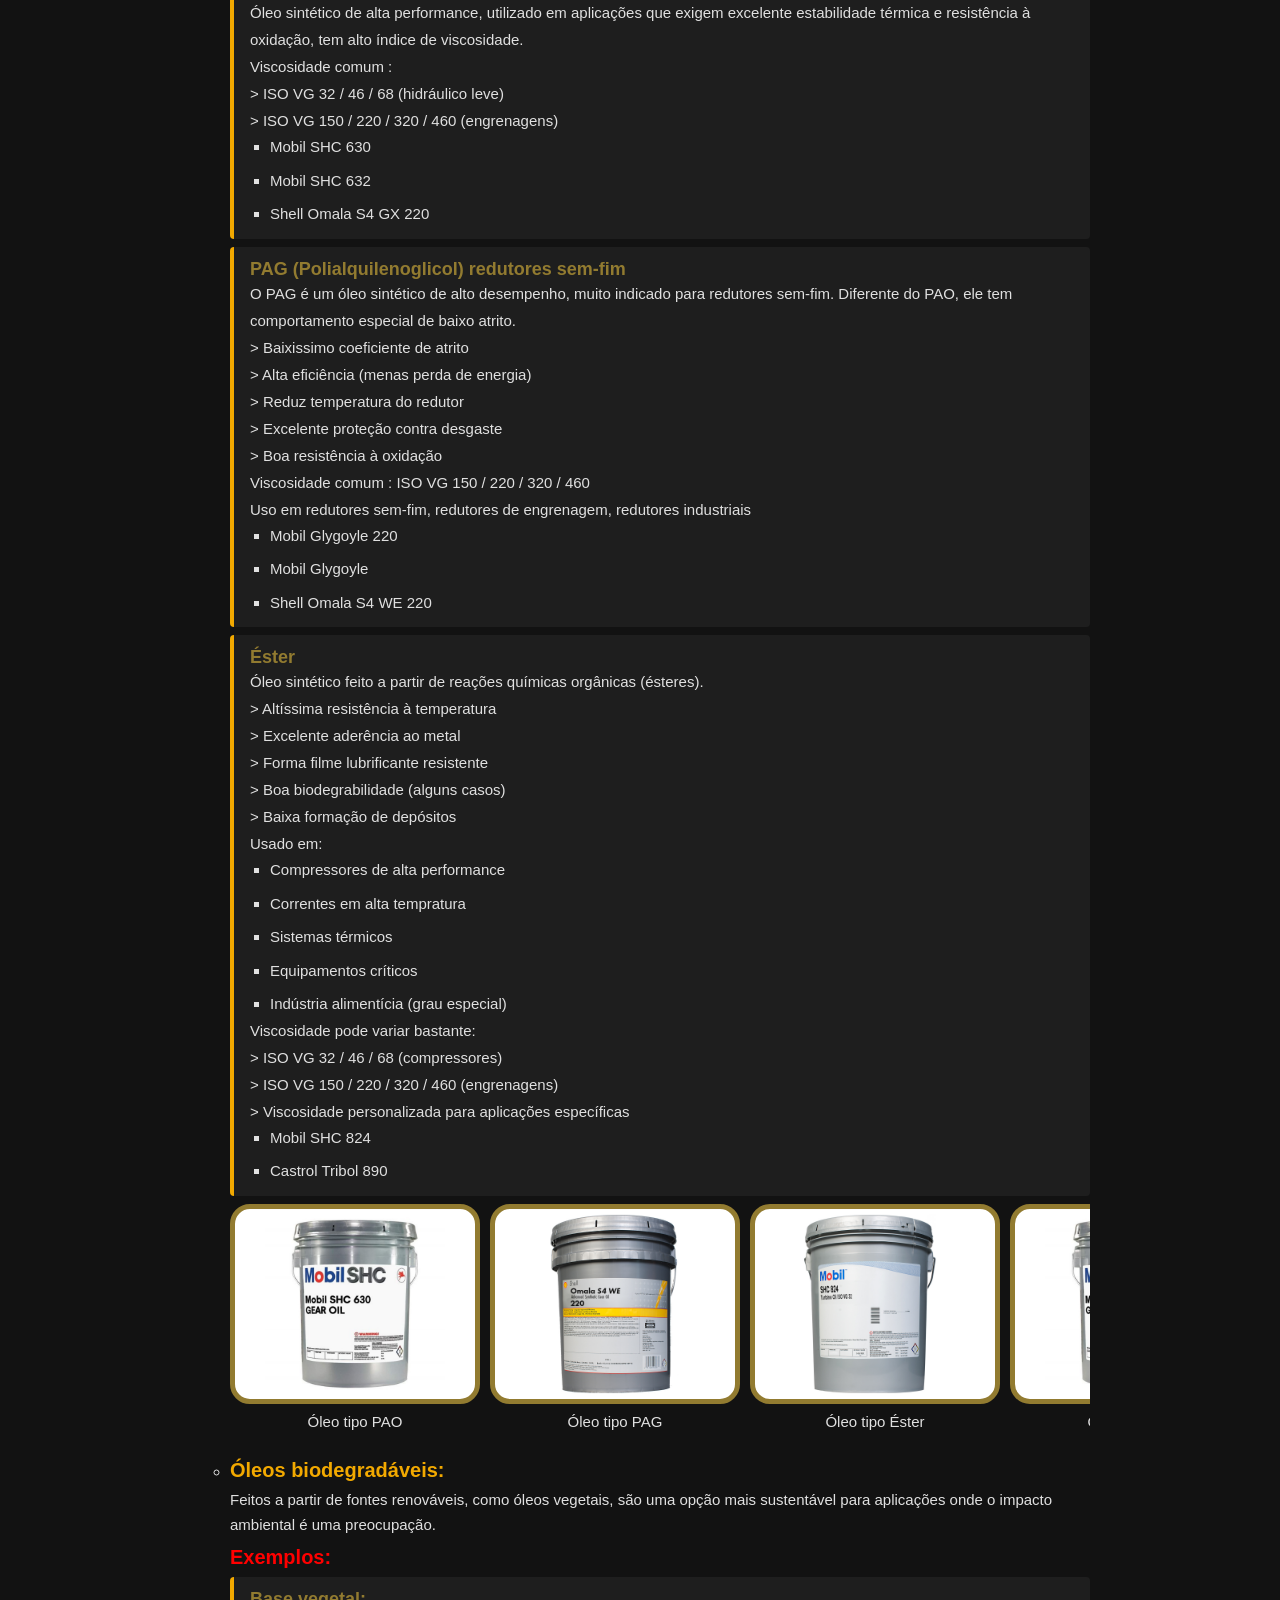
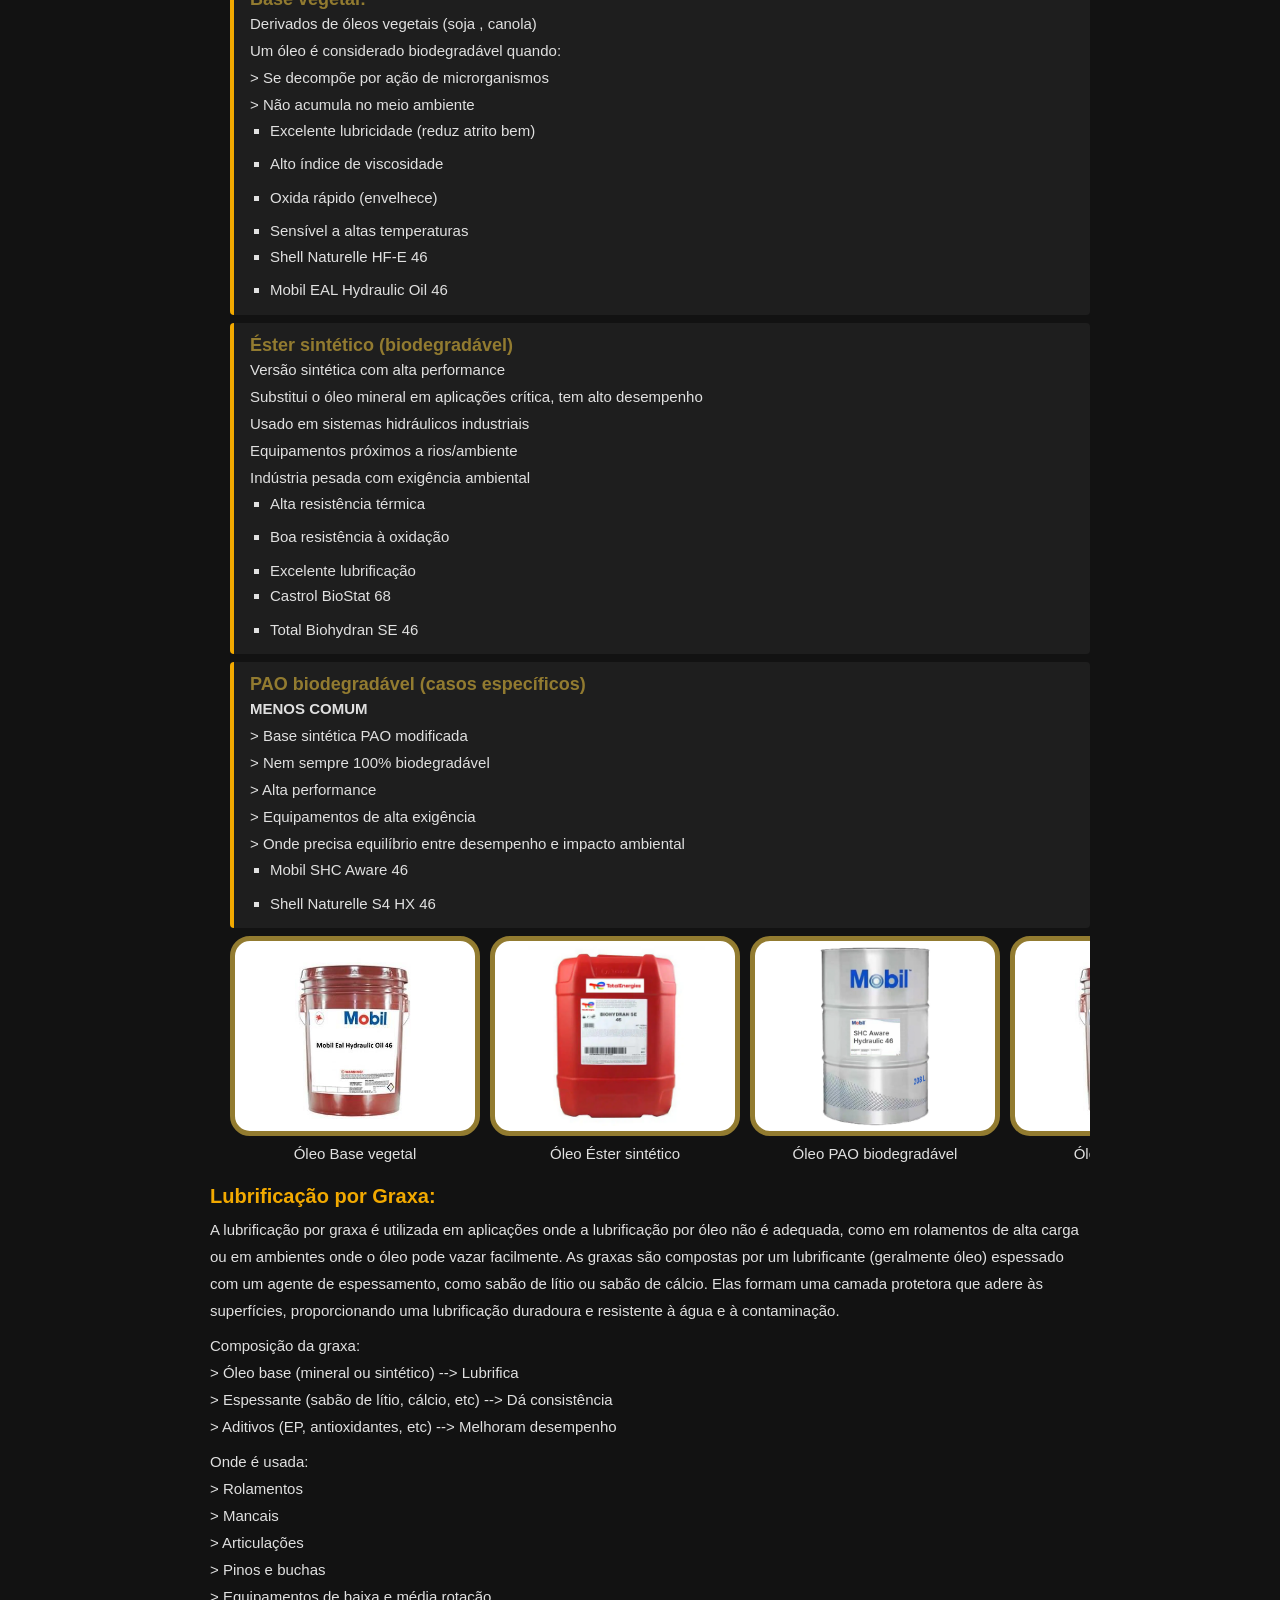
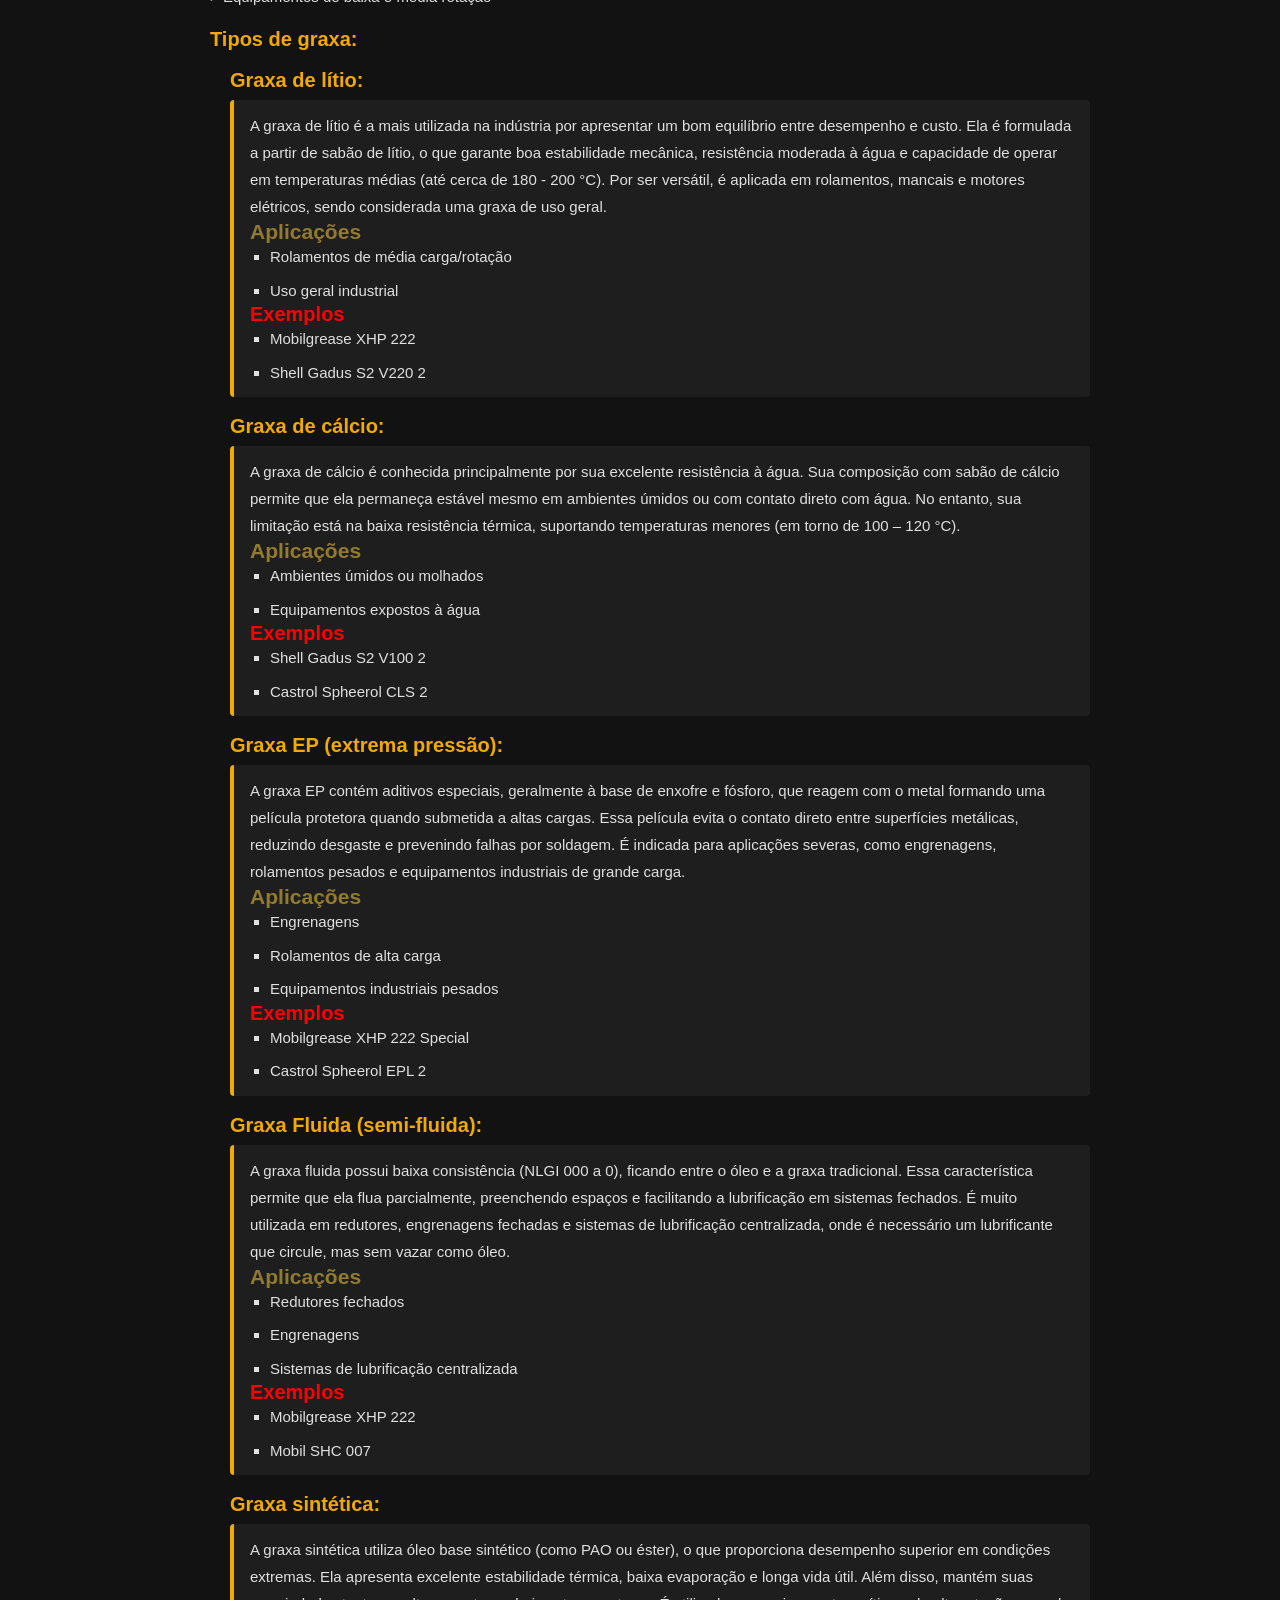
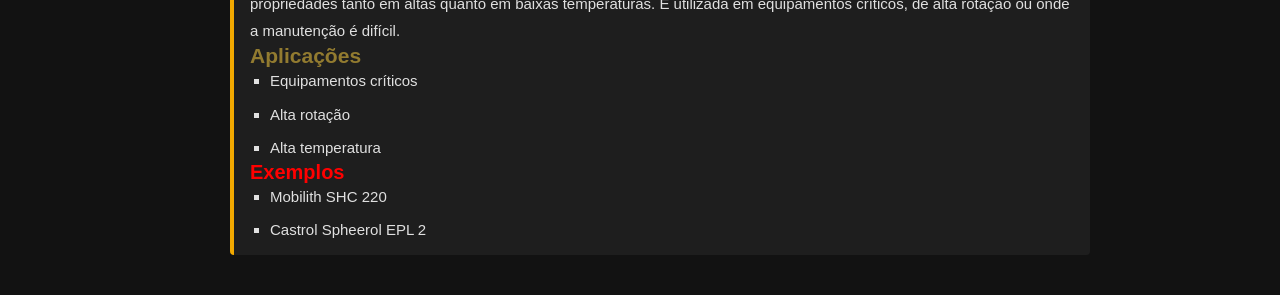
==== commit ab6a2768: "tipos de lubrificação > graxa" ====
--- a/Lubrificação/lubrificação.html
+++ b/Lubrificação/lubrificação.html
@@ -261,34 +261,36 @@
                     </tr>
                 </tbody>
             </table>
-
-            <table>
-                <h2 id="expp" class="subtitulo" style="margin: 0 auto; text-align: center;">Exemplo prático:</h2>
-                <thead>
-                    <tr>
-                        <th>Aplicação</th>
-                        <th>ISO VG<span class="cabecalho-tabela-detalhe">Viscosidade</span></th>
-                    </tr>
-                </thead>
-                <tbody>
-                    <tr>
-                        <td>Hidráulico</td>
-                        <td>32 / 46 / 68</td>
-                    </tr>
-                    <tr>
-                        <td>Rolamentos rápidos</td>
-                        <td>10 / 22 / 32</td>
-                    </tr>
-                    <tr>
-                        <td>Redutores</td>
-                        <td>150 / 220 / 320</td>
-                    </tr>
-                    <tr>
-                        <td>Guias (barramentos)</td>
-                        <td>68 / 220</td>
-                    </tr>
-                </tbody>
-            </table>
+            
+            <div class="container-tabela">
+                <table>
+                    <h2 id="expp" class="subtitulo" style="margin: 0 auto; text-align: center;">Exemplo prático:</h2>
+                    <thead>
+                        <tr>
+                            <th>Aplicação</th>
+                            <th>ISO VG<span class="cabecalho-tabela-detalhe">Viscosidade</span></th>
+                        </tr>
+                    </thead>
+                    <tbody>
+                        <tr>
+                            <td>Hidráulico</td>
+                            <td>32 / 46 / 68</td>
+                        </tr>
+                        <tr>
+                            <td>Rolamentos rápidos</td>
+                            <td>10 / 22 / 32</td>
+                        </tr>
+                        <tr>
+                            <td>Redutores</td>
+                            <td>150 / 220 / 320</td>
+                        </tr>
+                        <tr>
+                            <td>Guias (barramentos)</td>
+                            <td>68 / 220</td>
+                        </tr>
+                    </tbody>
+                </table>
+            </div>
 
             <h2 id="tipos" class="subtitulo">Tipos de lubrificação:</h2>
             <figure class="grade-imagens">
@@ -501,6 +503,50 @@
                         </ul>
                     </div>
 
+                    <figure class="carrosel">
+                    <div class="imagem-carrosel">
+                        <!-- Imagens originais -->
+                        <div>
+                            <img src="mobil-shc-630.jpg" alt="Mobil SHC 630">
+                            <p style="margin: 0 auto; text-align: center;">Óleo tipo PAO</p>
+                        </div>
+                        <div>
+                            <img src="shell-omala-s4.jpg" alt="Shell Omala S4">
+                            <p style="margin: 0 auto; text-align: center;">Óleo tipo PAG</p>
+                        </div>
+                        <div>
+                            <img src="shc-824.jpg" alt="Mobil SHC 824">
+                            <p style="margin: 0 auto; text-align: center;" >Óleo tipo Éster</p>
+                        </div>
+                        
+                        <!-- Cópia das imagens — cria o efeito de loop infinito -->
+                        <div>
+                            <img src="mobil-shc-630.jpg" alt="Mobil SHC 630">
+                            <p style="margin: 0 auto; text-align: center;">Óleo tipo PAO</p>
+                        </div>
+                        <div>
+                            <img src="shell-omala-s4.jpg" alt="Shell Omala S4">
+                            <p style="margin: 0 auto; text-align: center;">Óleo tipo PAG</p>
+                        </div>
+                        <div>
+                            <img src="shc-824.jpg" alt="Mobil SHC 824">
+                            <p style="margin: 0 auto; text-align: center;" >Óleo tipo Éster</p>
+                        </div>
+                        <div>
+                            <img src="mobil-shc-630.jpg" alt="Mobil SHC 630">
+                            <p style="margin: 0 auto; text-align: center;">Óleo tipo PAO</p>
+                        </div>
+                        <div>
+                            <img src="shell-omala-s4.jpg" alt="Shell Omala S4">
+                            <p style="margin: 0 auto; text-align: center;">Óleo tipo PAG</p>
+                        </div>
+                        <div>
+                            <img src="shc-824.jpg" alt="Mobil SHC 824">
+                            <p style="margin: 0 auto; text-align: center;" >Óleo tipo Éster</p>
+                        </div>
+                    </div>
+                    </figure>
+
                 <li><strong><h2 class="subtitulo">Óleos biodegradáveis:</h2></strong> Feitos a partir de fontes renováveis, como óleos vegetais, são uma opção mais sustentável para aplicações onde o impacto ambiental é uma preocupação.</li>
                 <h3 class="exemplo">Exemplos:</h3>
                     <div class="listagem">
@@ -551,9 +597,174 @@
                             <li>Shell Naturelle S4 HX 46</li>
                         </ul>
                     </div>
+                    <figure class="carrosel">
+                    <div class="imagem-carrosel">
+                        <!-- Imagens originais -->
+                        <div>
+                            <img src="EAL-46.jpg" alt="Mobil EAL Hydraulic Oil 46">
+                            <p style="margin: 0 auto; text-align: center;">Óleo Base vegetal</p>
+                        </div>
+                        <div>
+                            <img src="byohydran-46.webp" alt="Total Biohydran SE 46">
+                            <p style="margin: 0 auto; text-align: center;">Óleo Éster sintético</p>
+                        </div>
+                        <div>
+                            <img src="aware-46.webp" alt="Mobil SHC Aware 46">
+                            <p style="margin: 0 auto; text-align: center;" >Óleo PAO biodegradável</p>
+                        </div>
+                        
+                        <!-- Cópia das imagens — cria o efeito de loop infinito -->
+                        <div>
+                            <img src="EAL-46.jpg" alt="Mobil EAL Hydraulic Oil 46">
+                            <p style="margin: 0 auto; text-align: center;">Óleo Base vegetal</p>
+                        </div>
+                        <div>
+                            <img src="byohydran-46.webp " alt="Total Biohydran SE 46">
+                            <p style="margin: 0 auto; text-align: center;">Óleo Éster sintético</p>
+                        </div>
+                        <div>
+                            <img src="aware-46.webp" alt="Mobil SHC Aware 46">
+                            <p style="margin: 0 auto; text-align: center;" >Óleo PAO biodegradável</p>
+                        </div>
+                        <div>
+                            <img src="EAL-46.jpg" alt="Mobil EAL Hydraulic Oil 46">
+                            <p style="margin: 0 auto; text-align: center;">Óleo Base vegetal</p>
+                        </div>
+                        <div>
+                            <img src="byohydran-46.webp " alt="Total Biohydran SE 46">
+                            <p style="margin: 0 auto; text-align: center;">Óleo Éster sintético</p>
+                        </div>
+                        <div>
+                            <img src="aware-46.webp" alt="Mobil SHC Aware 46">
+                            <p style="margin: 0 auto; text-align: center;" >Óleo PAO biodegradável</p>
+                        </div>
+                    </div>
+                    </figure>
             </ul>
 
-            
+            <h2 id="graxa" class="subtitulo">Lubrificação por Graxa:</h2>
+            <p>
+                A lubrificação por graxa é utilizada em aplicações onde a lubrificação por óleo não é adequada, como em rolamentos de alta carga ou em ambientes onde o óleo pode vazar facilmente. 
+                As graxas são compostas por um lubrificante (geralmente óleo) espessado com um agente de espessamento, como sabão de lítio ou sabão de cálcio. 
+                Elas formam uma camada protetora que adere às superfícies, proporcionando uma lubrificação duradoura e resistente à água e à contaminação.
+            </p>
+            <p>
+                Composição da graxa:<br>
+                > Óleo base (mineral ou sintético) --> Lubrifica<br>
+                > Espessante (sabão de lítio, cálcio, etc) --> Dá consistência<br>
+                > Aditivos (EP, antioxidantes, etc) --> Melhoram desempenho
+            </p>
+            <p>
+                Onde é usada:<br>
+                > Rolamentos <br>
+                > Mancais <br>
+                > Articulações <br>
+                > Pinos e buchas <br>
+                > Equipamentos de baixa e média rotação
+            </p>
+            <h2 id="graxa-tipos" class="subtitulo">Tipos de graxa:</h2>
+            <ul>
+                <h2 class="subtitulo">Graxa de lítio:</h2>
+                <div class="listagem">
+                    <p>
+                        A graxa de lítio é a mais utilizada na indústria por apresentar um bom equilíbrio entre desempenho e custo. 
+                        Ela é formulada a partir de sabão de lítio, o que garante boa estabilidade mecânica, resistência moderada à água e capacidade de operar em temperaturas 
+                        médias (até cerca de 180 - 200 °C). Por ser versátil, é aplicada em rolamentos, mancais e motores elétricos, sendo considerada uma graxa de uso geral.
+                    </p>
+                    <h3>Aplicações</h3>
+                    <ul>
+                        <li>Rolamentos de média carga/rotação</li>
+                        <li>Uso geral industrial</li>
+                    </ul>
+
+                    <h3 class="exemplo">Exemplos</h3>
+                    <ul>
+                        <li>Mobilgrease XHP 222</li>
+                        <li>Shell Gadus S2 V220 2</li>
+                    </ul>
+                </div>
+                
+                <h2 class="subtitulo">Graxa de cálcio:</h2>
+                <div class="listagem">
+                    <p>
+                        A graxa de cálcio é conhecida principalmente por sua excelente resistência à água. 
+                        Sua composição com sabão de cálcio permite que ela permaneça estável mesmo em ambientes úmidos ou com contato direto com água. 
+                        No entanto, sua limitação está na baixa resistência térmica, suportando temperaturas menores (em torno de 100 – 120 °C).
+                    </p>
+                    <h3>Aplicações</h3>
+                    <ul>
+                        <li>Ambientes úmidos ou molhados</li>
+                        <li>Equipamentos expostos à água</li>
+                    </ul>
+                    <h3 class="exemplo">Exemplos</h3>
+                    <ul>
+                        <li>Shell Gadus S2 V100 2</li>
+                        <li>Castrol Spheerol CLS 2</li>
+                    </ul>
+                </div>
+
+                <h2 class="subtitulo">Graxa EP (extrema pressão):</h2>
+                <div class="listagem">
+                    <p>
+                        A graxa EP contém aditivos especiais, geralmente à base de enxofre e fósforo, que reagem com o metal formando uma película protetora quando submetida a altas cargas. 
+                        Essa película evita o contato direto entre superfícies metálicas, reduzindo desgaste e prevenindo falhas por soldagem. 
+                        É indicada para aplicações severas, como engrenagens, rolamentos pesados e equipamentos industriais de grande carga.
+                    </p>
+                    <h3>Aplicações</h3>
+                    <ul>
+                        <li>Engrenagens</li>
+                        <li>Rolamentos de alta carga</li>
+                        <li>Equipamentos industriais pesados</li>
+                    </ul>
+                    <h3 class="exemplo">Exemplos</h3>
+                    <ul>
+                        <li>Mobilgrease XHP 222 Special</li>
+                        <li>Castrol Spheerol EPL 2</li>
+                    </ul>
+                </div>
+
+                <h2 class="subtitulo">Graxa Fluida (semi-fluida):</h2>
+                <div class="listagem">
+                    <p>
+                        A graxa fluida possui baixa consistência (NLGI 000 a 0), ficando entre o óleo e a graxa tradicional. 
+                        Essa característica permite que ela flua parcialmente, preenchendo espaços e facilitando a lubrificação em sistemas fechados. 
+                        É muito utilizada em redutores, engrenagens fechadas e sistemas de lubrificação centralizada, onde é necessário um lubrificante que circule, mas sem vazar como óleo.
+                    </p>
+                    <h3>Aplicações</h3>
+                    <ul>
+                        <li>Redutores fechados</li>
+                        <li>Engrenagens</li>
+                        <li>Sistemas de lubrificação centralizada</li>
+                    </ul>
+
+                    <h3 class="exemplo">Exemplos</h3>
+                    <ul>
+                        <li>Mobilgrease XHP 222</li>
+                        <li>Mobil SHC 007</li>
+                    </ul>
+                </div>
+
+                <h2 class="subtitulo">Graxa sintética:</h2>
+                <div class="listagem">
+                    <p>
+                        A graxa sintética utiliza óleo base sintético (como PAO ou éster), o que proporciona desempenho superior em condições extremas. 
+                        Ela apresenta excelente estabilidade térmica, baixa evaporação e longa vida útil. Além disso, mantém suas propriedades tanto em altas quanto em baixas temperaturas. 
+                        É utilizada em equipamentos críticos, de alta rotação ou onde a manutenção é difícil.
+                    </p>
+                    <h3>Aplicações</h3>
+                    <ul>
+                        <li>Equipamentos críticos</li>
+                        <li>Alta rotação</li>
+                        <li>Alta temperatura</li>
+                    </ul>
+                    <h3 class="exemplo">Exemplos</h3>
+                    <ul>
+                        <li>Mobilith SHC 220</li>
+                        <li>Castrol Spheerol EPL 2</li>
+                    </ul>
+                </div>
+                
+            </ul>
 
         </section>
         <!-- Fim da seção de conteúdo -->
--- a/Lubrificação/lubrificação.css
+++ b/Lubrificação/lubrificação.css
@@ -26,7 +26,7 @@
    ============================================= */
 
 * {
-    box-sizing: border-box; /* Tamanho inclui bordas e espaçamento interno */
+    box-sizing: border-box;
     margin: 0;
     padding: 0;
 }
@@ -36,17 +36,14 @@
     background-color: var(--bg);
     color: var(--text);
     display: flex;
-    justify-content: center; /* Centraliza o conteúdo horizontalmente */
-    min-height: 100vh;        /* Ocupa no mínimo a altura toda da tela */
+    justify-content: center;
+    min-height: 100vh;
     padding: 40px 20px;
 }
 
 
 /* =============================================
    LAYOUT PRINCIPAL
-
-   O <main> que envolve todo o conteúdo visível.
-   Limita a largura para não ficar esticado demais.
    ============================================= */
 
 .container-pagina {
@@ -57,25 +54,21 @@
 
 /* =============================================
    CABEÇALHO
-
-   Bloco do título no topo da página.
-   A fita amarela na esquerda é feita com border-left.
    ============================================= */
 
 .cabecalho {
-    border-left: 6px solid var(--accent); /* Fita amarela na esquerda */
+    border-left: 6px solid var(--accent);
     padding-left: 20px;
     margin-bottom: 40px;
 }
 
 .cabecalho h1 {
-    text-transform: uppercase; /* Título em MAIÚSCULAS */
+    text-transform: uppercase;
     font-size: 32px;
-    letter-spacing: 2px;       /* Espaço entre as letras */
+    letter-spacing: 2px;
     color: #fff;
 }
 
-/* Subtítulo abaixo do título principal */
 .cabecalho p {
     font-size: 14px;
     color: #888;
@@ -85,9 +78,6 @@
 
 /* =============================================
    ÁREA DE TEXTO
-
-   Envolve parágrafos, listas e subtítulos.
-   gap: 16px cria espaço entre cada elemento filho.
    ============================================= */
 
 .area-texto {
@@ -96,7 +86,6 @@
     gap: 16px;
 }
 
-/* Subtítulos amarelos dentro do conteúdo */
 .subtitulo {
     font-size: 20px;
     font-weight: 600;
@@ -104,16 +93,14 @@
     margin-top: 10px;
 }
 
-/* Parágrafos */
 .area-texto p {
     font-size: 15px;
-    line-height: 1.8; /* Espaço entre linhas para facilitar a leitura */
+    line-height: 1.8;
     color: var(--text);
 }
 
-/* Listas com marcadores */
 .area-texto ul {
-    margin-left: 20px; /* Recuo da lista para a direita */
+    margin-left: 20px;
     display: flex;
     flex-direction: column;
     gap: 8px;
@@ -125,7 +112,6 @@
     color: var(--text);
 }
 
-/* Palavras em negrito dentro dos itens */
 .area-texto ul li strong {
     color: #fff;
 }
@@ -135,7 +121,8 @@
     color: red;
 }
 
-.listagem{
+/* Item de listagem estilizado com borda amarela */
+.listagem {
     font-size: 18px;
     color: rgb(146, 123, 48);
     background: var(--card-bg);
@@ -144,12 +131,9 @@
     border-radius: 4px;
 }
 
+
 /* =============================================
    GRADE DE IMAGENS
-
-   Linha/grid que exibe imagens lado a lado.
-   flex-wrap: wrap faz as imagens quebrarem para
-   nova linha quando não cabem mais.
    ============================================= */
 
 .grade-imagens {
@@ -160,7 +144,6 @@
     margin: 20px 0;
 }
 
-/* Cada bloco individual de imagem com título */
 .cartao-imagem {
     display: flex;
     flex-direction: column;
@@ -168,79 +151,79 @@
     gap: 12px;
 }
 
-/* Título acima da imagem */
 .cartao-imagem h3 {
     font-size: 14px;
     font-weight: 600;
-    border-color: rgb(146, 123, 48);
     color: var(--accent);
     text-transform: uppercase;
     letter-spacing: 1px;
     text-align: center;
 }
 
-/* Imagem de capa — tamanho e animação próprios */
 .cartao-capa img {
     width: 350px;
     height: 250px;
-    border: 15px solid var(--border);
-    border-color: rgb(146, 123, 48);
-    animation: flutuar 5s infinite;
-}
-
-/* Imagens maiores de conteúdo */
+    border: 15px solid rgb(146, 123, 48);
+    animation: flutuar 5s infinite ease-in-out;
+}
+
 .cartao-imagem img {
     width: 500px;
     height: 250px;
-    border: 15px solid;
+    border: 15px solid rgb(146, 123, 48);
     border-radius: 10px;
-    border-color: rgb(146, 123, 48);
-    animation: flutuar 5s infinite;
+    animation: flutuar 5s infinite ease-in-out;
 }
 
 /*
-   Animação "danceimg"
-   A imagem muda de tamanho e de forma (border-radius)
-   para parecer que está pulsando ou dançando.
-   CORRIGIDO: @keyframes duplicado foi removido — só precisa de um!
+   Animação "flutuar"
+   A imagem sobe e desce suavemente.
 */
 @keyframes flutuar {
     0%, 100% { transform: translateY(0); }
     50%       { transform: translateY(-15px); }
 }
+
+
+/* =============================================
+   CARROSSEL DE IMAGENS
+
+   Exibe imagens deslizando automaticamente da
+   direita para a esquerda, em loop contínuo.
+   ============================================= */
+
 /* Container externo — esconde o que passa da borda */
 .carrosel {
     width: 100%;
     overflow: hidden;
-    
 }
 
 /* Faixa com todas as imagens lado a lado */
 .imagem-carrosel {
     display: grid;
-    gap: 0px;
-    border-radius: 0px;
-    grid-auto-flow: column;      /* Imagens em linha horizontal */
-    grid-auto-columns: 210px;    /* Cada imagem ocupa 250px de largura */
-    animation: animar-carrosel 10s linear infinite;
-}
-
-/* Estilo de cada <img> dentro da faixa */
+    gap: 10px;
+    border-radius: 20px;
+    grid-auto-flow: column;
+    grid-auto-columns: 250px;
+    width: calc(12 * 260px); /* 250px da imagem + 10px do gap */
+    animation: animar-carrosel 20s linear infinite;
+}
+
+/* Cada imagem dentro do carrossel */
 .imagem-carrosel img {
-    width: 200px;
+    width: 250px;
     height: 200px;
-    object-fit: contain;         /* Não distorce a imagem */
-    background: var(--card-bg);
+    object-fit: contain;
+    background: white;
     border-radius: 20px;
-    border: 1px solid rgb(146, 123, 48);
+    border: 5px solid rgb(146, 123, 48);
     padding: 5px;
 }
 
 /*
    A animação move a faixa para -50% da largura total.
    Como as imagens estão duplicadas, quando chega no fim
-   da primeira sequência, a segunda já está começando —
-   criando o loop contínuo sem travar.
+   da primeira sequência, a segunda já começa — loop contínuo.
 */
 @keyframes animar-carrosel {
     0%   { transform: translateX(0); }
@@ -251,7 +234,12 @@
 .carrosel:hover .imagem-carrosel {
     animation-play-state: paused;
 }
-/* Imagens menores usadas em listas de itens */
+
+
+/* =============================================
+   IMAGENS PEQUENAS E LEGENDAS
+   ============================================= */
+
 .imagem-pequena {
     width: auto;
     height: auto;
@@ -261,28 +249,77 @@
     animation: balanço 3s ease-in-out infinite;
 }
 
-/*
-   Animação "balanço"
-   A imagem inclina levemente para os lados,
-   como se estivesse balançando devagar.
-*/
 @keyframes balanço {
     0%, 100% { transform: rotate(-2deg); }
     50%       { transform: rotate(2deg);  }
 }
 
-/* Texto de legenda abaixo das imagens */
 .legenda-imagem {
     font-size: 13px;
     color: var(--accent);
     text-align: center;
 }
 
+/* Container que permite scroll horizontal */
+.container-tabela {
+    width: 100%;
+    overflow-x: auto;    /* scroll horizontal quando a tabela for maior que a tela */
+    -webkit-overflow-scrolling: touch; /* scroll suave no iOS */
+}
+
+table {
+    width: 50%;          /* no desktop */
+    min-width: 300px;    /* largura mínima para não encolher demais */
+    border-collapse: collapse;
+    margin: 10px auto 0 auto;
+    background: var(--card-bg);
+    border-radius: 6px;
+    overflow: hidden;
+}
+
+thead {
+    background: #252525;
+}
+
+th {
+    padding: 12px 16px;
+    text-align: center;
+    font-size: 11px;
+    color: var(--accent);
+    text-transform: uppercase;
+    letter-spacing: 1px;
+    border-bottom: 1px solid var(--border);
+}
+
+.cabecalho-tabela-detalhe {
+    display: block;
+    font-size: 10px;
+    color: #aaa;
+    text-transform: none;
+    letter-spacing: 0;
+    font-weight: 400;
+    margin-top: 3px;
+}
+
+td {
+    padding: 12px 16px;
+    font-size: 14px;
+    color: var(--text);
+    border-bottom: 1px solid var(--border);
+    text-align: center;
+}
+
+tbody tr:last-child td {
+    border-bottom: none;
+}
+
+tbody tr:hover {
+    background: #252525;
+}
+
 
 /* =============================================
    MENU LATERAL — GRADE DE SEÇÕES
-
-   Agrupa os botões de navegação dentro do painel lateral.
    ============================================= */
 
 .grade-secoes {
@@ -291,7 +328,6 @@
     gap: 10px;
 }
 
-/* Cada botão de seção (tag <a> estilizada como botão) */
 .botao-secao {
     background: var(--card-bg);
     border: 1px solid var(--border);
@@ -301,8 +337,8 @@
     align-items: center;
     cursor: pointer;
     transition: all 0.2s ease-in-out;
-    text-decoration: none; /* Remove sublinhado do link */
-    color: inherit;        /* Não fica azul de link */
+    text-decoration: none;
+    color: inherit;
 }
 
 .botao-secao:hover {
@@ -311,7 +347,6 @@
     transform: scale(1.02);
 }
 
-/* Caixinha quadrada que contém o ícone */
 .icone-secao {
     font-size: 24px;
     margin-right: 20px;
@@ -325,7 +360,6 @@
     border: 1px solid var(--border);
 }
 
-/* Nome da seção — texto grande e branco */
 .texto-secao span {
     display: block;
     font-weight: 600;
@@ -333,7 +367,6 @@
     color: #fff;
 }
 
-/* Número da seção — texto pequeno e amarelo */
 .texto-secao small {
     font-size: 10px;
     color: var(--accent);
@@ -341,7 +374,6 @@
     letter-spacing: 1px;
 }
 
-/* Imagem dentro da caixinha do ícone */
 .imagem-icone {
     width: 40px;
     height: 40px;
@@ -352,9 +384,6 @@
 
 /* =============================================
    BOTÕES DE ABRIR MENU (☰ e ↓)
-
-   position: fixed faz os botões ficarem sempre visíveis
-   na tela, mesmo quando o usuário rola a página.
    ============================================= */
 
 .botao-abrir-menu {
@@ -369,7 +398,7 @@
     height: 45px;
     border-radius: 6px;
     cursor: pointer;
-    z-index: 1000; /* Fica na frente de quase tudo */
+    z-index: 1000;
     transition: background 0.2s;
 }
 
@@ -377,7 +406,6 @@
     background: #252525;
 }
 
-/* O botão ↓ do sumário fica abaixo do botão ☰ */
 .botao-sumario {
     top: 75px;
 }
@@ -385,34 +413,29 @@
 
 /* =============================================
    PAINEL LATERAL
-
-   Começa escondido em right: -300px (fora da tela).
-   Quando a classe "aberto" é adicionada pelo JavaScript,
-   vai para right: 0 (desliza para dentro da tela).
    ============================================= */
 
 .painel-lateral {
     position: fixed;
     top: 0;
-    right: -300px;   /* Começa fora da tela */
+    right: -300px;
     width: 280px;
     height: 100%;
     background: var(--card-bg);
     border-left: 1px solid var(--border);
     padding: 60px 20px 20px;
     z-index: 999;
-    transition: right 0.3s ease; /* Desliza suavemente */
+    transition: right 0.3s ease;
     display: flex;
     flex-direction: column;
     gap: 8px;
-    overflow-y: auto; /* Barra de rolagem se o conteúdo for grande */
+    overflow-y: auto;
 }
 
 .painel-lateral.aberto {
-    right: 0; /* Aparece na tela */
-}
-
-/* Botão ✕ para fechar — fica no canto superior direito do painel */
+    right: 0;
+}
+
 .botao-fechar-menu {
     position: absolute;
     top: 15px;
@@ -431,8 +454,6 @@
 
 /* =============================================
    LINKS DO SUMÁRIO
-
-   Os links que pulam para seções dentro da mesma página.
    ============================================= */
 
 .links-menu {
@@ -459,15 +480,12 @@
 
 /* =============================================
    FUNDO ESCURECIDO
-
-   Camada escura que aparece por trás do menu.
-   Começa invisível — aparece quando o menu abre.
    ============================================= */
 
 .fundo-escurecido {
-    display: none;    /* Começa invisível */
+    display: none;
     position: fixed;
-    inset: 0;         /* Cobre toda a tela */
+    inset: 0;
     background: rgba(0, 0, 0, 0.6);
     z-index: 998;
 }
@@ -480,15 +498,28 @@
 /* =============================================
    RESPONSIVIDADE
 
-   Adapta o layout para telas menores.
-   @media (max-width: X) significa:
-   "aplique estas regras quando a tela for menor que X pixels"
+   CORRIGIDO: @media vem DEPOIS de todas as regras
+   principais, para poder sobrescrevê-las corretamente.
    ============================================= */
 
 /* 📱 MOBILE — telas até 768px */
 @media (max-width: 768px) {
-
-    /* Fita amarela vai para baixo do título no celular */
+    .container-pagina {
+        padding-top: 60px; /* espaço para os botões ☰ e ↓ não cobrirem o texto */
+    }
+
+    /* Impede que o carrossel encolha no celular */
+    .imagem-carrosel {
+        width: calc(12 * 260px); /* mesmo valor de cima */
+    }
+
+    /* Imagens do carrossel mantêm o tamanho */
+    .imagem-carrosel img {
+        width: 250px;
+        height: 200px;
+    }
+
+
     .cabecalho {
         border-left: none;
         border-bottom: 4px solid var(--accent);
@@ -497,89 +528,24 @@
         text-align: center;
     }
 
-    /* Imagens ficam menores para caber na tela */
     .cartao-imagem img {
-        width: 90vw;  /* 90% da largura da tela */
-        height: auto; /* Altura proporcional — não distorce */
-    }
-
-    /* Imagens pequenas também ficam menores */
+        width: 90vw;
+        height: auto;
+    }
+
     .imagem-pequena {
         width: 120px;
         height: 120px;
     }
 
-    /* Tabela ganha scroll horizontal no celular */
     table {
-        display: block;
-        overflow-x: auto;
-    }
-
-}
-
-/* =============================================
-   TABELA DE ESPECIFICAÇÃO
-
-   Organiza os dados de especificação do rolamento
-   em linhas e colunas, como uma planilha.
-   ============================================= */
-
-table {
-    width: 50%;
-    border-collapse: collapse; /* Remove espaço duplo entre bordas */
-    margin-top: 10px;
-    background: var(--card-bg);
-    border-radius: 6px;
-    overflow: hidden; /* Garante que o border-radius funcione */
-    margin: 0 auto; /* Centraliza a tabela horizontalmente */
-}
-
-/* Fundo do cabeçalho da tabela (linha dos títulos) */
-thead {
-    background: #252525;
-}
-
-/* Células de título da tabela */
-th {
-    padding: 12px 16px;
-    text-align: center;
-    font-size: 11px;
-    color: var(--accent); /* Amarelo */
-    text-transform: uppercase;
-    letter-spacing: 1px;
-    border-bottom: 1px solid var(--border);
-}
-
-/*
-   Texto secundário dentro do cabeçalho da tabela.
-   Aparece abaixo do título da coluna, em cinza menor.
-   Ex: "Primeiro dígito" (título) + "Modelo do rolamento" (detalhe)
-*/
-.cabecalho-tabela-detalhe {
-    display: block;      /* Quebra linha — fica abaixo do título */
-    font-size: 10px;
-    color: #aaa;         /* Cinza claro */
-    text-transform: none;
-    letter-spacing: 0;
-    font-weight: 400;
-    margin-top: 3px;
-}
-
-/* Células de dados da tabela */
-td {
-    padding: 12px 16px;
-    font-size: 14px;
-    color: var(--text);
-    border-bottom: 1px solid var(--border);
-    text-align: center;
-}
-
-/* Remove a borda da última linha da tabela */
-tbody tr:last-child td {
-    border-bottom: none;
-}
-
-/* Destaca a linha ao passar o mouse */
-tbody tr:hover {
-    background: #252525;
+        width: 100%;     /* ocupa tudo no celular */
+        min-width: unset;
+        font-size: 12px; /* texto menor para caber melhor */
+    }
+
+    th, td {
+        padding: 8px;    /* menos espaço interno nas células */
+    }
+
 }
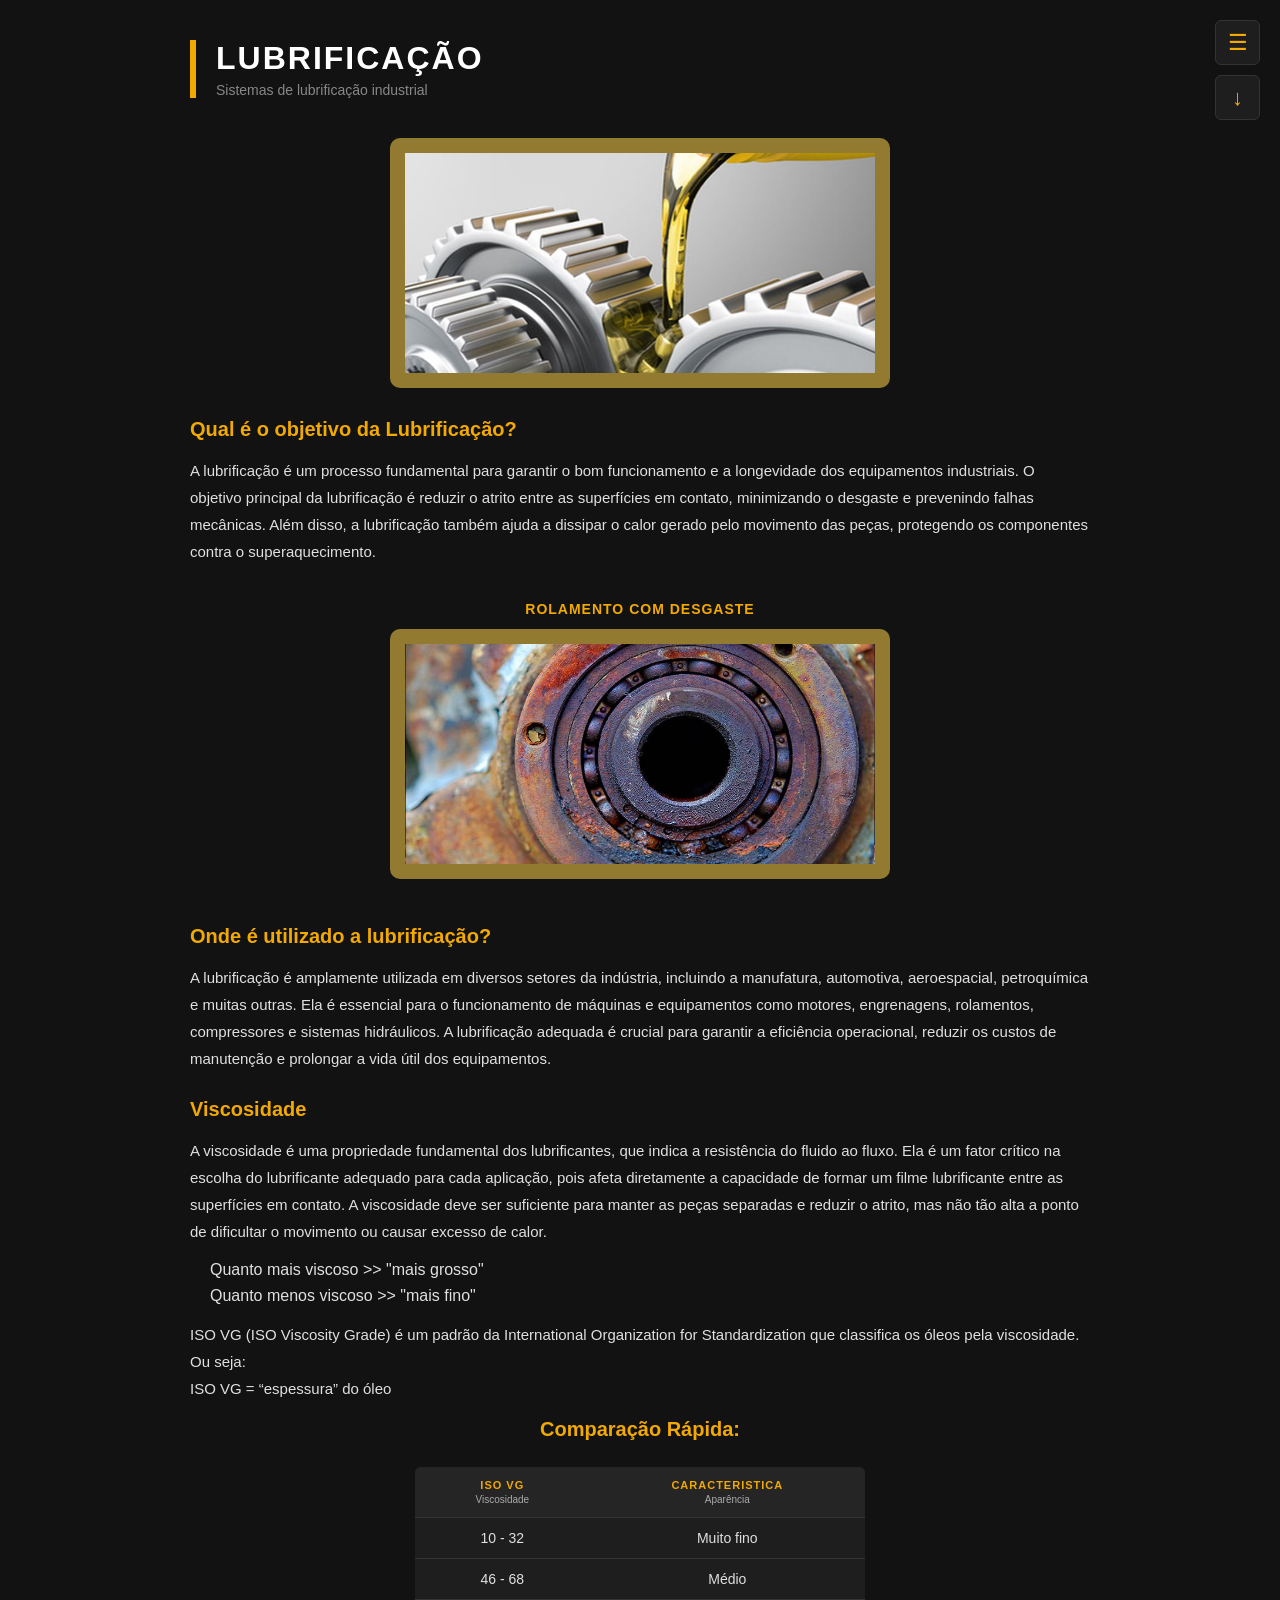
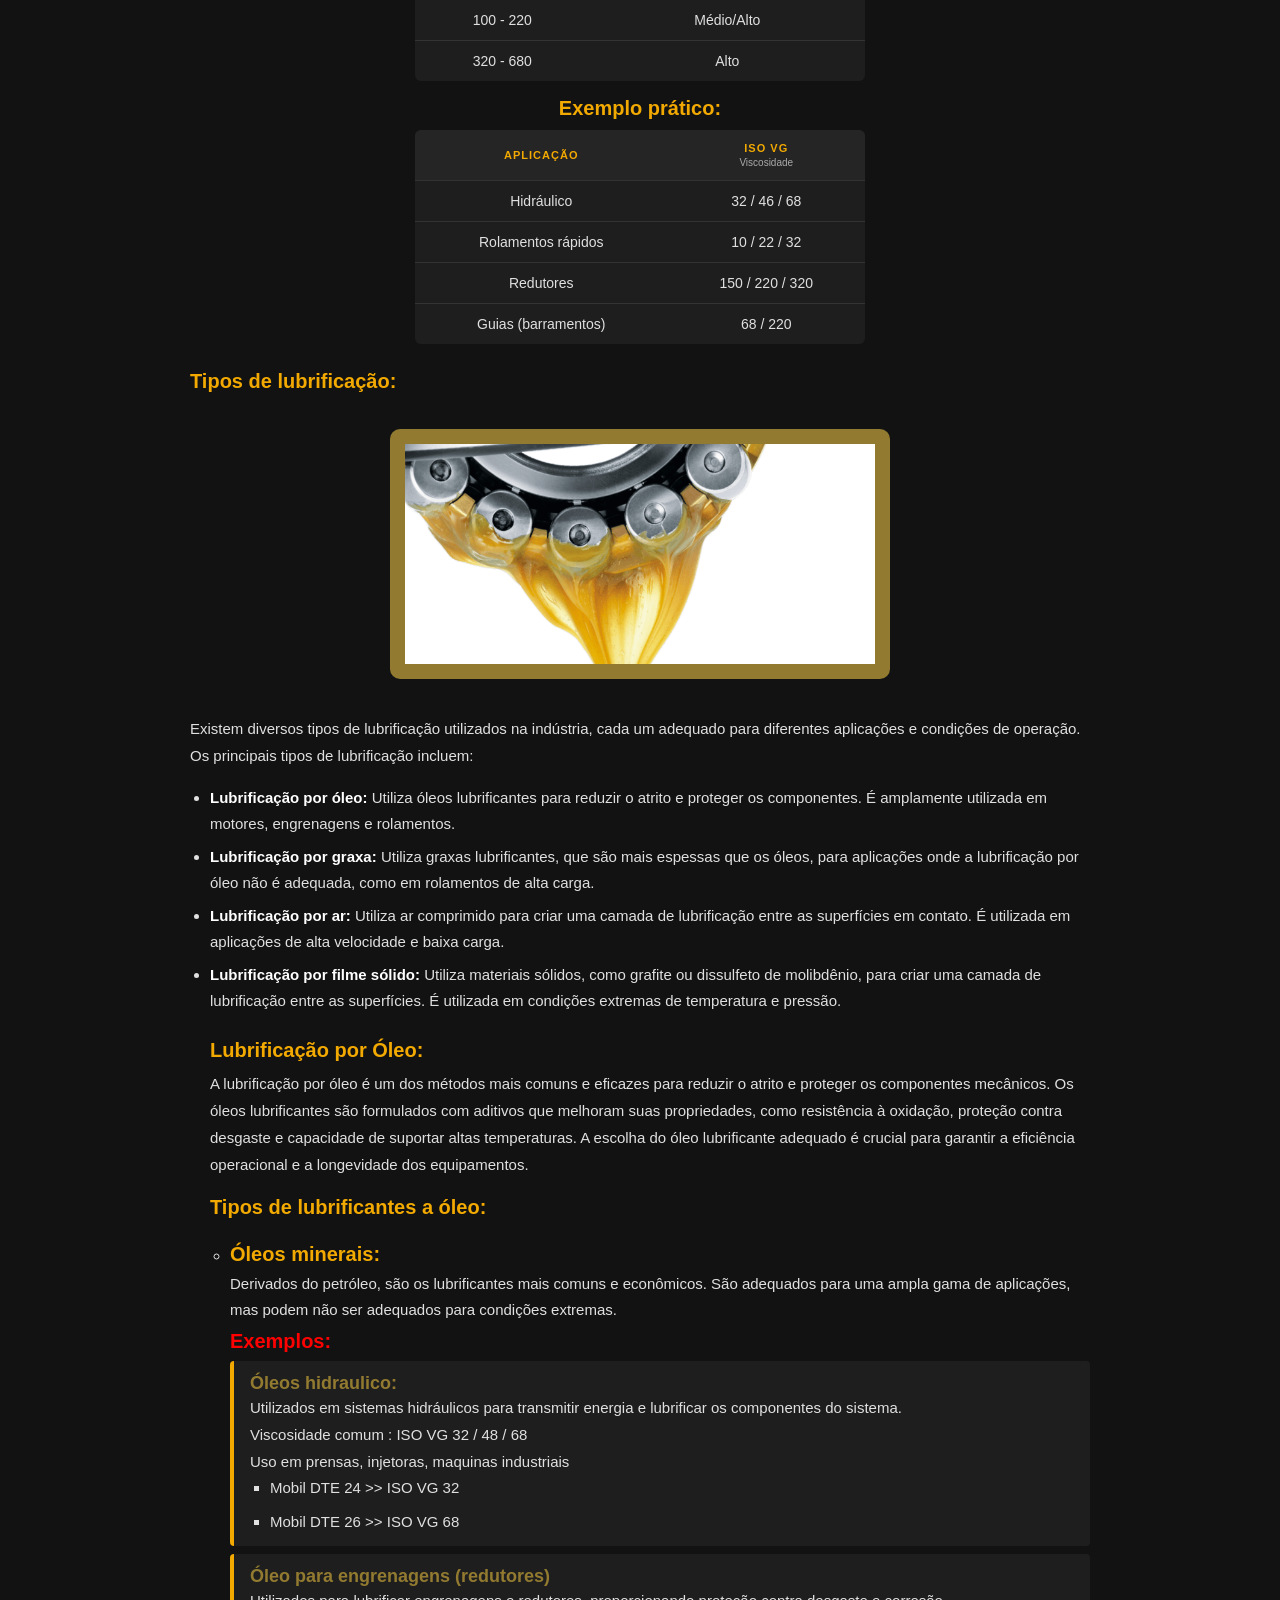
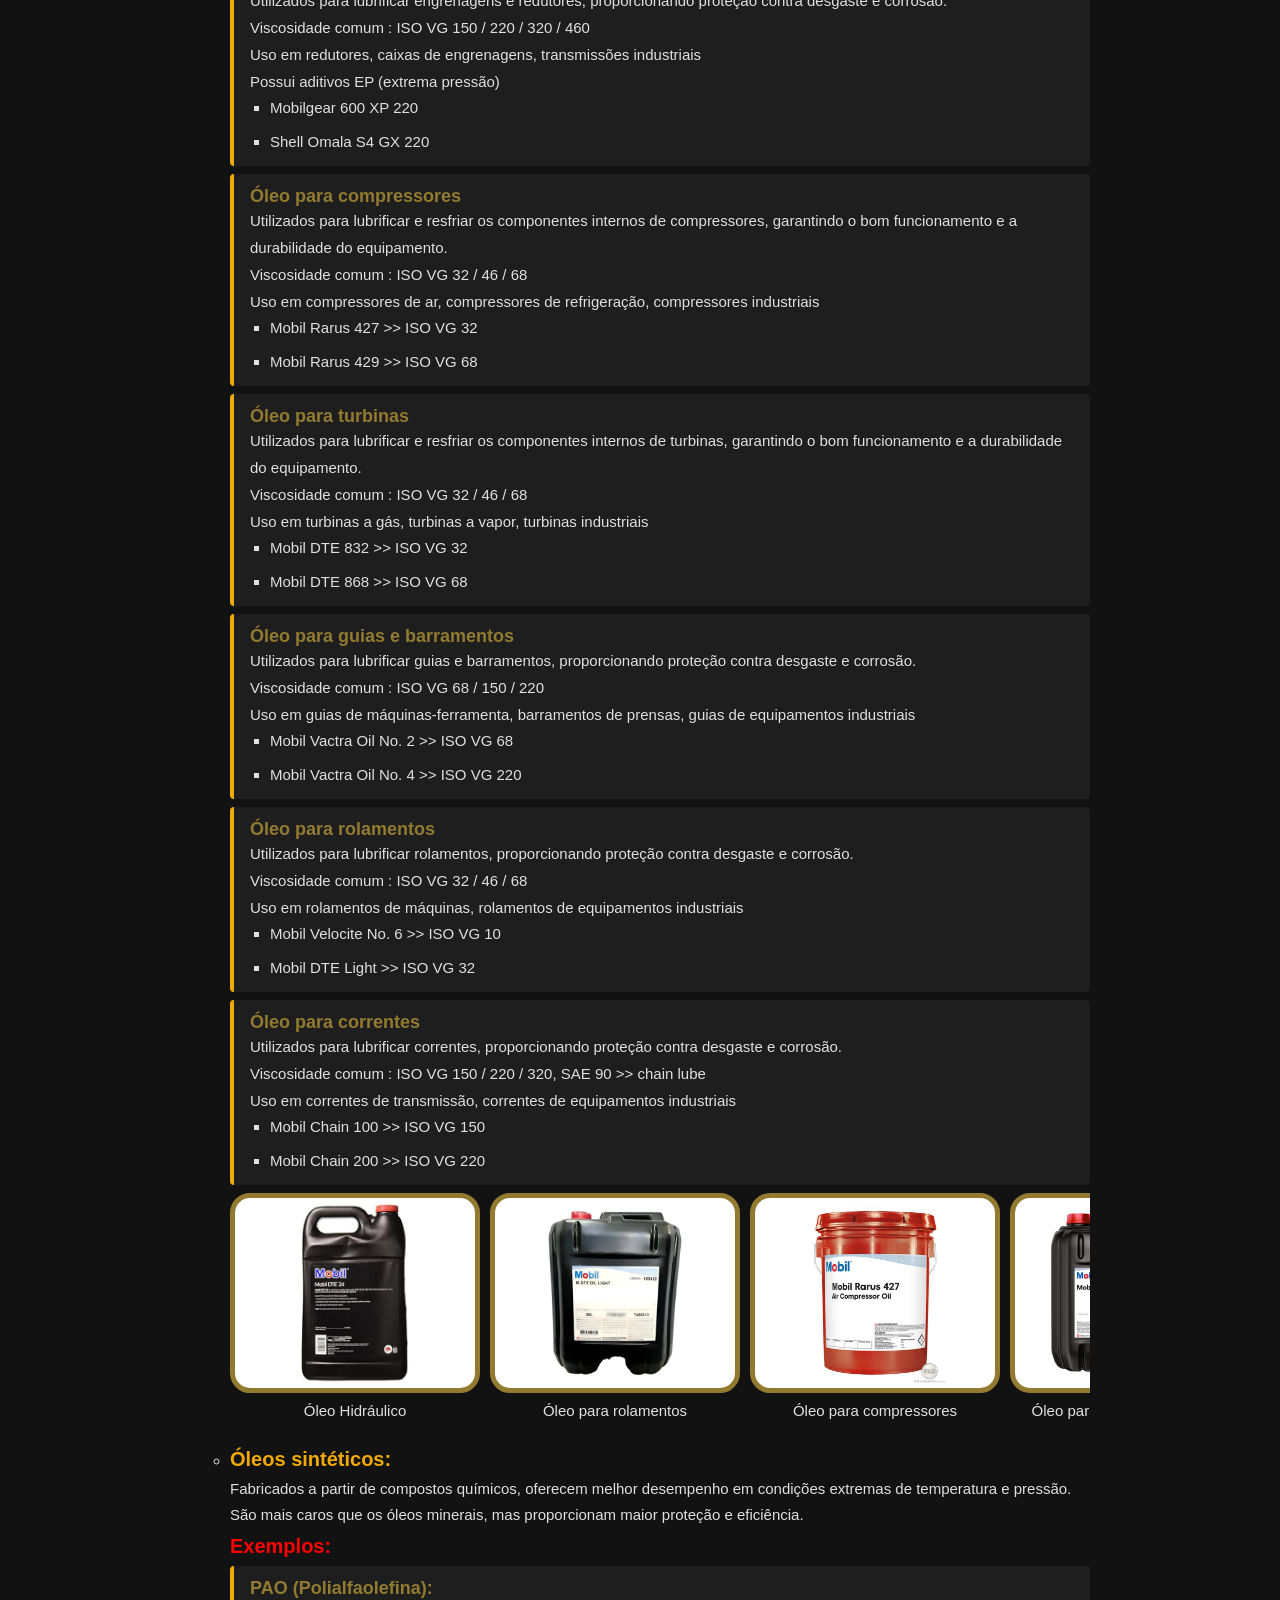
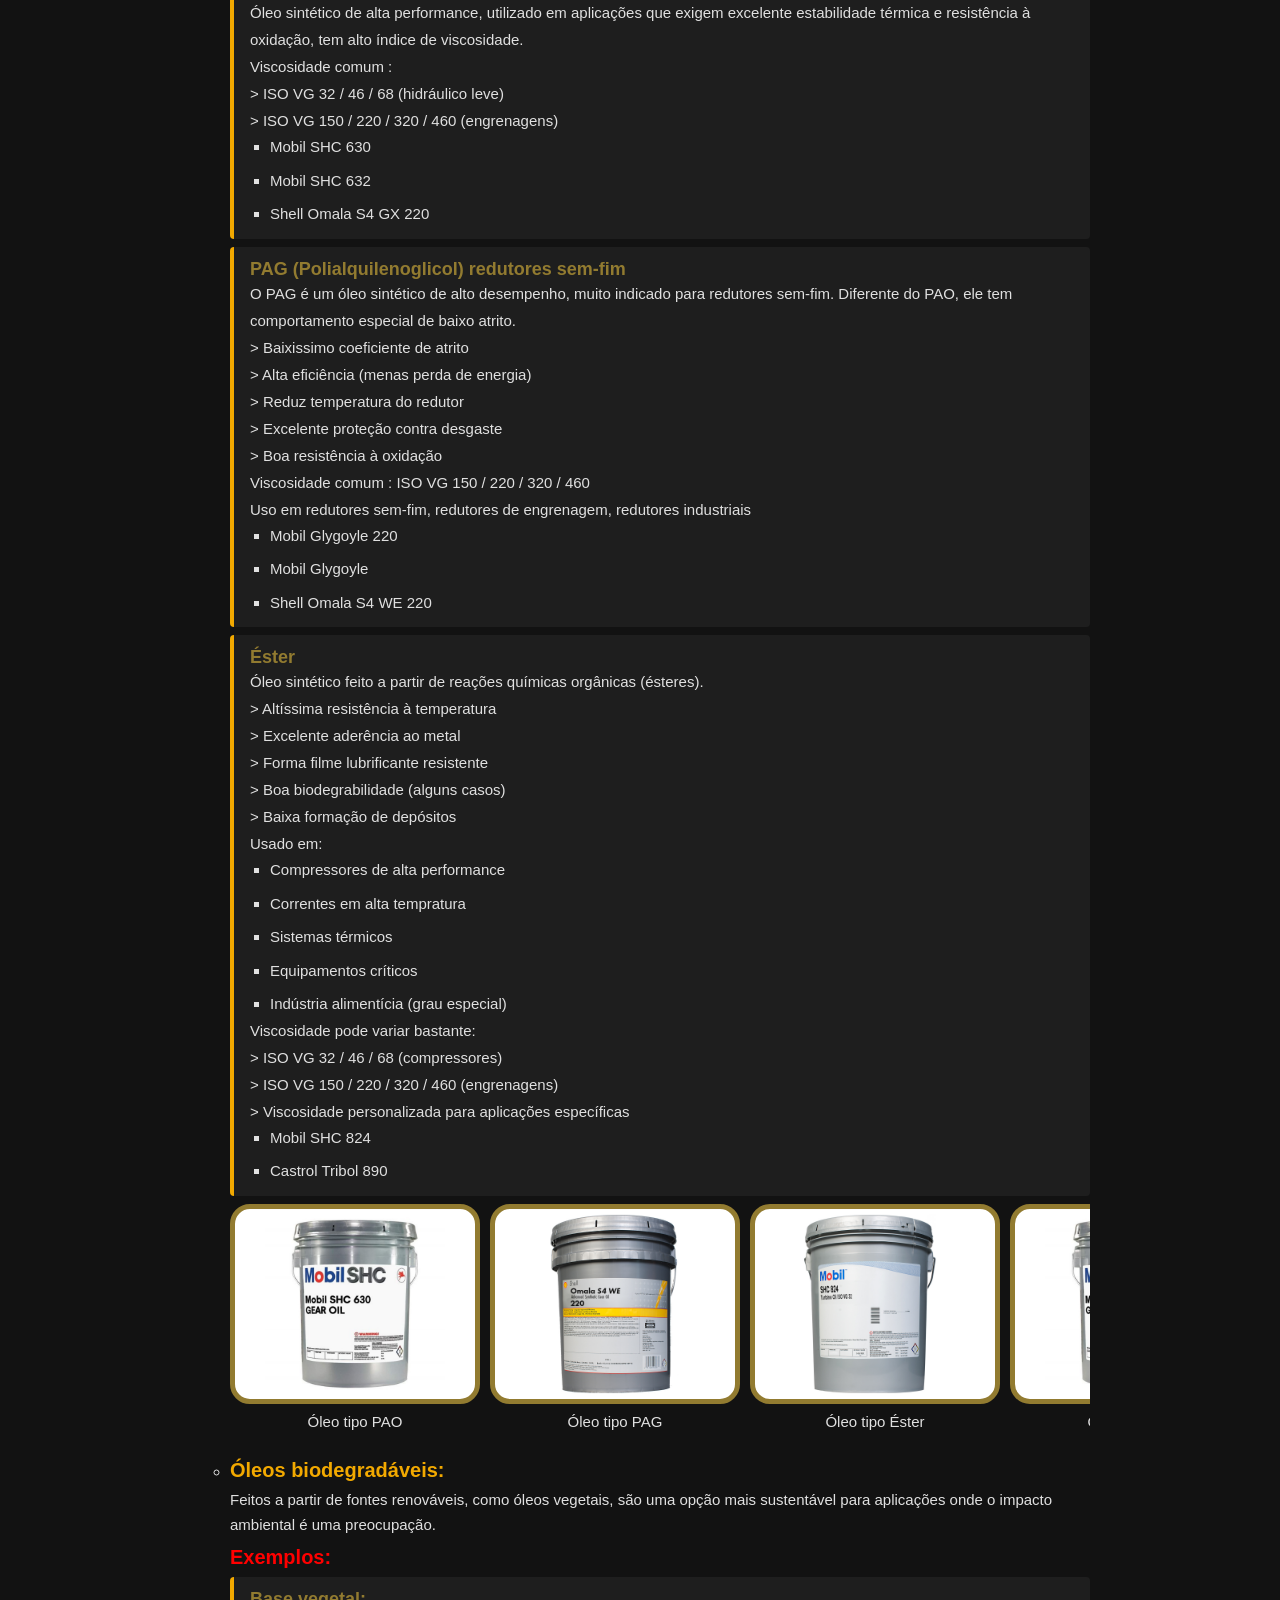
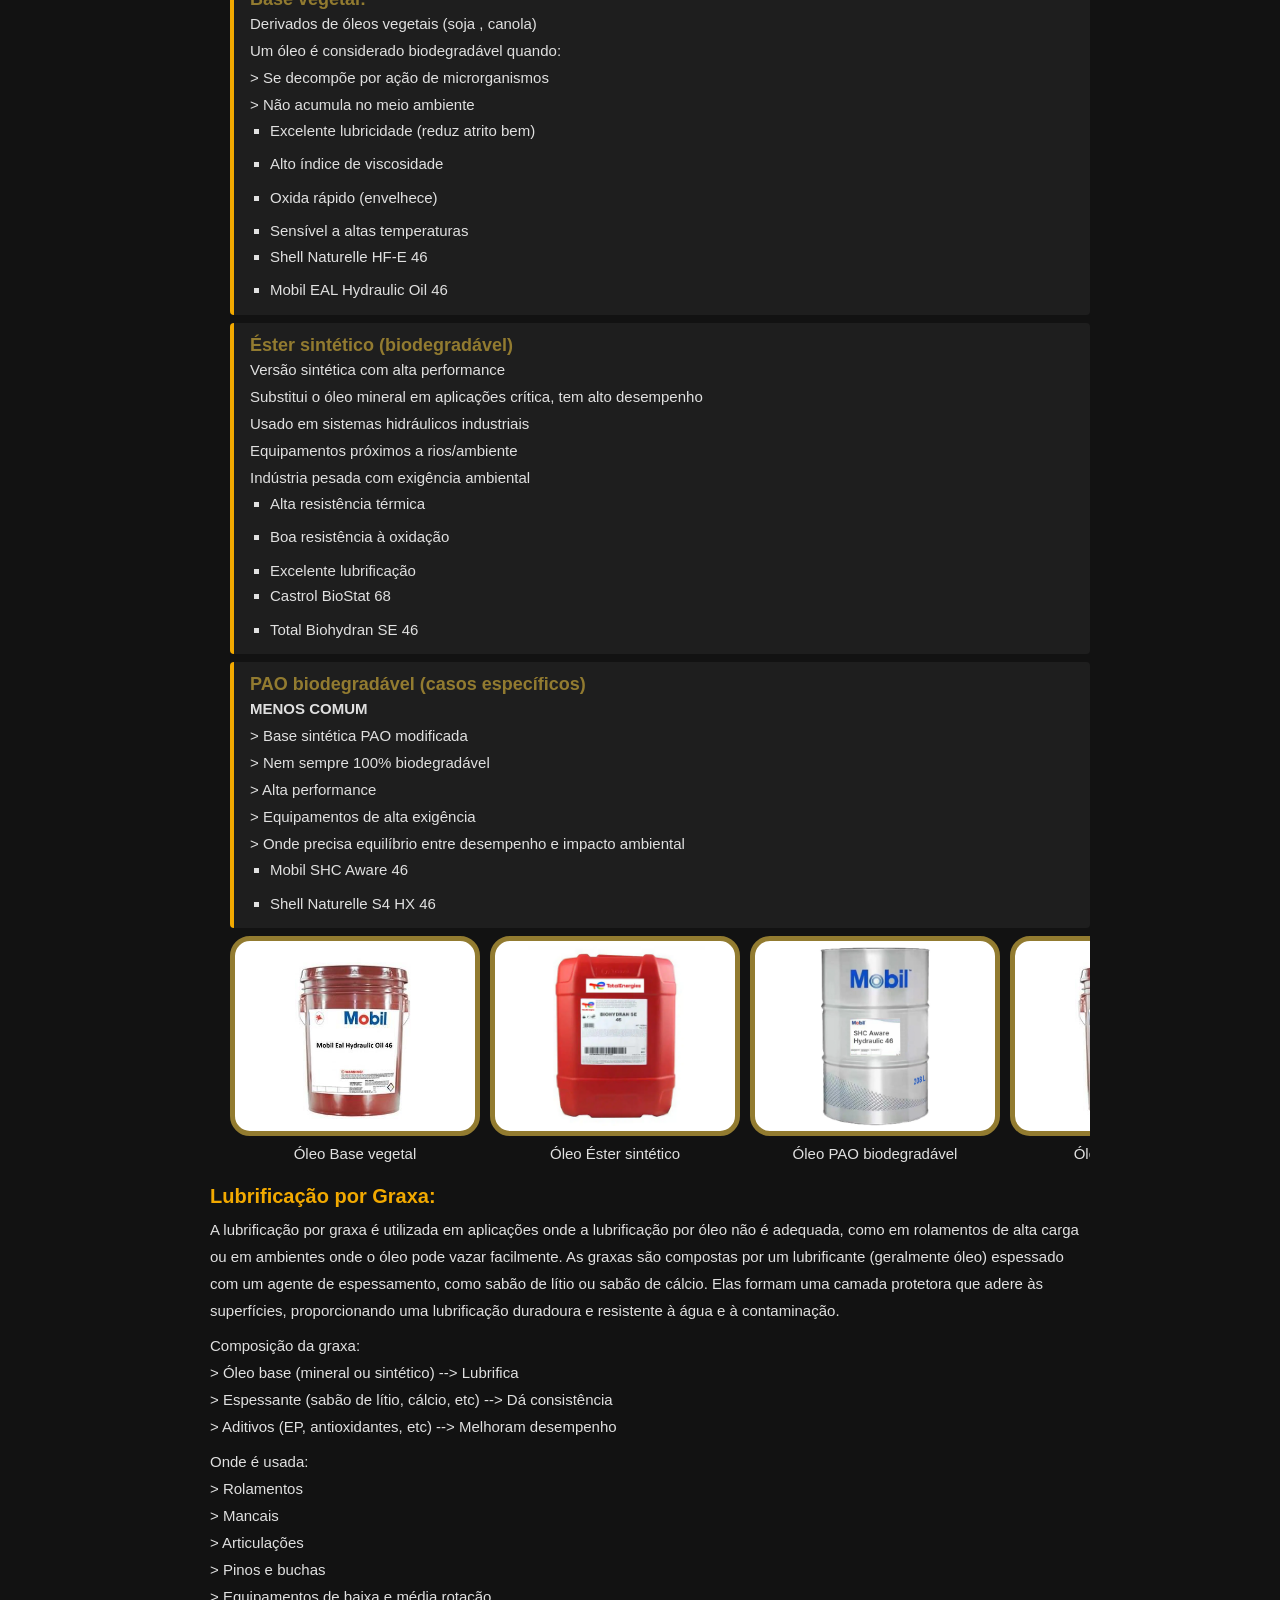
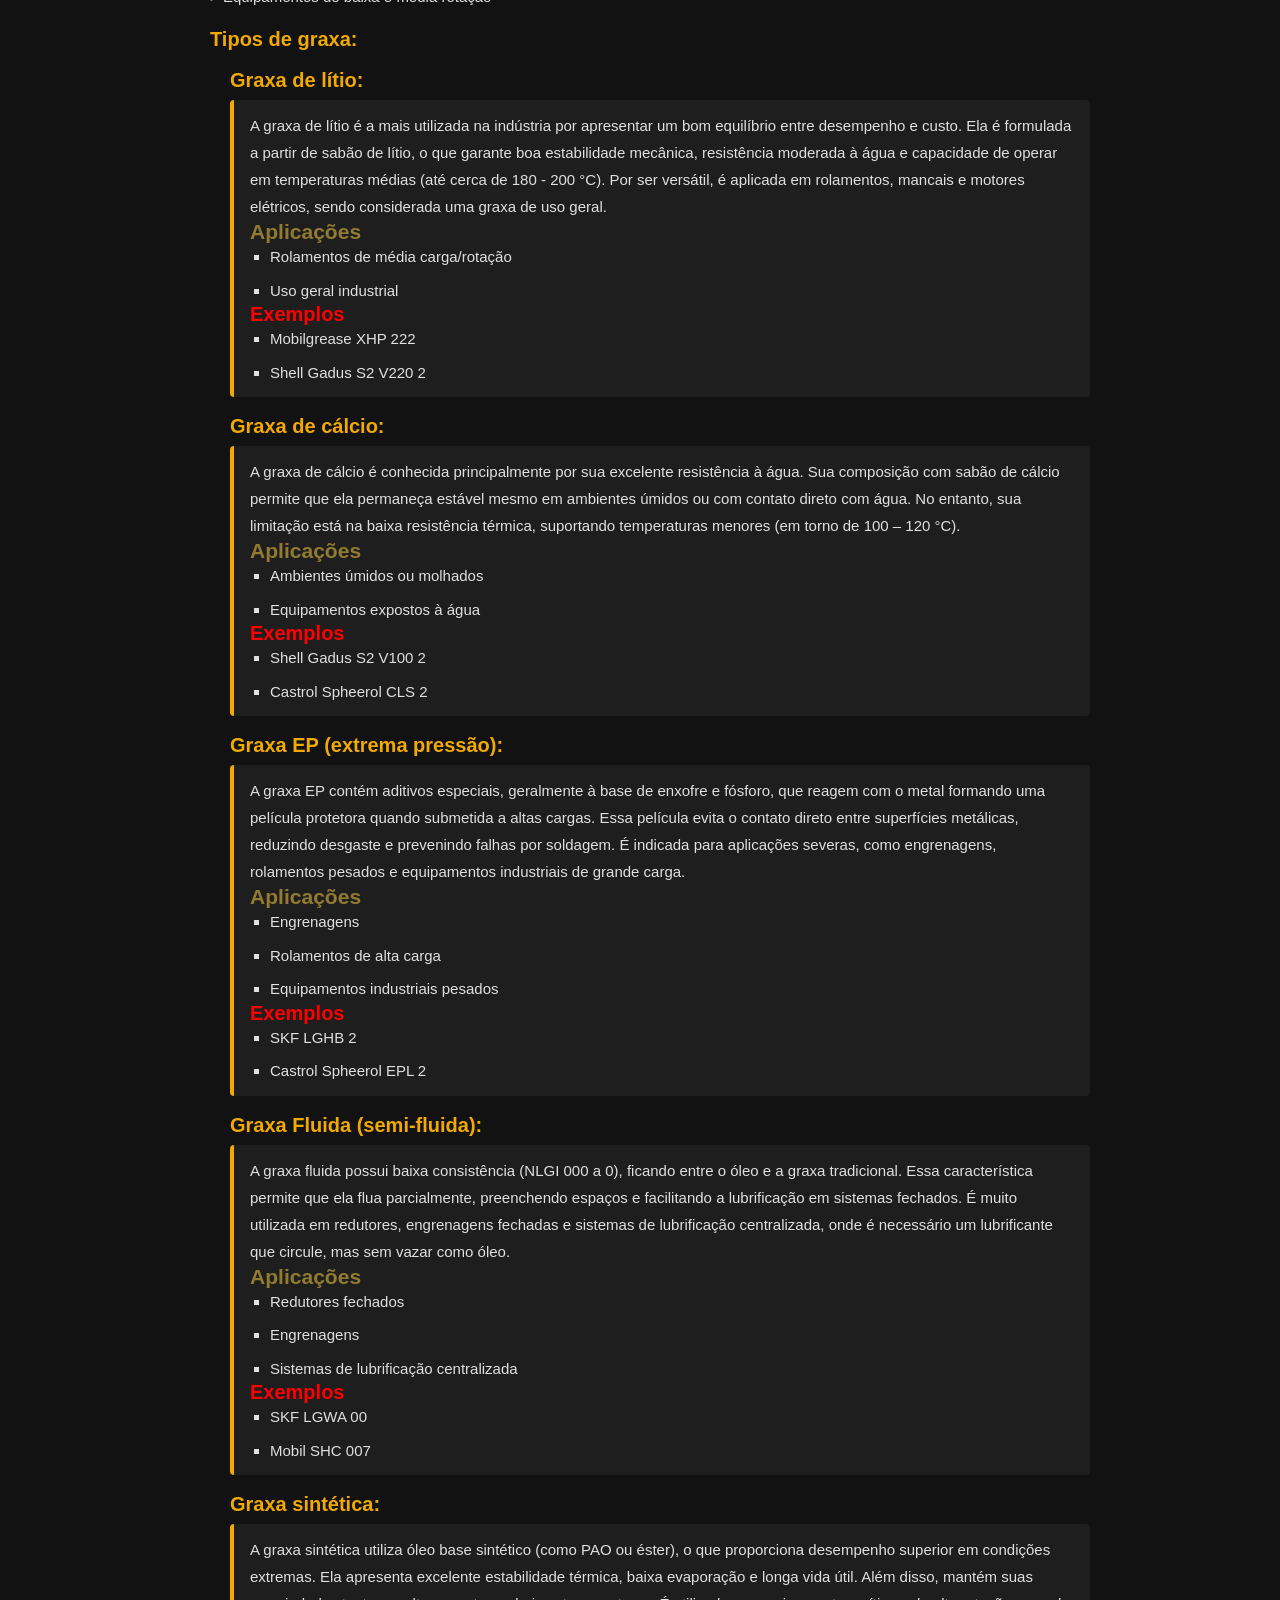
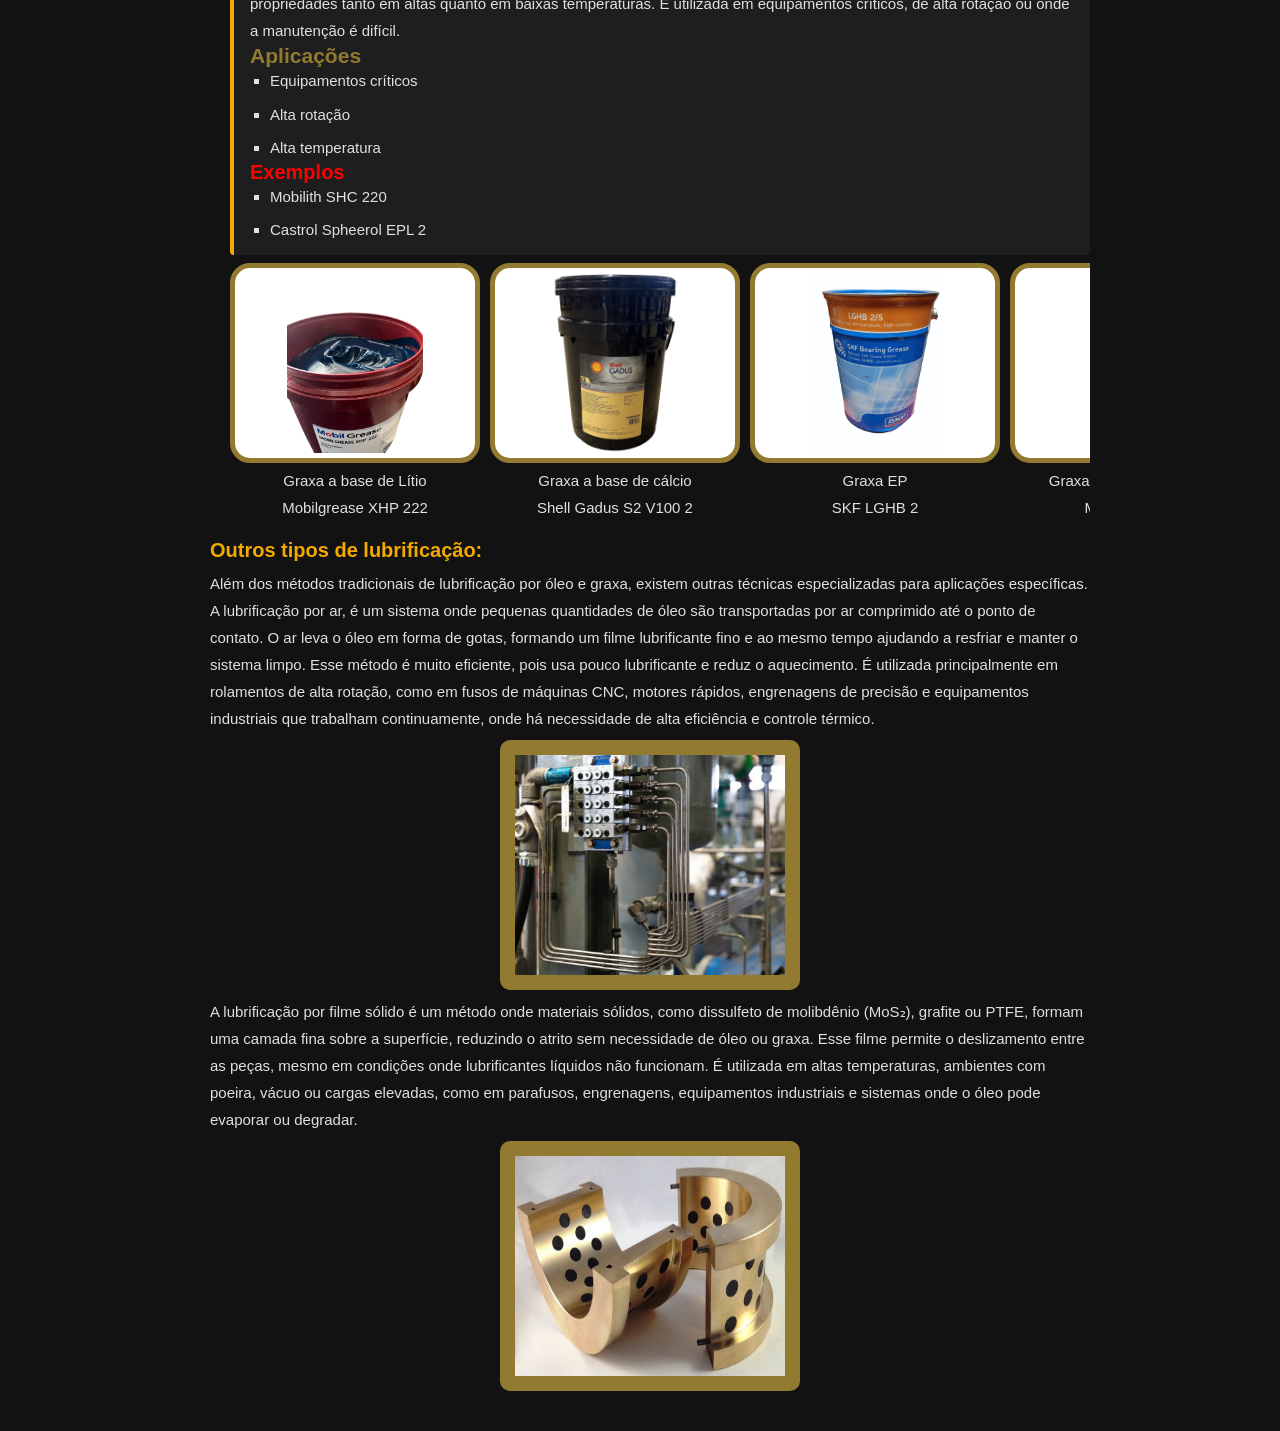
==== commit bf559230: "finalizando lubrificação industrial" ====
--- a/Lubrificação/lubrificação.html
+++ b/Lubrificação/lubrificação.html
@@ -135,14 +135,13 @@
 
         <!-- Links que levam para cada parte desta página -->
         <nav class="links-menu">
-            <a href="#tpm"        onclick="fecharMenuSecao()"> >> O que é TPM</a>
-            <a href="#composicao" onclick="fecharMenuSecao()"> >> Composição do TPM</a>
-            <a href="#manutencao" onclick="fecharMenuSecao()"> >> Pilar da Manutenção</a>
-            <a href="#preventiva" onclick="fecharMenuSecao()"> >> Manutenção Preventiva</a>
-            <a href="#preditiva"  onclick="fecharMenuSecao()"> >> Manutenção Preditiva</a>
-            <a href="#corretiva"  onclick="fecharMenuSecao()"> >> Manutenção Corretiva</a>
-            <a href="#autonoma"   onclick="fecharMenuSecao()"> >> Manutenção Autônoma</a>
-            <a href="#5s"         onclick="fecharMenuSecao()"> >> Modelo 5 Sensos</a>
+            <a href="#objetivo"    onclick="fecharMenuSecao()"> >> Objetivo da lubrificação</a>
+            <a href="#onde"        onclick="fecharMenuSecao()"> >> Onde a lubrificação é utilizada</a>
+            <a href="#viscosidade" onclick="fecharMenuSecao()"> >> Viscosidade</a>
+            <a href="#tipos"       onclick="fecharMenuSecao()"> >> Tipos de lubrificação</a>
+            <a href="#oleo"        onclick="fecharMenuSecao()"> >> Lubrificação por óleo</a>
+            <a href="#graxa"       onclick="fecharMenuSecao()"> >> Lubrificação por graxa</a>
+            <a href="#outros"      onclick="fecharMenuSecao()"> >> + Modelos de lubrificação</a>
         </nav>
 
     </aside>
@@ -235,7 +234,7 @@
             </p>
 
             <table>
-                <h2 id="comparacao" class="subtitulo" style="margin: 0 auto; text-align: center;">Comparação Rápida:</h2>
+                <h2 class="subtitulo" style="margin: 0 auto; text-align: center;">Comparação Rápida:</h2>
                 <thead>
                     <tr>
                         <th>ISO VG <span class="cabecalho-tabela-detalhe">Viscosidade</span></th>
@@ -718,7 +717,7 @@
                     </ul>
                     <h3 class="exemplo">Exemplos</h3>
                     <ul>
-                        <li>Mobilgrease XHP 222 Special</li>
+                        <li>SKF LGHB 2</li>
                         <li>Castrol Spheerol EPL 2</li>
                     </ul>
                 </div>
@@ -739,7 +738,7 @@
 
                     <h3 class="exemplo">Exemplos</h3>
                     <ul>
-                        <li>Mobilgrease XHP 222</li>
+                        <li>SKF LGWA 00</li>
                         <li>Mobil SHC 007</li>
                     </ul>
                 </div>
@@ -763,9 +762,85 @@
                         <li>Castrol Spheerol EPL 2</li>
                     </ul>
                 </div>
+
+                <figure class="carrosel">
+                    <div class="imagem-carrosel">
+                        <!-- Imagens originais -->
+                        <div>
+                            <img src="Mobilgrease XHP 222.png" alt="Mobilgrease XHP 222">
+                            <p style="margin: 0 auto; text-align: center;">Graxa a base de Lítio </p>
+                            <p style="margin: 0 auto; text-align: center;">Mobilgrease XHP 222</p>
+                        </div>
+                        <div>
+                            <img src="Shell-Gadus-S2-V100-2.jpg" alt="Shell Gadus S2 V100 2">
+                            <p style="margin: 0 auto; text-align: center;">Graxa a base de cálcio</p>
+                            <p style="margin: 0 auto; text-align: center;">Shell Gadus S2 V100 2</p>
+                        </div>
+                        <div>
+                            <img src="SKF LGHB 2.jpeg" alt="SKF LGHB 2">
+                            <p style="margin: 0 auto; text-align: center;" >Graxa EP</p>
+                            <p style="margin: 0 auto; text-align: center;">SKF LGHB 2</p>
+                        </div>
+                        <div>
+                            <img src="Mobil SHC 007.webp" alt="Mobil SHC 007">
+                            <p style="margin: 0 auto; text-align: center;">Graxa Fluida (semi-fluida)</p>
+                            <p style="margin: 0 auto; text-align: center;">Mobil SHC 007</p>
+                        </div>
+                        <div>
+                            <img src="Mobilith SHC 220.jpg" alt="Mobilith SHC 220">
+                            <p style="margin: 0 auto; text-align: center;" >Graxa sintética</p>
+                            <p style="margin: 0 auto; text-align: center;">Mobilith SHC 220</p>
+                        </div>
+                        
+                        <!-- Cópia das imagens — cria o efeito de loop infinito -->
+                        <div>
+                            <img src="Mobilgrease XHP 222.png" alt="Mobilgrease XHP 222">
+                            <p style="margin: 0 auto; text-align: center;">Graxa a base de Lítio </p>
+                            <p style="margin: 0 auto; text-align: center;">Mobilgrease XHP 222</p>
+                        </div>
+                        <div>
+                            <img src="Shell-Gadus-S2-V100-2.jpg" alt="Shell Gadus S2 V100 2">
+                            <p style="margin: 0 auto; text-align: center;">Graxa a base de cálcio</p>
+                            <p style="margin: 0 auto; text-align: center;">Shell Gadus S2 V100 2</p>
+                        </div>
+                        <div>
+                            <img src="SKF LGHB 2.jpeg" alt="SKF LGHB 2">
+                            <p style="margin: 0 auto; text-align: center;" >Graxa EP</p>
+                            <p style="margin: 0 auto; text-align: center;">SKF LGHB 2</p>
+                        </div>
+                        <div>
+                            <img src="Mobil SHC 007.webp" alt="Mobil SHC 007" width="550" height="500">
+                            <p style="margin: 0 auto; text-align: center;">Graxa Fluida (semi-fluida)</p>
+                            <p style="margin: 0 auto; text-align: center;">Mobil SHC 007</p>
+                        </div>
+                        <div>
+                            <img src="Mobilith SHC 220.jpg" alt="Mobilith SHC 220">
+                            <p style="margin: 0 auto; text-align: center;" >Graxa sintética</p>
+                            <p style="margin: 0 auto; text-align: center;">Mobilith SHC 220</p>
+                        </div>
+                    </div>
+                    </figure>
                 
             </ul>
-
+            <h2 id="outros" class="subtitulo">Outros tipos de lubrificação:</h2>
+            <p>
+                Além dos métodos tradicionais de lubrificação por óleo e graxa, existem outras técnicas especializadas para aplicações específicas. 
+                A lubrificação por ar, é um sistema onde pequenas quantidades de óleo são transportadas por ar comprimido até o ponto de contato. O ar leva o óleo em forma de gotas, formando um filme lubrificante fino e ao mesmo tempo ajudando a resfriar e manter o sistema limpo. Esse método é muito eficiente, pois usa pouco lubrificante e reduz o aquecimento.
+                É utilizada principalmente em rolamentos de alta rotação, como em fusos de máquinas CNC, motores rápidos, engrenagens de precisão e equipamentos industriais que trabalham continuamente, 
+                onde há necessidade de alta eficiência e controle térmico.
+            </p>
+            <figure class="cartao-imagem">
+                <img src="lubrificação ar.jpg" alt="Lubrificação por ar" style="width: 300px; height: 250px;">
+            </figure>
+            <p>
+                A lubrificação por filme sólido é um método onde materiais sólidos, como dissulfeto de molibdênio (MoS₂), grafite ou PTFE, formam uma camada fina sobre a superfície, reduzindo o atrito sem necessidade de óleo ou graxa. Esse filme permite o deslizamento entre as peças, mesmo em condições onde lubrificantes líquidos não funcionam.
+                É utilizada em altas temperaturas, ambientes com poeira, vácuo ou cargas elevadas, como em parafusos, engrenagens, 
+                equipamentos industriais e sistemas onde o óleo pode evaporar ou degradar.
+            </p>
+
+            <figure class="cartao-imagem">
+                <img src="Lubrificantes-sólidos-4.jpg" alt="Lubrificantes sólidos" style="width: 300px; height: 250px;">
+            </figure>
         </section>
         <!-- Fim da seção de conteúdo -->
 
